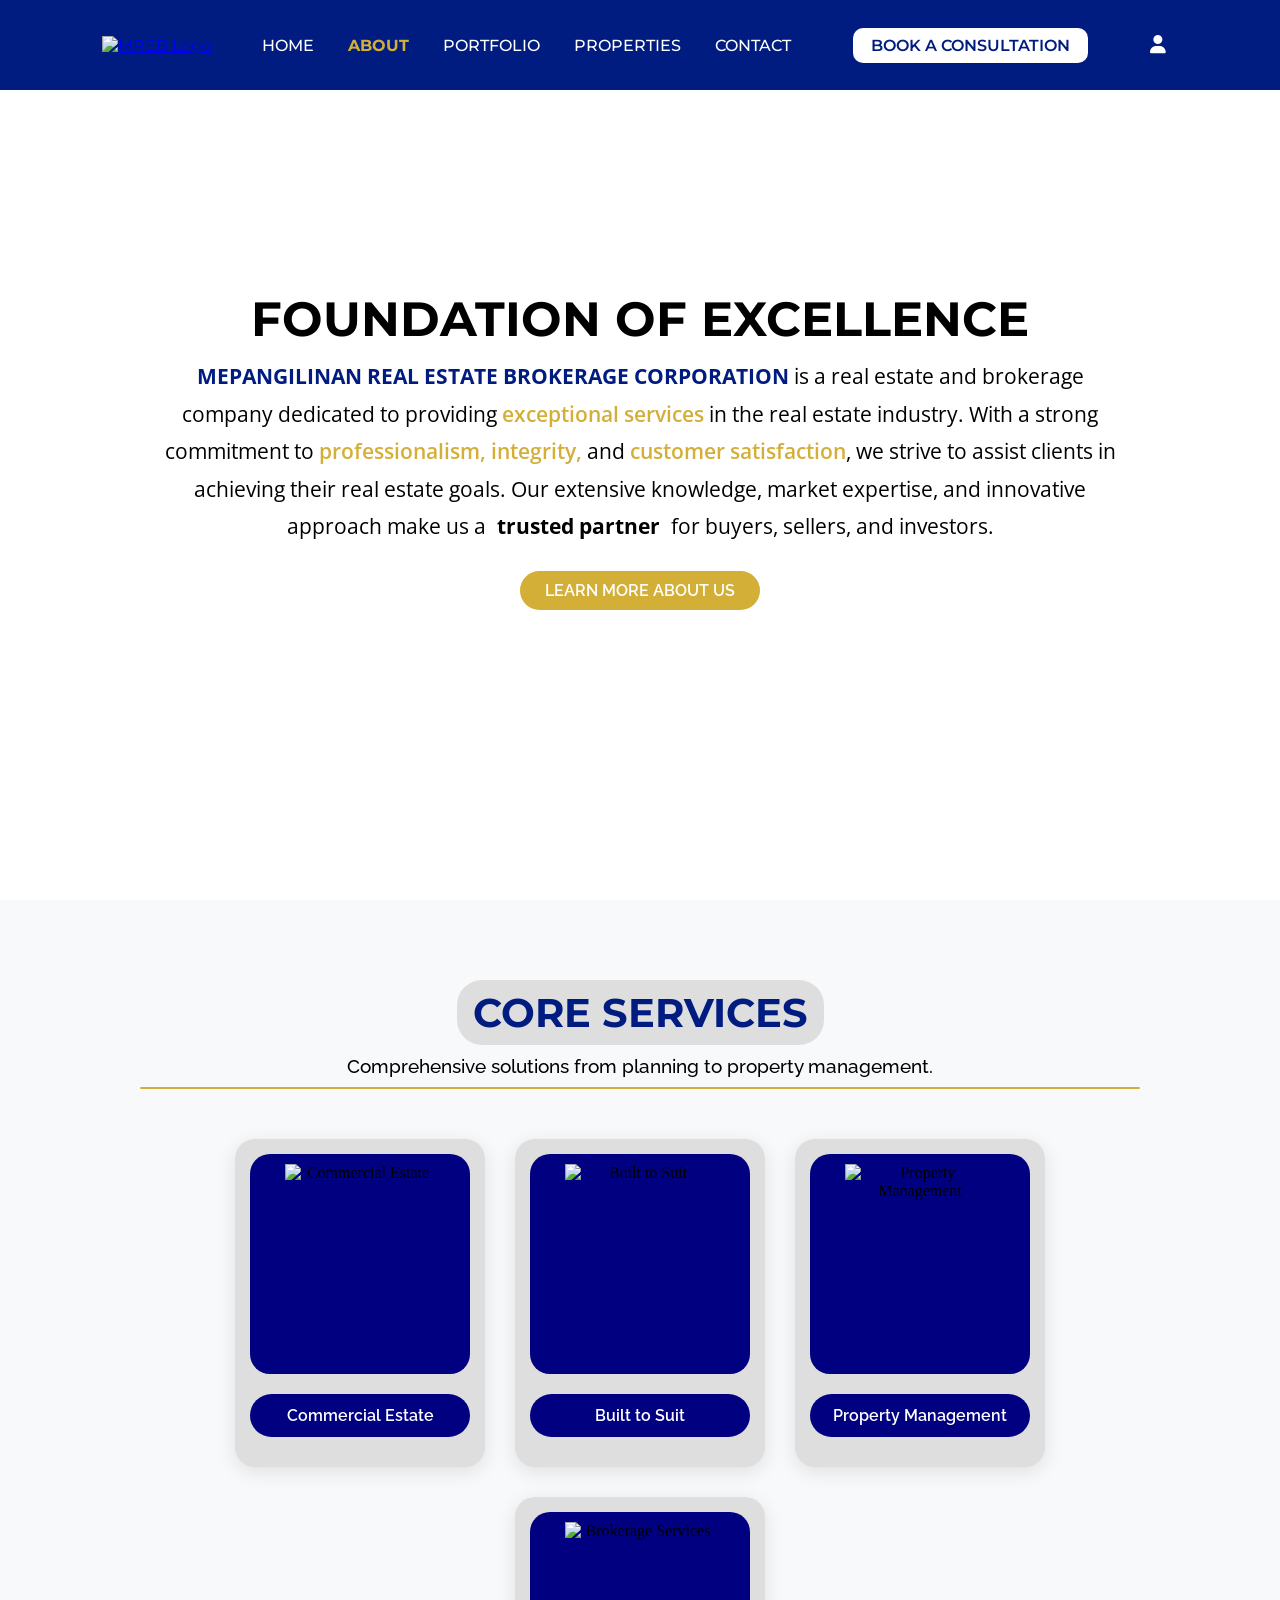
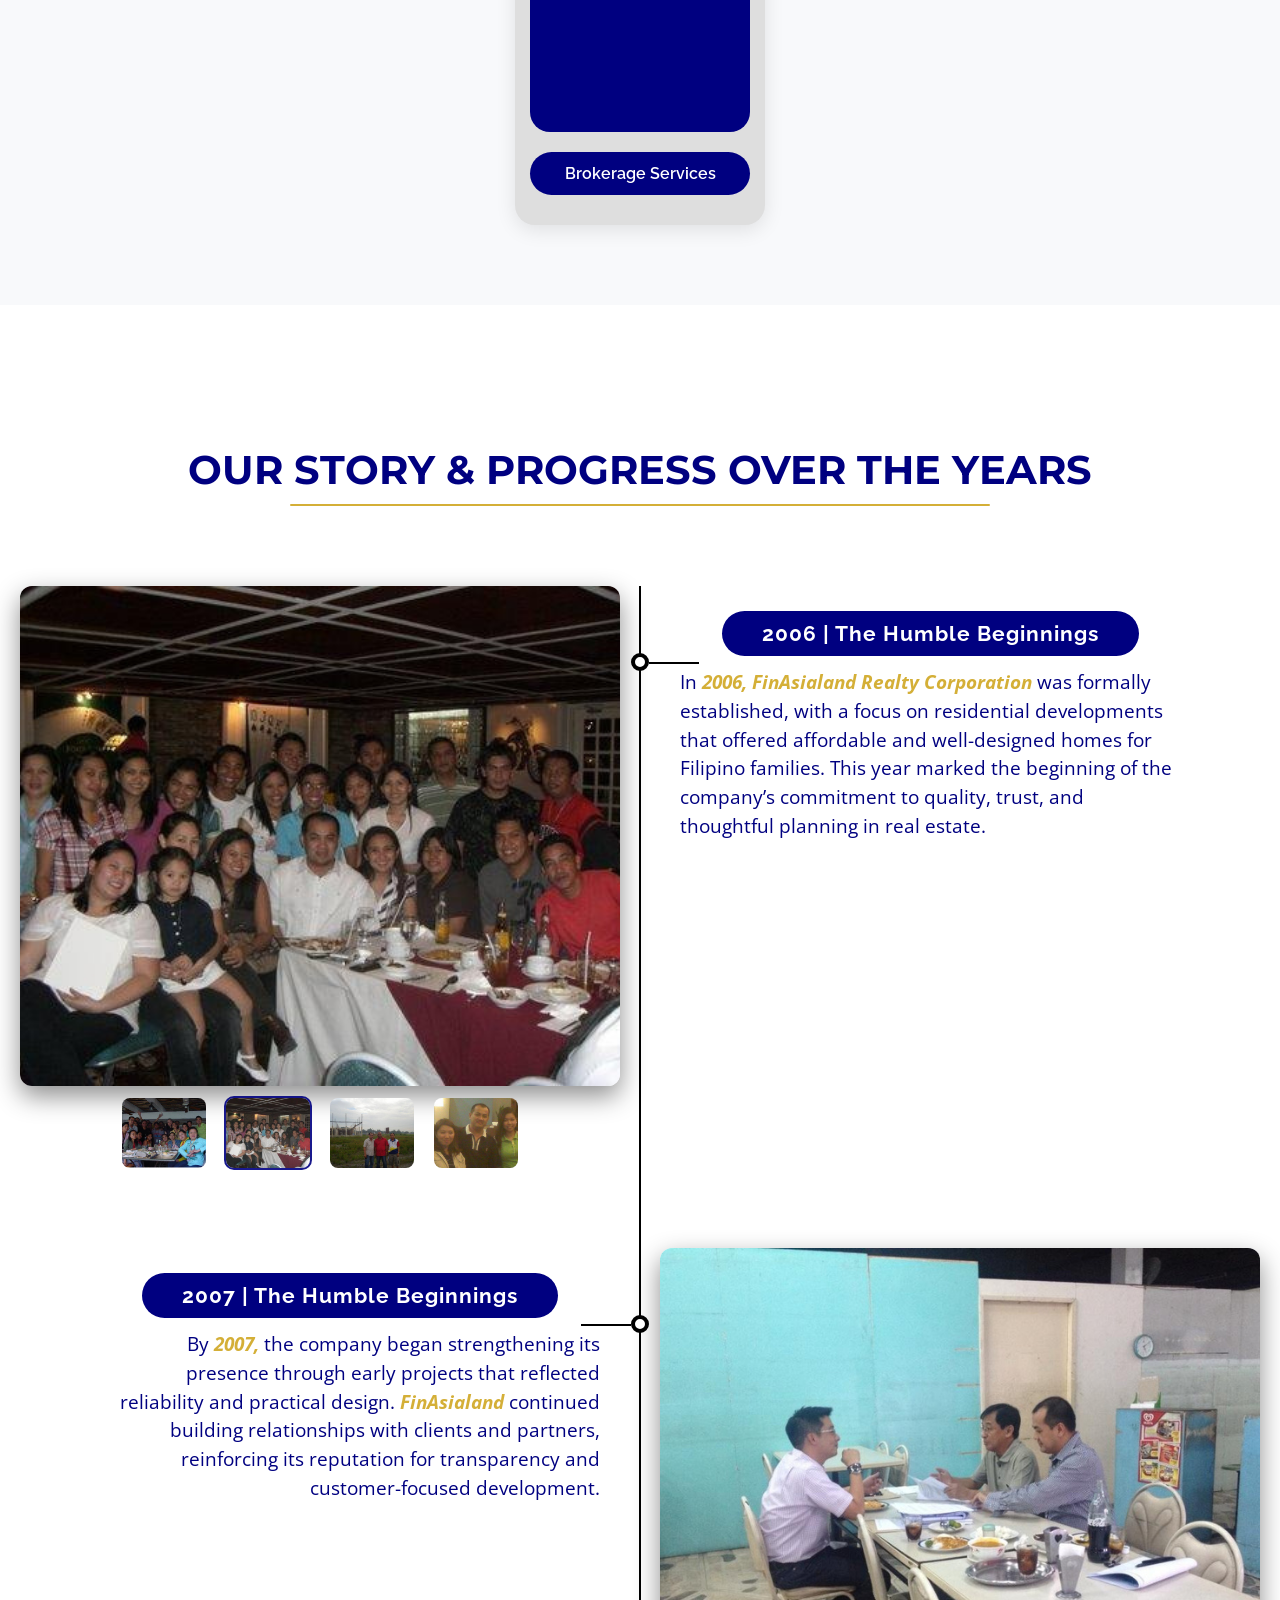
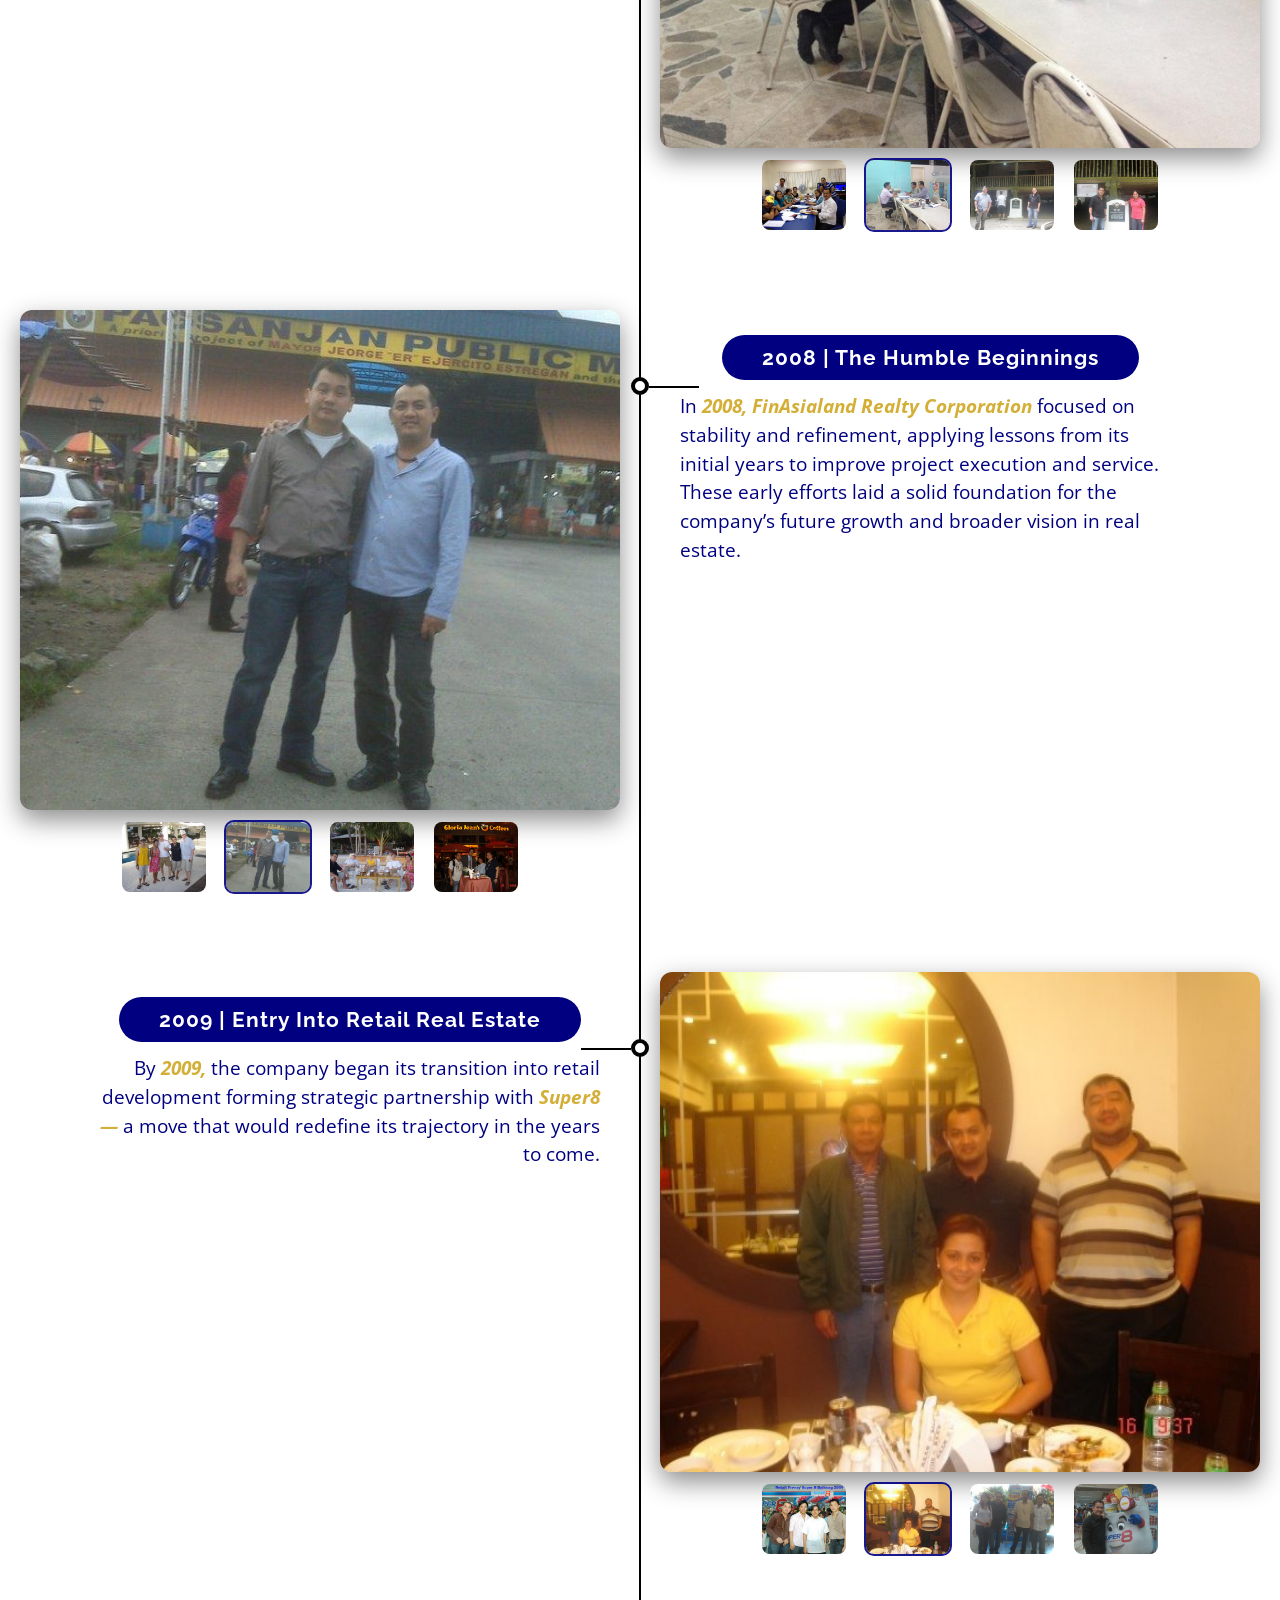
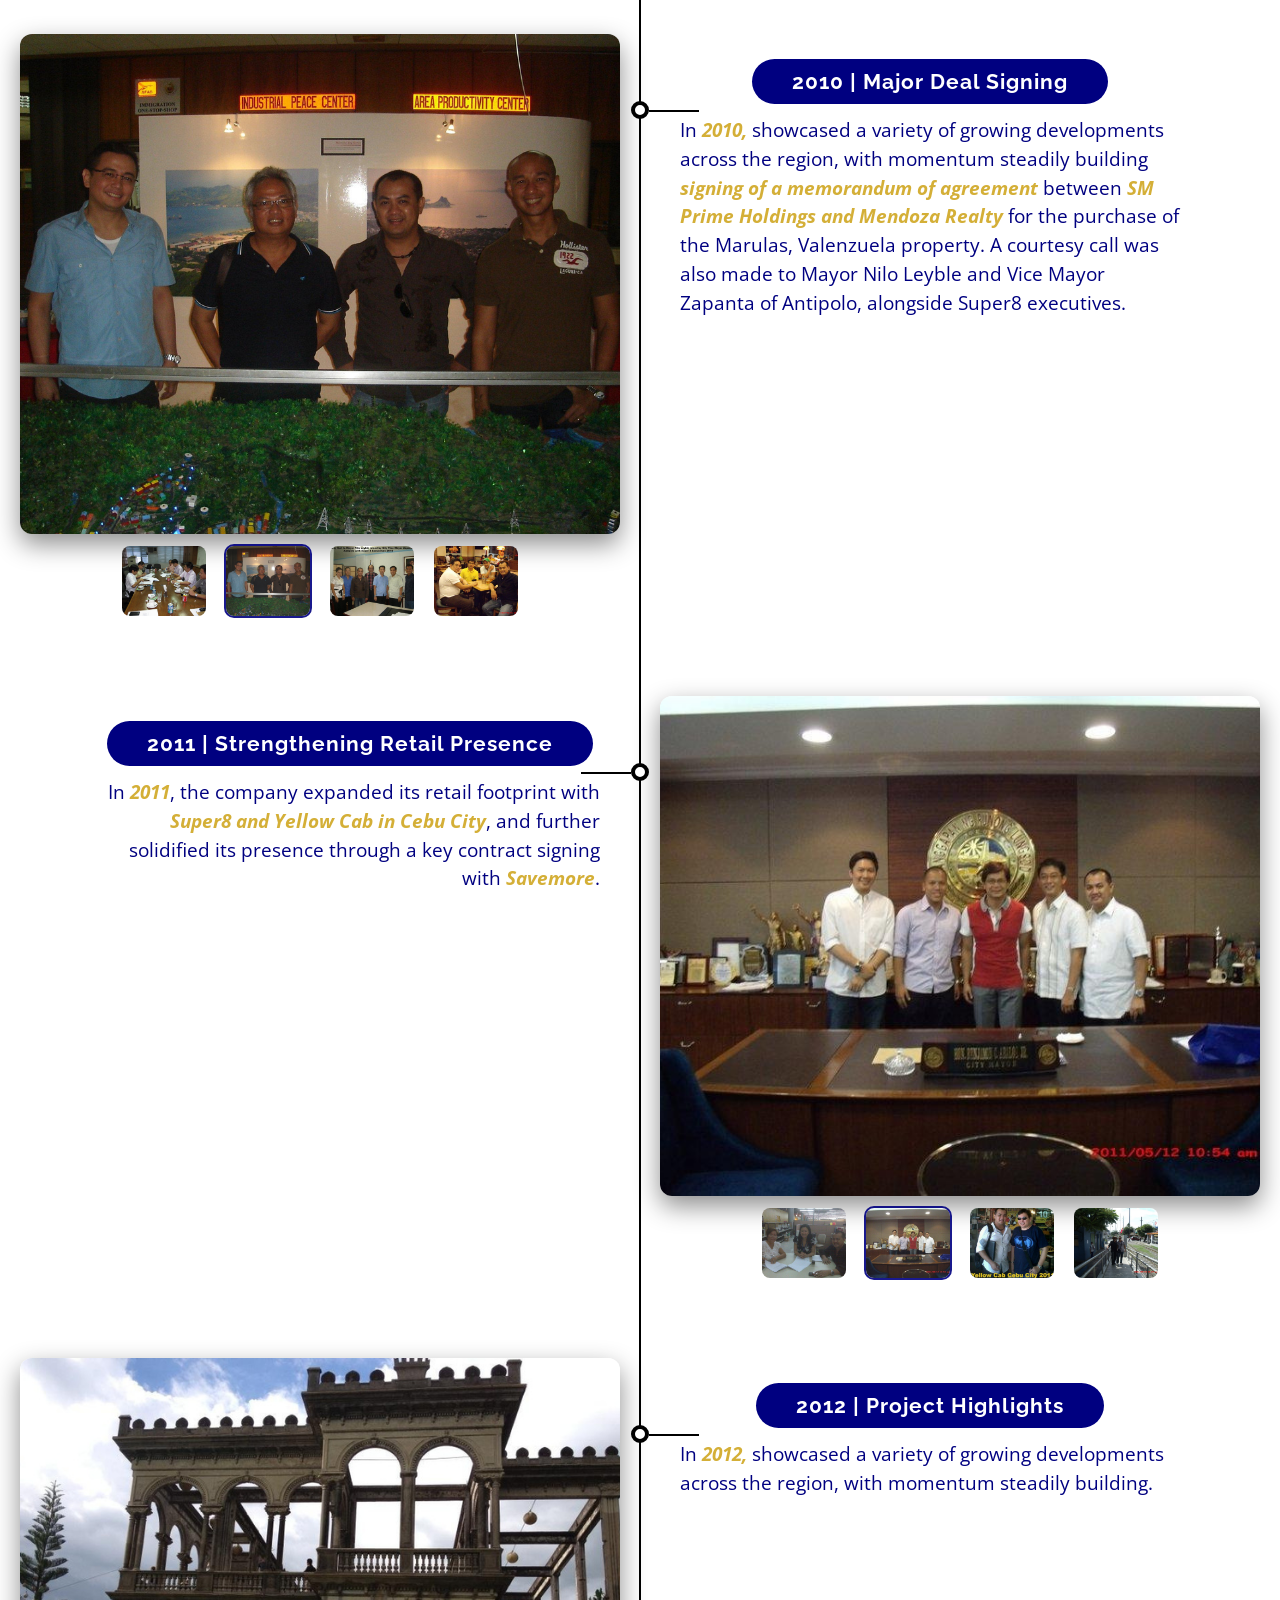
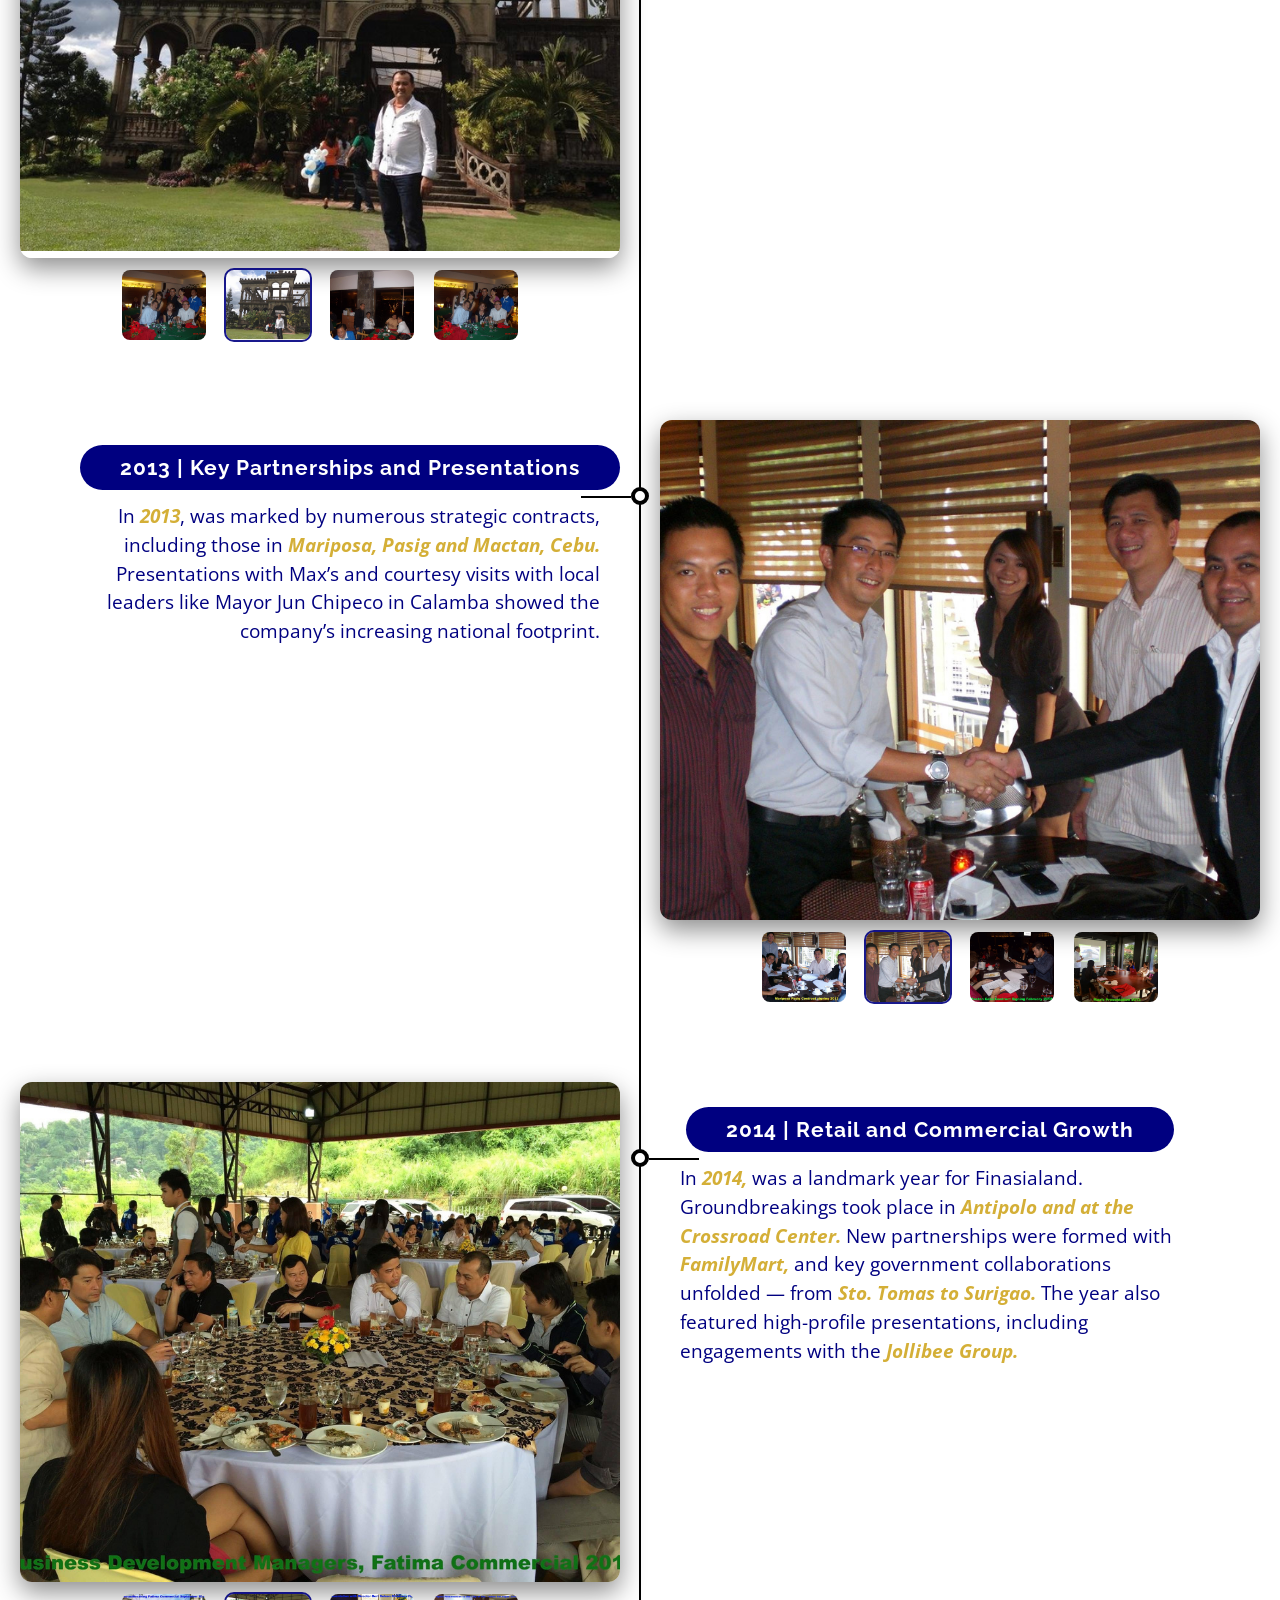
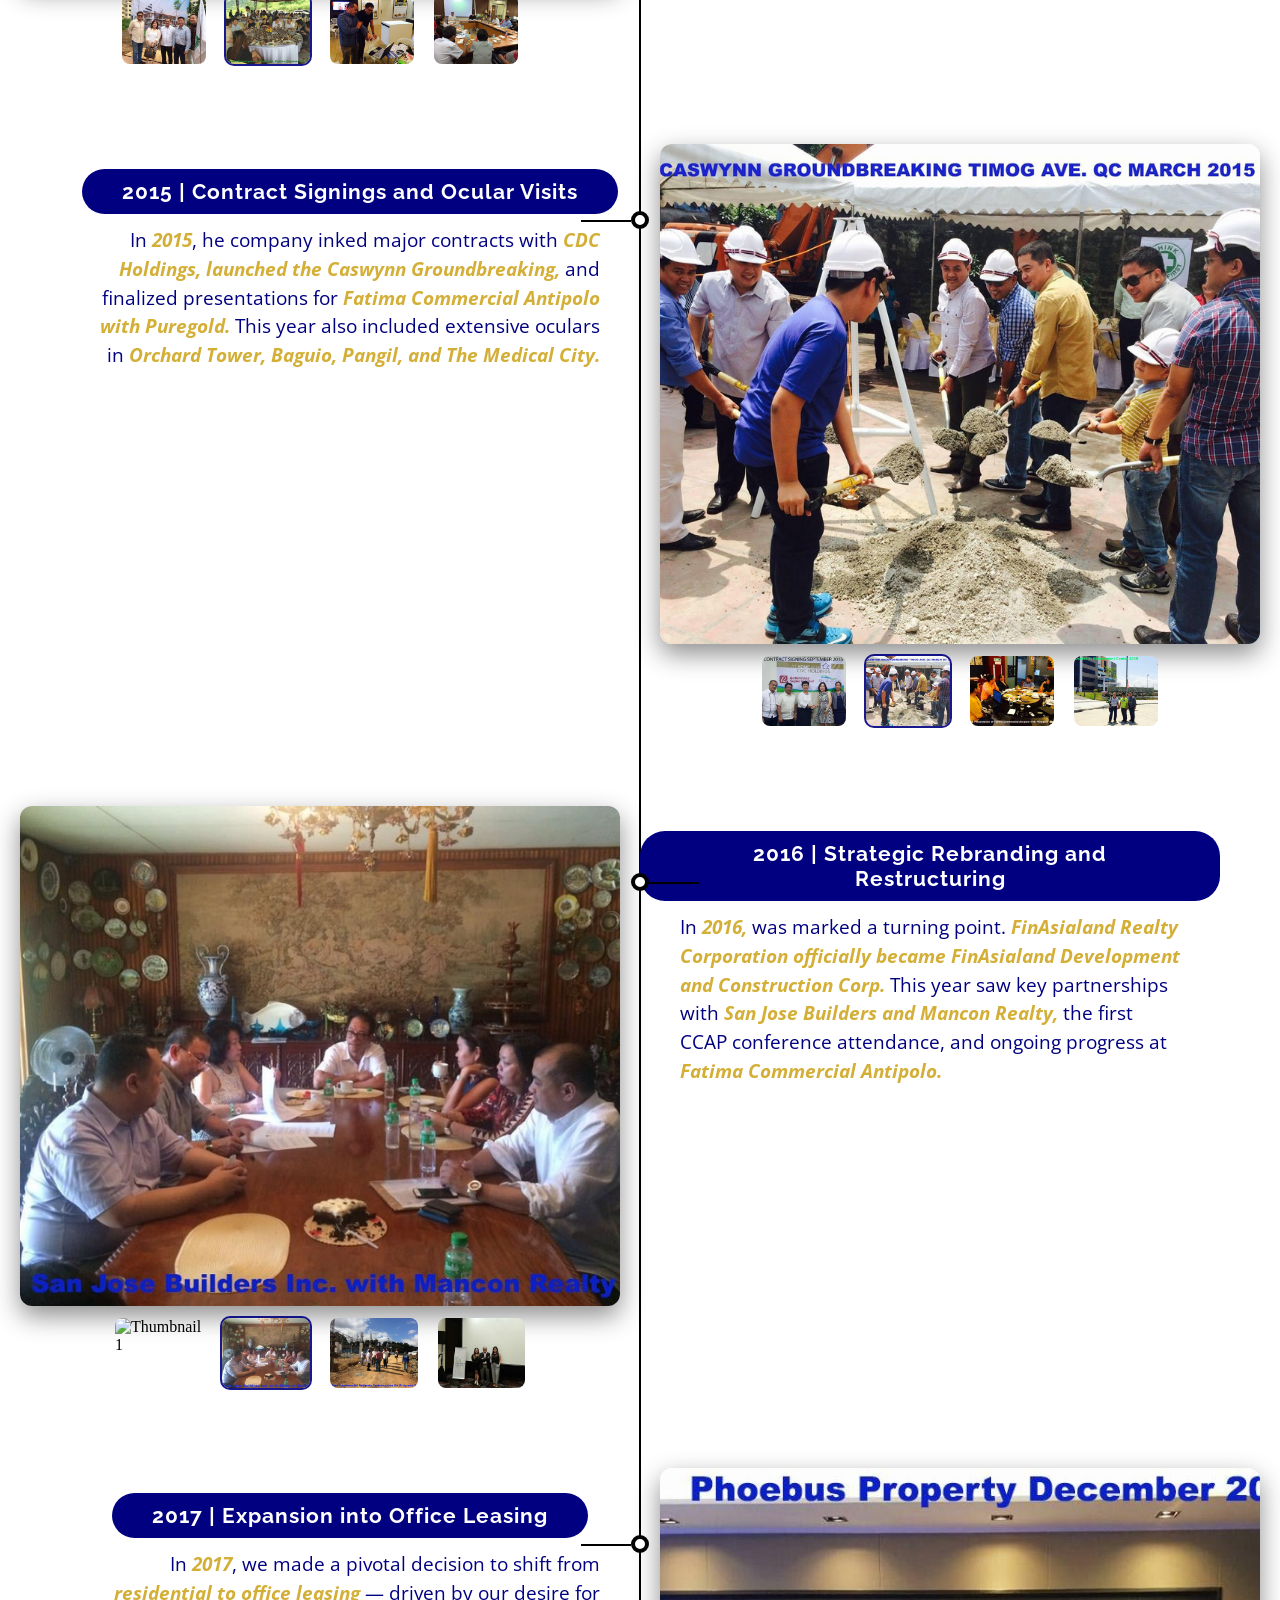
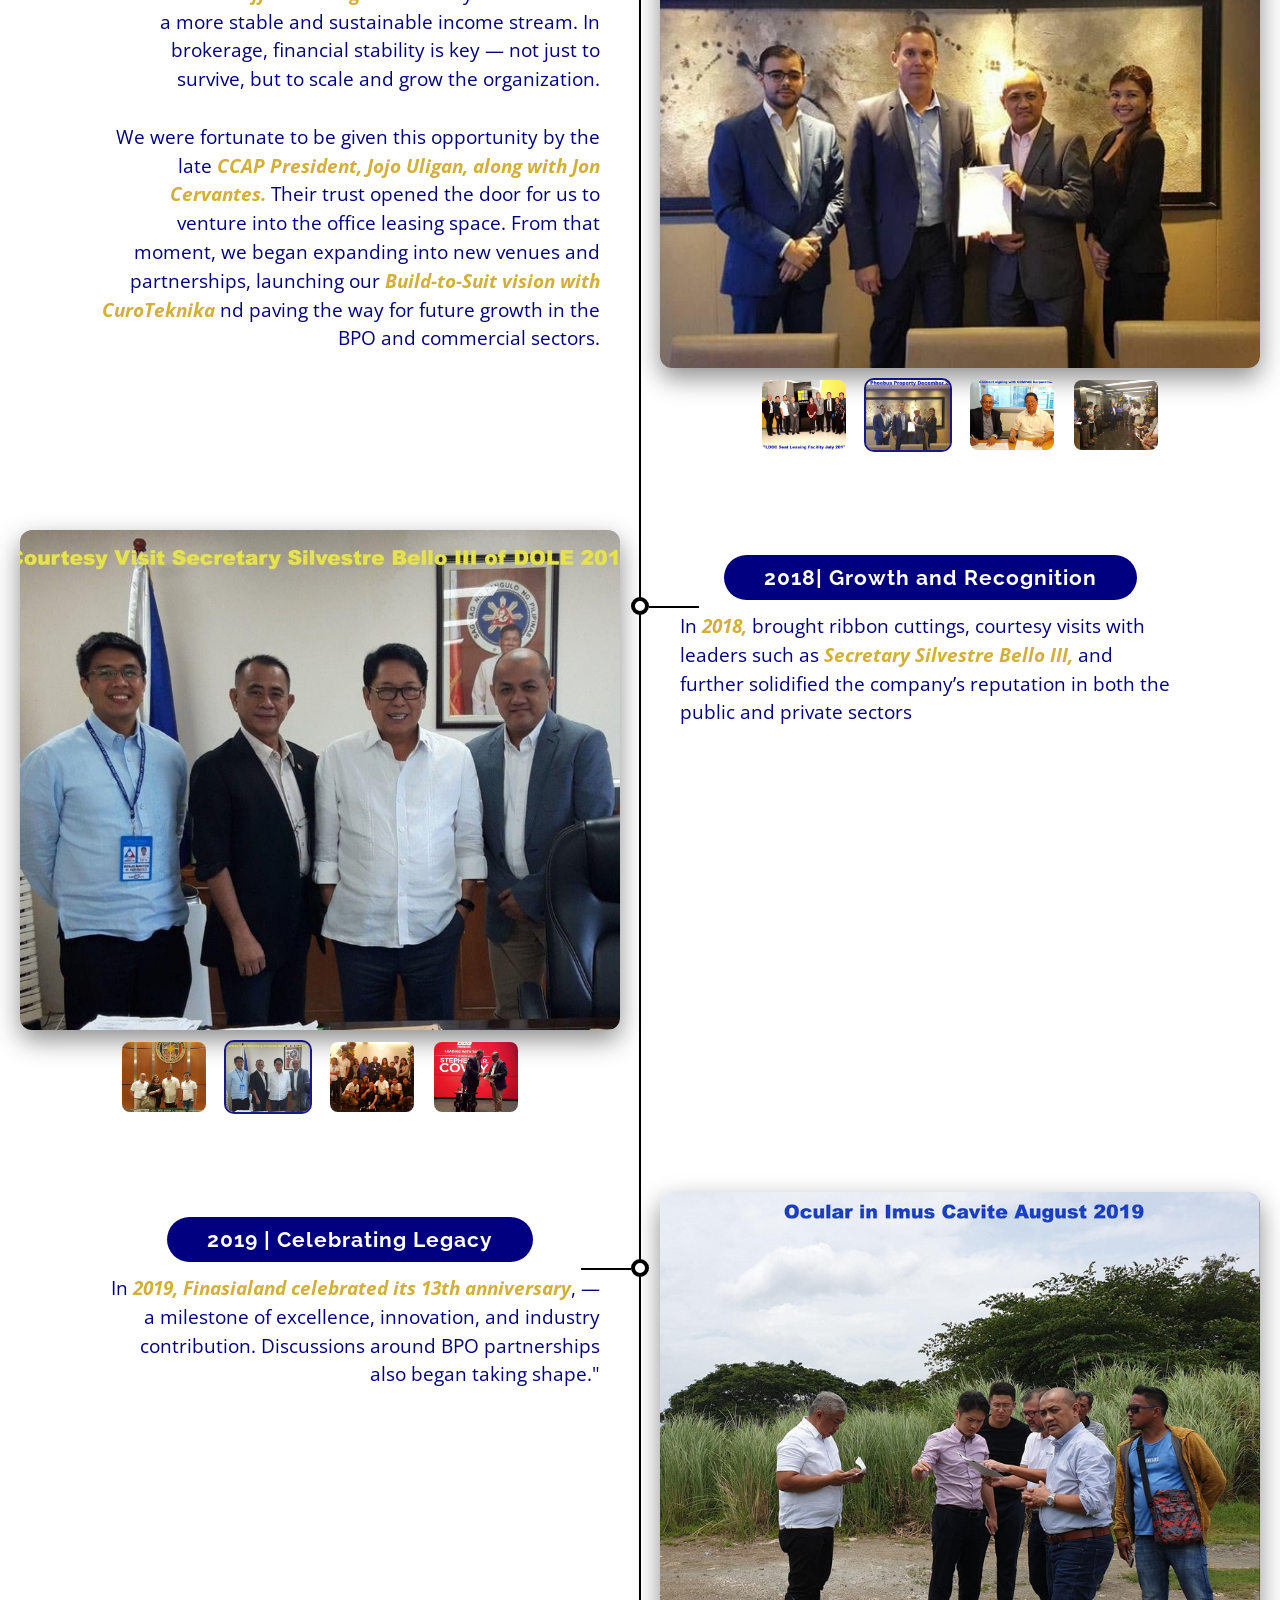
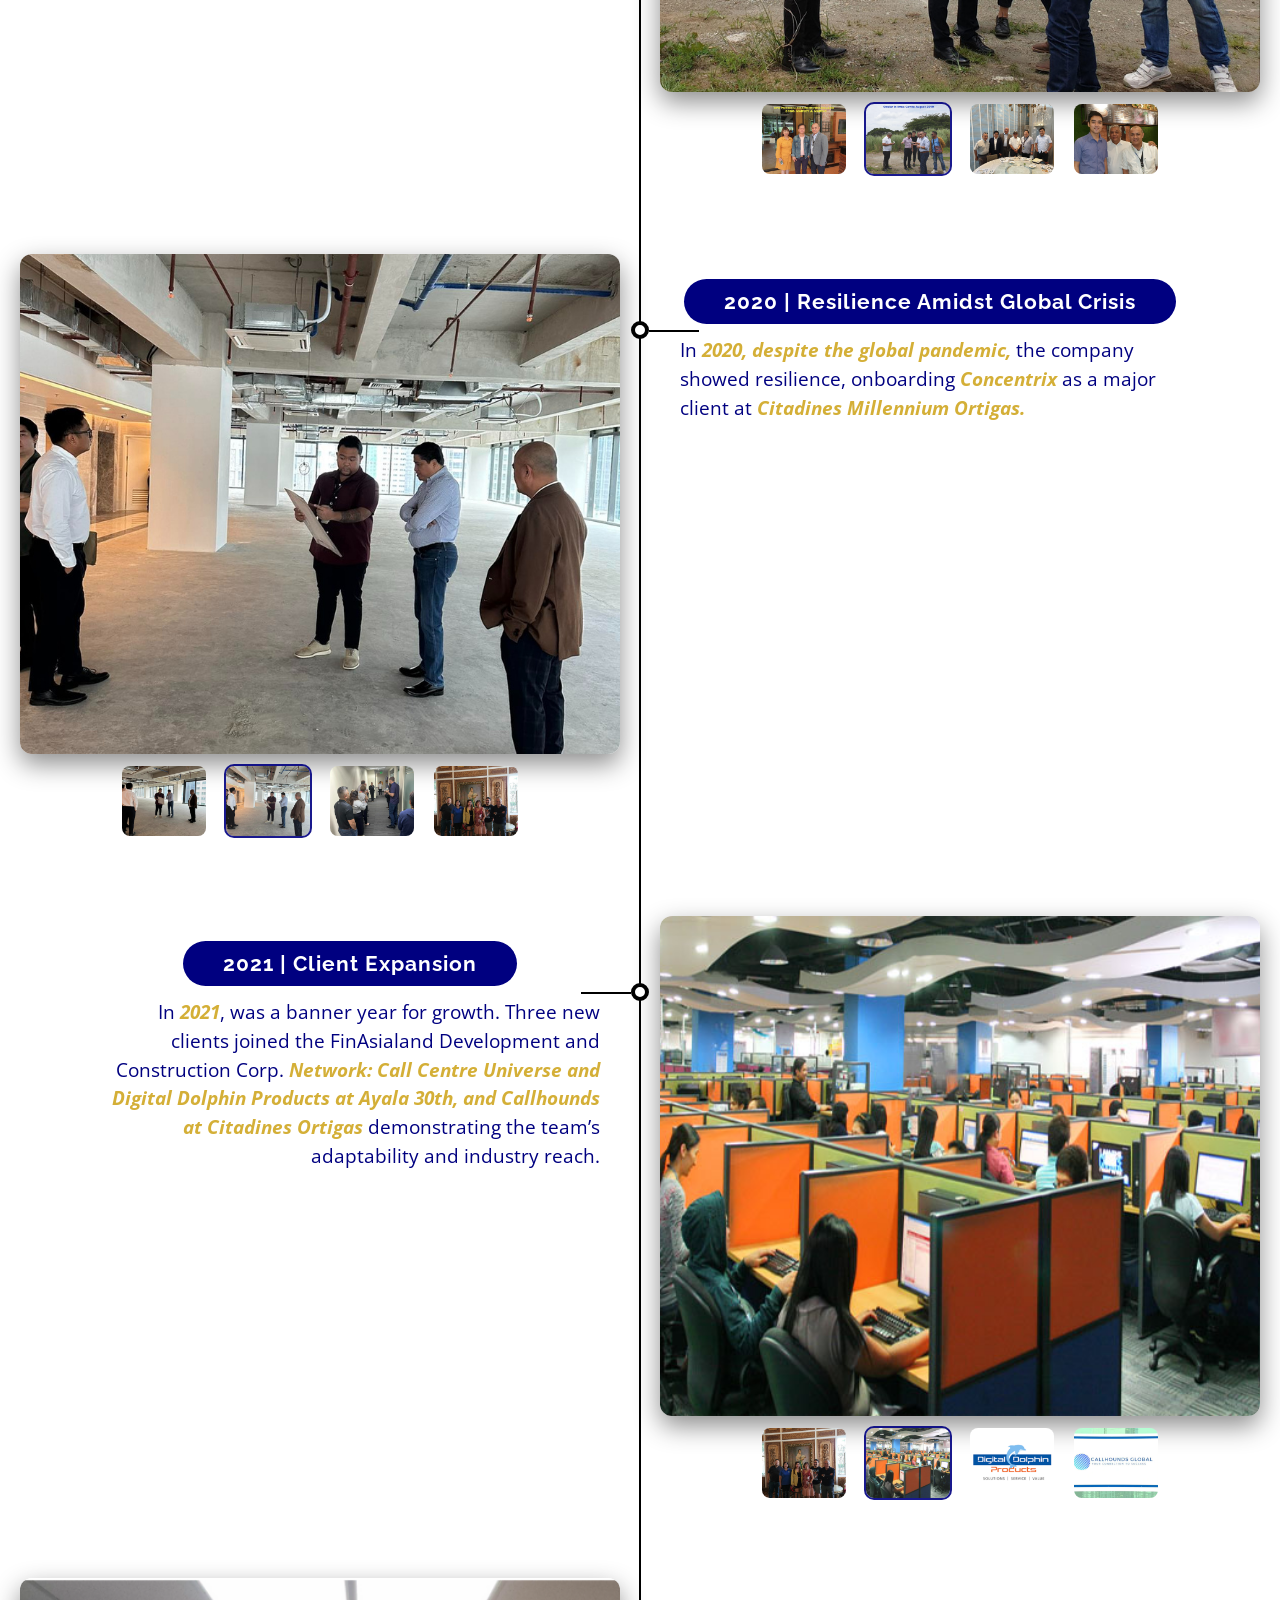
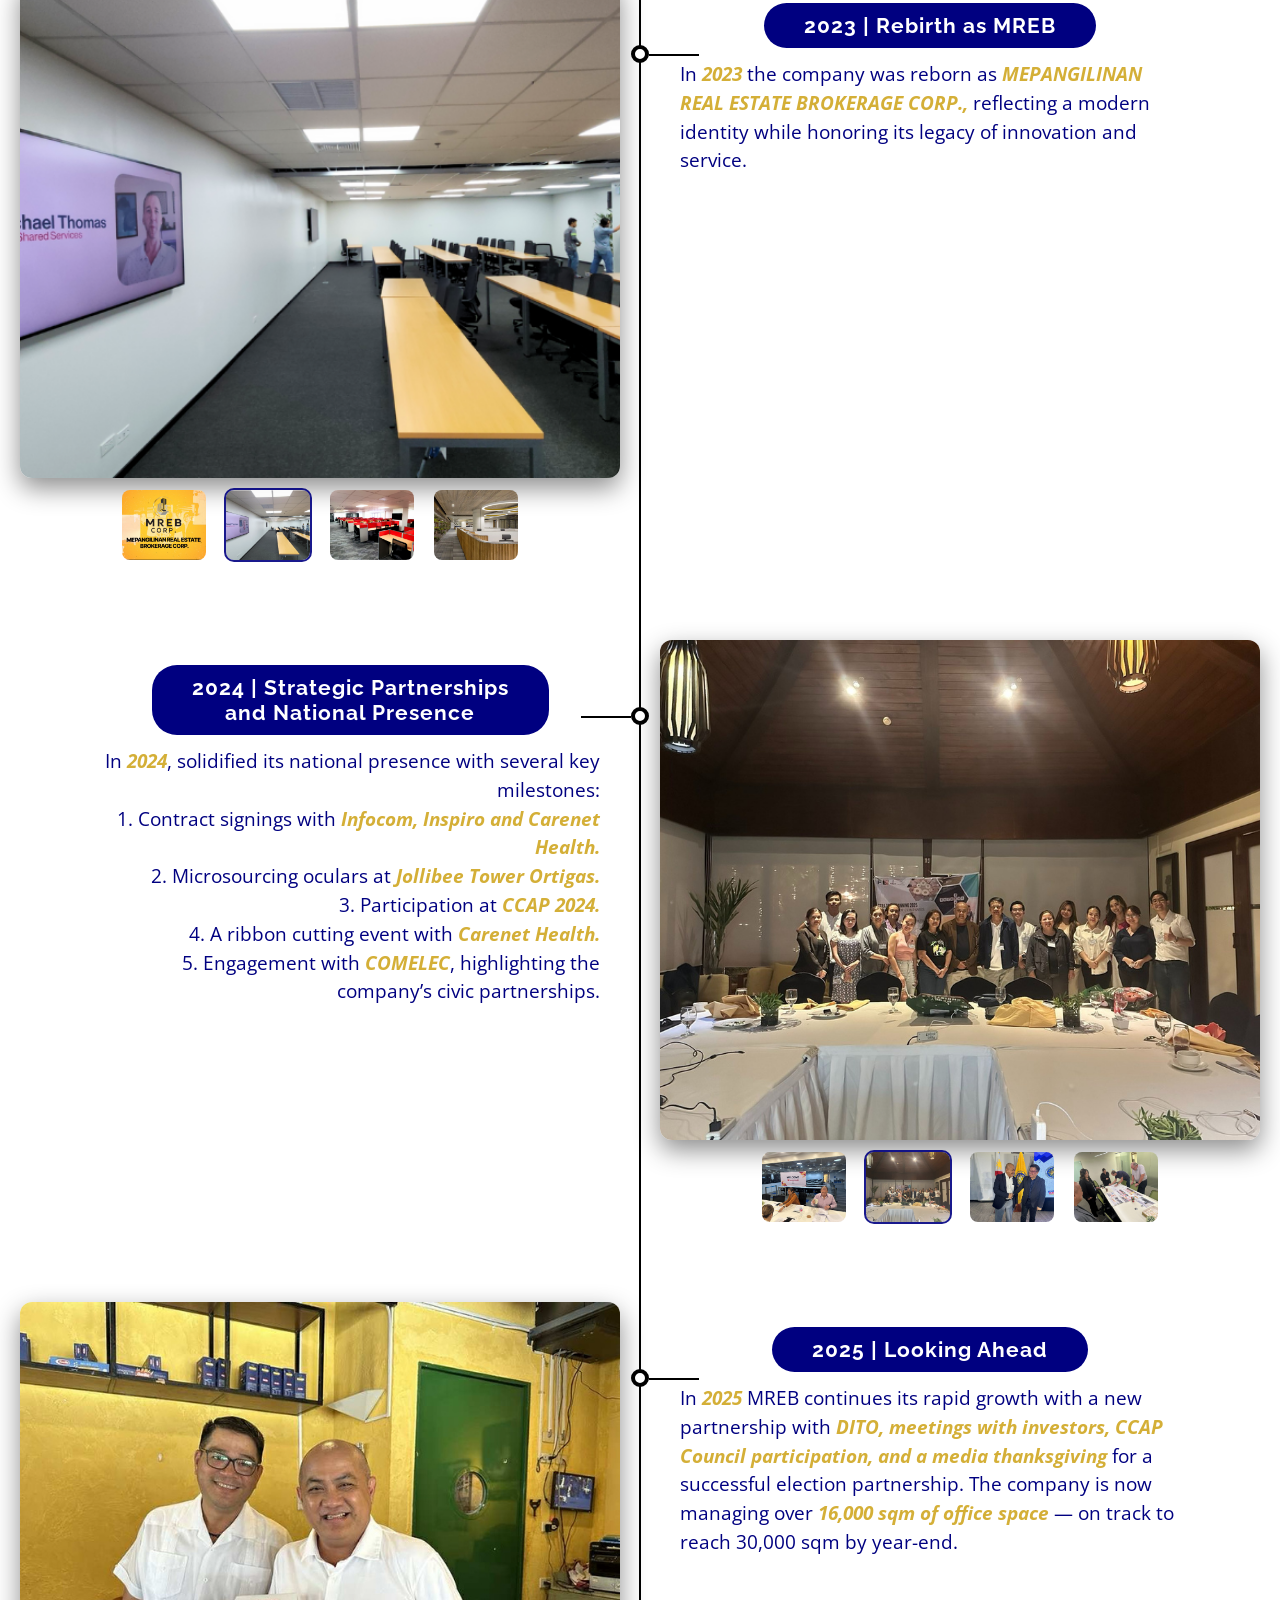
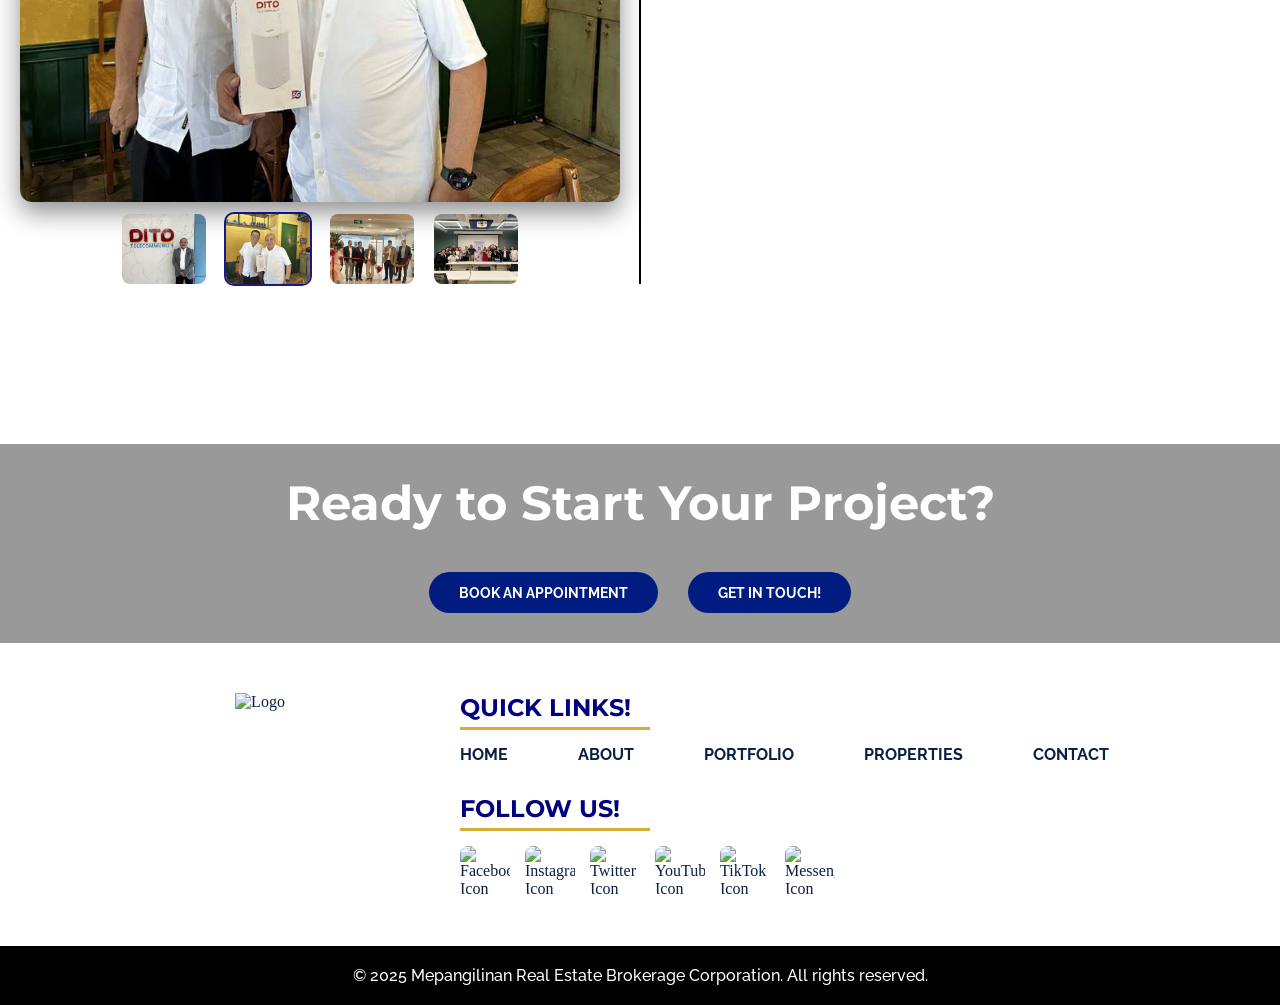
==== about.html @ 2d69bd16 "modified about size image of history" ====
<!DOCTYPE html>
<html lang="en">
<head>
  <!-- ============================
       META TAGS
  ============================ -->
  <meta charset="UTF-8">
  <meta name="viewport" content="width=device-width, initial-scale=1.0">

  
<!-- ============================
     GOOGLE FONTS (loaded early for performance)
============================ -->
<link href="https://fonts.googleapis.com/css2?family=Montserrat:wght@400;600;700&family=Open+Sans:wght@400;600&family=Raleway:wght@400;600;700&display=swap" rel="stylesheet">


  <!-- PRIMARY META -->
  <title>Mepangilinan Real Estate Brokerage Corporation | MEPREB | MREB</title>
  <meta name="description" content="Mepangilinan Real Estate Brokerage Corporation (MEPREB | MREB) offers trusted real estate solutions, property brokerage, and investment services in the Philippines.">
  <meta name="keywords" content="Mepangilinan Real Estate, MEPREB, MREB, real estate, property brokerage, Philippines">

  <!-- OPEN GRAPH / SOCIAL META -->
  <meta property="og:title" content="Mepangilinan Real Estate Brokerage Corp">
  <meta property="og:description" content="Professional real estate brokerage services in the Philippines. Trusted solutions for buying, selling, and leasing properties.">
  <meta property="og:type" content="website">
  <meta property="og:url" content="https://mepreb.com/">
  <meta property="og:image" content="https://mepreb.com/images/logo.png">

  <!-- FAVICON -->
  <link rel="icon" type="image/png" sizes="32x32" href="images/favicon.png">

  <!-- STYLESHEETS -->
  <link rel="stylesheet" href="style.css">
  <link rel="stylesheet" href="https://cdnjs.cloudflare.com/ajax/libs/font-awesome/6.5.0/css/all.min.css">
</head>

<body>

  <!-- ============================
       HEADER / NAVIGATION
  ============================ -->
  <header class="navbar">
    <div class="logo">
      <a href="index.html">
        <img src="images/logo.png" alt="MREB Logo">
      </a>
    </div>

    <!-- HAMBURGER MENU (mobile toggle) -->
    <div class="menu-toggle" id="menu-toggle">
      <span></span>
      <span></span>
      <span></span>
    </div>

    <!-- NAVIGATION LINKS -->
    <nav id="nav-menu">
      <ul>
        <li><a href="index.html">HOME</a></li>
        <li><a href="about.html" class="active">ABOUT</a></li>
        <li><a href="portfolio.html">PORTFOLIO</a></li>
        <li><a href="properties.html">PROPERTIES</a></li>
        <li><a href="contact.html">CONTACT</a></li>
      </ul>
    </nav>

    <!-- HEADER CALL-TO-ACTION BUTTONS -->
    <div class="header-buttons">
      <a href="book-a-consultation.html" class="btn-consult">BOOK A CONSULTATION</a>
      <a href="login.php" class="btn-admin" title="Admin Login">
        <i class="fa-solid fa-user"></i>
      </a>
    </div>
  </header>

  <!-- ============================
       HERO SECTION
       Video background, overlay, and hero content
  ============================ -->
  <section class="hero">
    <!-- Video Background -->
    <video autoplay muted loop class="hero-video">
      <source src="images/about1-bg.mp4" type="video/mp4">
      Your browser does not support the video tag.
    </video>

    <!-- Semi-transparent overlay for readability -->
    <div class="overlay"></div>

    <!-- Hero Text Content -->
    <div class="hero-content">
      <h1>FOUNDATION OF EXCELLENCE</h1>
      <p>
        <span class="highlight-blue"><strong>MEPANGILINAN REAL ESTATE BROKERAGE CORPORATION</strong></span>
        is a real estate and brokerage company dedicated to providing
        <span class="highlight-yellow">exceptional services</span> in the real estate industry.
        With a strong commitment to
        <span class="highlight-yellow">professionalism, integrity,</span> and
        <span class="highlight-yellow">customer satisfaction</span>,
        we strive to assist clients in achieving their real estate goals.
        Our extensive knowledge, market expertise, and innovative approach make us a
        <span class="highlight-black"><strong>trusted partner</strong></span>
        for buyers, sellers, and investors.
      </p>

      <!-- Hero CTA Button -->
      <div class="hero-buttons">
        <a href="#core-services" class="btn-yellow">LEARN MORE ABOUT US</a>
      </div>
    </div>
  </section>

  <!-- ============================
       CORE SERVICES SECTION
       Shows main services offered
  ============================ -->
  <section id="core-services" class="core-services">
    <div class="core-services-wrapper">
      <h2>CORE SERVICES</h2>
      <p class="subtitle">Comprehensive solutions from planning to property management.</p>

      <div class="core-cards">
        <!-- CARD 1: Commercial Estate -->
        <div class="core-card scroll-card from-left">
          <div class="core-card-img">
            <img src="images/commercial-estate.png" alt="Commercial Estate" />
          </div>
          <div class="core-card-content">
            <span class="core-card-btn">Commercial Estate</span>
          </div>
        </div>

        <!-- CARD 2: Built to Suit -->
        <div class="core-card scroll-card from-left">
          <div class="core-card-img">
            <img src="images/built-to-suit.png" alt="Built to Suit" />
          </div>
          <div class="core-card-content">
            <span class="core-card-btn">Built to Suit</span>
          </div>
        </div>

        <!-- CARD 3: Property Management -->
        <div class="core-card scroll-card from-right">
          <div class="core-card-img">
            <img src="images/property-management.png" alt="Property Management" />
          </div>
          <div class="core-card-content">
            <span class="core-card-btn">Property Management</span>
          </div>
        </div>

        <!-- CARD 4: Brokerage Services -->
        <div class="core-card scroll-card from-right">
          <div class="core-card-img">
            <img src="images/brokerage-services.png" alt="Brokerage Services" />
          </div>
          <div class="core-card-content">
            <span class="core-card-btn">Brokerage Services</span>
          </div>
        </div>
      </div>
    </div>
  </section>



  
  <!-- ============================
       TIMELINE SECTION
       Company milestones presented chronologically
  ============================ -->
  <section class="timeline-section">
    <!-- TIMELINE HEADER -->
    <div class="timeline-header">
      <h2>OUR STORY & PROGRESS OVER THE YEARS</h2>
      <hr>
    </div>

    <section class="timeline">

     <!-- TIMELINE ITEM 2006 -->
<div class="timeline-item left timeline-gallery">

  <!-- IMAGE + THUMBNAILS WRAPPER -->
  <div class="image-wrapper">
    <!-- MAIN IMAGE -->
    <div class="tl-image">
      <img src="images/2006-1.png" alt="2006 Story">
    </div>

    <!-- THUMBNAILS BELOW MAIN IMAGE -->
    <div class="tl-thumb-gallery">
      <img src="images/2006-1.png" class="tl-thumb active-thumb" alt="Thumbnail 1">
      <img src="images/2006-2.png" class="tl-thumb" alt="Thumbnail 2">
      <img src="images/2006-3.png" class="tl-thumb" alt="Thumbnail 3">
      <img src="images/2006-4.png" class="tl-thumb" alt="Thumbnail 4">
    </div>
  </div>

  <!-- CONTENT SECTION -->
  <div class="timeline-content">
    <h3>2006 | The Humble Beginnings</h3>
    <p>
      In
      <span class="highlight">2006, FinAsialand Realty Corporation   </span>
      was formally established, with a focus on residential developments that offered affordable and well-designed homes for Filipino families.
      This year marked the beginning of the company’s commitment to quality, trust, and thoughtful planning in real estate.
    </p>
  </div>

</div>



     <!-- TIMELINE ITEM 2007 -->
<div class="timeline-item right timeline-gallery">

  <!-- CONTENT SECTION -->
  <div class="timeline-content">
    <h3>2007 | The Humble Beginnings</h3>
    <p>
      By
      <span class="highlight">2007, </span>
         the company began strengthening its presence through early projects that reflected reliability and practical design. 
      <span class="highlight">FinAsialand</span>
         continued building relationships with clients and partners,
         reinforcing its reputation for transparency and customer-focused development.
    </p>
  </div>

    <!-- IMAGE + THUMBNAILS WRAPPER -->
  <div class="image-wrapper">
    <!-- MAIN IMAGE -->
    <div class="tl-image">
      <img src="images/2007-1.png" alt="2006 Story">
    </div>

    <!-- THUMBNAILS BELOW MAIN IMAGE -->
    <div class="tl-thumb-gallery">
      <img src="images/2007-1.png" class="tl-thumb active-thumb" alt="Thumbnail 1">
      <img src="images/2007-2.png" class="tl-thumb" alt="Thumbnail 2">
      <img src="images/2007-3.png" class="tl-thumb" alt="Thumbnail 3">
      <img src="images/2007-4.png" class="tl-thumb" alt="Thumbnail 4">
    </div>
  </div>

</div>



 <!-- TIMELINE ITEM 2008 -->
<div class="timeline-item left timeline-gallery">

  <!-- IMAGE + THUMBNAILS WRAPPER -->
  <div class="image-wrapper">
    <!-- MAIN IMAGE -->
    <div class="tl-image">
      <img src="images/2008-1.png" alt="2006 Story">
    </div>

    <!-- THUMBNAILS BELOW MAIN IMAGE -->
    <div class="tl-thumb-gallery">
      <img src="images/2008-1.png" class="tl-thumb active-thumb" alt="Thumbnail 1">
      <img src="images/2008-2.png" class="tl-thumb" alt="Thumbnail 2">
      <img src="images/2008-3.png" class="tl-thumb" alt="Thumbnail 3">
      <img src="images/2008-4.png" class="tl-thumb" alt="Thumbnail 4">
    </div>
  </div>

  <!-- CONTENT SECTION -->
  <div class="timeline-content">
    <h3>2008 | The Humble Beginnings</h3>
    <p>
      In
      <span class="highlight">2008, FinAsialand Realty Corporation </span>
       focused on stability and refinement, applying lessons from its initial years to improve project execution and service. 
       These early efforts laid a solid foundation for the company’s future growth and broader vision in real estate.
    </p>
  </div>

</div>











     <!-- TIMELINE ITEM 2009 -->
<div class="timeline-item right timeline-gallery">

  <!-- CONTENT SECTION -->
  <div class="timeline-content">
    <h3>2009 | Entry Into Retail Real Estate </h3>
    <p>
      By
      <span class="highlight">2009, </span>
       the company began its transition into retail development forming strategic partnership with 
        <span class="highlight">Super8 — </span>
        a move that would redefine its trajectory in the years to come.
    </p>
  </div>

    <!-- IMAGE + THUMBNAILS WRAPPER -->
  <div class="image-wrapper">
    <!-- MAIN IMAGE -->
    <div class="tl-image">
      <img src="images/2009-1.png" alt="2006 Story">
    </div>

    <!-- THUMBNAILS BELOW MAIN IMAGE -->
    <div class="tl-thumb-gallery">
      <img src="images/2009-1.png" class="tl-thumb active-thumb" alt="Thumbnail 1">
      <img src="images/2009-2.png" class="tl-thumb" alt="Thumbnail 2">
      <img src="images/2009-3.png" class="tl-thumb" alt="Thumbnail 3">
      <img src="images/2009-4.png" class="tl-thumb" alt="Thumbnail 4">
    </div>
  </div>

</div>





 <!-- TIMELINE ITEM 2010 -->
<div class="timeline-item left timeline-gallery">

  <!-- IMAGE + THUMBNAILS WRAPPER -->
  <div class="image-wrapper">
    <!-- MAIN IMAGE -->
    <div class="tl-image">
      <img src="images/2010-1.png" alt="2006 Story">
    </div>

    <!-- THUMBNAILS BELOW MAIN IMAGE -->
    <div class="tl-thumb-gallery">
      <img src="images/2010-1.png" class="tl-thumb active-thumb" alt="Thumbnail 1">
      <img src="images/2010-2.png" class="tl-thumb" alt="Thumbnail 2">
      <img src="images/2010-3.png" class="tl-thumb" alt="Thumbnail 3">
      <img src="images/2010-4.png" class="tl-thumb" alt="Thumbnail 4">
    </div>
  </div>

  <!-- CONTENT SECTION -->
  <div class="timeline-content">
    <h3>2010 | Major Deal Signing</h3>
    <p>
      In 
      <span class="highlight">2010, </span>
        showcased a variety of growing developments across the region, with momentum steadily building
      <span class="highlight">signing of a memorandum of agreement</span> 
      between 
      <span class="highlight">SM Prime Holdings and Mendoza Realty</span>
       for the purchase of the Marulas, Valenzuela property. A courtesy call was also made to Mayor Nilo Leyble and Vice Mayor Zapanta of Antipolo, alongside Super8 executives.
       
    </p>
  </div>

</div>





     <!-- TIMELINE ITEM 2011 -->
<div class="timeline-item right timeline-gallery">

  <!-- CONTENT SECTION -->
 <div class="timeline-content">
  <h3>2011 | Strengthening Retail Presence</h3>
  <p>
    In <span class="highlight">2011</span>, the company expanded its retail footprint with
    <span class="highlight">Super8 and Yellow Cab in Cebu City</span>, and further solidified
    its presence through a key contract signing with
    <span class="highlight">Savemore</span>.
  </p>
</div>


    <!-- IMAGE + THUMBNAILS WRAPPER -->
  <div class="image-wrapper">
    <!-- MAIN IMAGE -->
    <div class="tl-image">
      <img src="images/2011-1.png" alt="2006 Story">
    </div>

    <!-- THUMBNAILS BELOW MAIN IMAGE -->
    <div class="tl-thumb-gallery">
      <img src="images/2011-1.png" class="tl-thumb active-thumb" alt="Thumbnail 1">
      <img src="images/2011-2.png" class="tl-thumb" alt="Thumbnail 2">
      <img src="images/2011-3.png" class="tl-thumb" alt="Thumbnail 3">
      <img src="images/2011-4.png" class="tl-thumb" alt="Thumbnail 4">
    </div>
  </div>

</div>



 <!-- TIMELINE ITEM 2012 -->
<div class="timeline-item left timeline-gallery">

  <!-- IMAGE + THUMBNAILS WRAPPER -->
  <div class="image-wrapper">
    <!-- MAIN IMAGE -->
    <div class="tl-image">
      <img src="images/2012-1.png" alt="2006 Story">
    </div>

    <!-- THUMBNAILS BELOW MAIN IMAGE -->
    <div class="tl-thumb-gallery">
      <img src="images/2012-1.png" class="tl-thumb active-thumb" alt="Thumbnail 1">
      <img src="images/2012-2.png" class="tl-thumb" alt="Thumbnail 2">
      <img src="images/2012-3.png" class="tl-thumb" alt="Thumbnail 3">
      <img src="images/2012-4.png" class="tl-thumb" alt="Thumbnail 4">
    </div>
  </div>

  <!-- CONTENT SECTION -->
  <div class="timeline-content">
    <h3>2012 | Project Highlights</h3>
    <p>
      In 
      <span class="highlight">2012, </span>
        showcased a variety of growing developments across the region, with momentum steadily building.
      
    </p>
  </div>

</div>




     <!-- TIMELINE ITEM 2013 -->
<div class="timeline-item right timeline-gallery">

  <!-- CONTENT SECTION -->
 <div class="timeline-content">
  <h3>2013 | Key Partnerships and Presentations</h3>
  <p>
    In <span class="highlight">2013</span>,
    was marked by numerous strategic contracts, including those in
    <span class="highlight">Mariposa, Pasig and Mactan, Cebu.</span>
    Presentations with Max’s and courtesy visits with local leaders like Mayor Jun Chipeco in Calamba showed the company’s increasing national footprint.
  </p>
</div>


    <!-- IMAGE + THUMBNAILS WRAPPER -->
  <div class="image-wrapper">
    <!-- MAIN IMAGE -->
    <div class="tl-image">
      <img src="images/2013-1.png" alt="2006 Story">
    </div>

    <!-- THUMBNAILS BELOW MAIN IMAGE -->
    <div class="tl-thumb-gallery">
      <img src="images/2013-1.png" class="tl-thumb active-thumb" alt="Thumbnail 1">
      <img src="images/2013-2.png" class="tl-thumb" alt="Thumbnail 2">
      <img src="images/2013-3.png" class="tl-thumb" alt="Thumbnail 3">
      <img src="images/2013-4.png" class="tl-thumb" alt="Thumbnail 4">
    </div>
  </div>

</div>




 <!-- TIMELINE ITEM 2014 -->
<div class="timeline-item left timeline-gallery">

  <!-- IMAGE + THUMBNAILS WRAPPER -->
  <div class="image-wrapper">
    <!-- MAIN IMAGE -->
    <div class="tl-image">
      <img src="images/2014-1.png" alt="2006 Story">
    </div>

    <!-- THUMBNAILS BELOW MAIN IMAGE -->
    <div class="tl-thumb-gallery">
      <img src="images/2014-1.png" class="tl-thumb active-thumb" alt="Thumbnail 1">
      <img src="images/2014-2.png" class="tl-thumb" alt="Thumbnail 2">
      <img src="images/2014-3.png" class="tl-thumb" alt="Thumbnail 3">
      <img src="images/2014-4.png" class="tl-thumb" alt="Thumbnail 4">
    </div>
  </div>

  <!-- CONTENT SECTION -->
  <div class="timeline-content">
    <h3>2014 | Retail and Commercial Growth </h3>
    <p>
      In 
      <span class="highlight">2014, </span>
        was a landmark year for Finasialand. Groundbreakings took place in 
      <span class="highlight">Antipolo and at the Crossroad Center. </span> 
       New partnerships were formed with
       <span class="highlight"> FamilyMart,</span>
        and key government collaborations unfolded — from 
        <span class="highlight">Sto. Tomas to Surigao. </span>
        The year also featured high-profile presentations, including engagements with the 
        <span class="highlight">Jollibee Group.</span>
      
    </p>
  </div>

</div>




     <!-- TIMELINE ITEM 2015 -->
<div class="timeline-item right timeline-gallery">

  <!-- CONTENT SECTION -->
 <div class="timeline-content">
  <h3>2015 | Contract Signings and Ocular Visits</h3>
  <p>
    In <span class="highlight">2015</span>,
    he company inked major contracts with
    <span class="highlight">CDC Holdings, launched the Caswynn Groundbreaking,</span>
   and finalized presentations for 
    <span class="highlight">Fatima Commercial Antipolo with Puregold. </span>
    This year also included extensive oculars in 
    <span class="highlight"> Orchard Tower, Baguio, Pangil, and The Medical City. </span>
   
  </p>
</div>


    <!-- IMAGE + THUMBNAILS WRAPPER -->
  <div class="image-wrapper">
    <!-- MAIN IMAGE -->
    <div class="tl-image">
      <img src="images/2015-1.png" alt="2006 Story">
    </div>

    <!-- THUMBNAILS BELOW MAIN IMAGE -->
    <div class="tl-thumb-gallery">
      <img src="images/2015-1.png" class="tl-thumb active-thumb" alt="Thumbnail 1">
      <img src="images/2015-2.png" class="tl-thumb" alt="Thumbnail 2">
      <img src="images/2015-3.png" class="tl-thumb" alt="Thumbnail 3">
      <img src="images/2015-4.png" class="tl-thumb" alt="Thumbnail 4">
    </div>
  </div>

</div>





 <!-- TIMELINE ITEM 2016 -->
<div class="timeline-item left timeline-gallery">

  <!-- IMAGE + THUMBNAILS WRAPPER -->
  <div class="image-wrapper">
    <!-- MAIN IMAGE -->
    <div class="tl-image">
      <img src="images/2016-1.png" alt="2006 Story">
    </div>

    <!-- THUMBNAILS BELOW MAIN IMAGE -->
    <div class="tl-thumb-gallery">
      <img src="images/2016.png" class="tl-thumb active-thumb" alt="Thumbnail 1">
      <img src="images/2016-2.png" class="tl-thumb" alt="Thumbnail 2">
      <img src="images/2016-3.png" class="tl-thumb" alt="Thumbnail 3">
      <img src="images/2016-4.png" class="tl-thumb" alt="Thumbnail 4">
    </div>
  </div>

  <!-- CONTENT SECTION -->
  <div class="timeline-content">
    <h3>2016 | Strategic Rebranding and Restructuring </h3>
    <p>
      In 
      <span class="highlight">2016, </span>
        was marked a turning point. 
      <span class="highlight">FinAsialand Realty Corporation officially became FinAsialand Development and Construction Corp.</span> 
      This year saw key partnerships with
       <span class="highlight">  San Jose Builders and Mancon Realty,</span>
        the first CCAP conference attendance, and ongoing progress at 
        <span class="highlight">Fatima Commercial Antipolo.</span>
       
    </p>
  </div>

</div>






     <!-- TIMELINE ITEM 2017 -->
<div class="timeline-item right timeline-gallery">

  <!-- CONTENT SECTION -->
 <div class="timeline-content">
  <h3>2017 |  Expansion into Office Leasing </h3>
  <p>
    In <span class="highlight">2017</span>,
    we made a pivotal decision to shift from
    <span class="highlight">residential to office leasing </span>
    — driven by our desire for a more stable and sustainable income stream. In brokerage, financial stability is key — not just to survive, but to scale and grow the organization.
    <br>
    <br>
    We were fortunate to be given this opportunity by the late 
    <span class="highlight">CCAP President, Jojo Uligan, along with Jon Cervantes.  </span>
    Their trust opened the door for us to venture into the office leasing space. From that moment, we began expanding into new venues and partnerships, launching our 
    <span class="highlight"> Build-to-Suit vision with CuroTeknika </span>
    nd paving the way for future growth in the BPO and commercial sectors.
   
  </p>
</div>


    <!-- IMAGE + THUMBNAILS WRAPPER -->
  <div class="image-wrapper">
    <!-- MAIN IMAGE -->
    <div class="tl-image">
      <img src="images/2017-1.png" alt="2006 Story">
    </div>

    <!-- THUMBNAILS BELOW MAIN IMAGE -->
    <div class="tl-thumb-gallery">
      <img src="images/2017-1.png" class="tl-thumb active-thumb" alt="Thumbnail 1">
      <img src="images/2017-2.png" class="tl-thumb" alt="Thumbnail 2">
      <img src="images/2017-3.png" class="tl-thumb" alt="Thumbnail 3">
      <img src="images/2017-4.png" class="tl-thumb" alt="Thumbnail 4">
    </div>
  </div>

</div>





 <!-- TIMELINE ITEM 2018 -->
<div class="timeline-item left timeline-gallery">

  <!-- IMAGE + THUMBNAILS WRAPPER -->
  <div class="image-wrapper">
    <!-- MAIN IMAGE -->
    <div class="tl-image">
      <img src="images/2018-1.png" alt="2006 Story">
    </div>

    <!-- THUMBNAILS BELOW MAIN IMAGE -->
    <div class="tl-thumb-gallery">
      <img src="images/2018-1.png" class="tl-thumb active-thumb" alt="Thumbnail 1">
      <img src="images/2018-2.png" class="tl-thumb" alt="Thumbnail 2">
      <img src="images/2018-3.png" class="tl-thumb" alt="Thumbnail 3">
      <img src="images/2018-4.png" class="tl-thumb" alt="Thumbnail 4">
    </div>
  </div>

  <!-- CONTENT SECTION -->
  <div class="timeline-content">
    <h3>2018| Growth and Recognition </h3>
    <p>
      In 
      <span class="highlight">2018, </span>
       brought ribbon cuttings, courtesy visits with leaders such as 
      <span class="highlight">Secretary Silvestre Bello III, </span> 
      and further solidified the company’s reputation in both the public and private sectors
       
    </p>
  </div>

</div>




     <!-- TIMELINE ITEM 2019 -->
<div class="timeline-item right timeline-gallery">

  <!-- CONTENT SECTION -->
 <div class="timeline-content">
  <h3>2019 |  Celebrating Legacy </h3>
  <p>
    In <span class="highlight">2019, Finasialand celebrated its 13th anniversary</span>,
  — a milestone of excellence, innovation, and industry contribution. Discussions around BPO partnerships also began taking shape."
   
  </p>
</div>


    <!-- IMAGE + THUMBNAILS WRAPPER -->
  <div class="image-wrapper">
    <!-- MAIN IMAGE -->
    <div class="tl-image">
      <img src="images/2019-1.png" alt="2006 Story">
    </div>

    <!-- THUMBNAILS BELOW MAIN IMAGE -->
    <div class="tl-thumb-gallery">
      <img src="images/2019-1.png" class="tl-thumb active-thumb" alt="Thumbnail 1">
      <img src="images/2019-2.png" class="tl-thumb" alt="Thumbnail 2">
      <img src="images/2019-3.png" class="tl-thumb" alt="Thumbnail 3">
      <img src="images/2019-4.png" class="tl-thumb" alt="Thumbnail 4">
    </div>
  </div>

</div>








 <!-- TIMELINE ITEM 2020 -->
<div class="timeline-item left timeline-gallery">

  <!-- IMAGE + THUMBNAILS WRAPPER -->
  <div class="image-wrapper">
    <!-- MAIN IMAGE -->
    <div class="tl-image">
      <img src="images/2020-1.png" alt="2006 Story">
    </div>

    <!-- THUMBNAILS BELOW MAIN IMAGE -->
    <div class="tl-thumb-gallery">
      <img src="images/2020-1.png" class="tl-thumb active-thumb" alt="Thumbnail 1">
      <img src="images/2020-2.png" class="tl-thumb" alt="Thumbnail 2">
      <img src="images/2020-3.png" class="tl-thumb" alt="Thumbnail 3">
      <img src="images/2020-4.png" class="tl-thumb" alt="Thumbnail 4">
    </div>
  </div>

  <!-- CONTENT SECTION -->
  <div class="timeline-content">
    <h3>2020 | Resilience Amidst Global Crisis </h3>
    <p>
      In
      <span class="highlight">2020, despite the global pandemic, </span>
       the company showed resilience, onboarding 
      <span class="highlight">Concentrix</span> 
      as a major client at 
       <span class="highlight">  Citadines Millennium Ortigas.</span>
       
    </p>
  </div>

</div>



     <!-- TIMELINE ITEM 2021 -->
<div class="timeline-item right timeline-gallery">

  <!-- CONTENT SECTION -->
 <div class="timeline-content">
  <h3>2021 |  Client Expansion</h3>
  <p>
    In <span class="highlight">2021</span>,
    was a banner year for growth. Three new clients joined the FinAsialand Development and Construction Corp.
    <span class="highlight">Network: Call Centre Universe and Digital Dolphin Products at Ayala 30th, and Callhounds at Citadines Ortigas </span>
   demonstrating the team’s adaptability and industry reach.
   
  </p>
</div>


    <!-- IMAGE + THUMBNAILS WRAPPER -->
  <div class="image-wrapper">
    <!-- MAIN IMAGE -->
    <div class="tl-image">
      <img src="images/2021-1.png" alt="2006 Story">
    </div>

    <!-- THUMBNAILS BELOW MAIN IMAGE -->
    <div class="tl-thumb-gallery">
      <img src="images/2021-1.png" class="tl-thumb active-thumb" alt="Thumbnail 1">
      <img src="images/2021-2.png" class="tl-thumb" alt="Thumbnail 2">
      <img src="images/2021-3.png" class="tl-thumb" alt="Thumbnail 3">
      <img src="images/2021-4.png" class="tl-thumb" alt="Thumbnail 4">
    </div>
  </div>

</div>





 <!-- TIMELINE ITEM 2023 -->
<div class="timeline-item left timeline-gallery">

  <!-- IMAGE + THUMBNAILS WRAPPER -->
  <div class="image-wrapper">
    <!-- MAIN IMAGE -->
    <div class="tl-image">
      <img src="images/2022-1.png" alt="2006 Story">
    </div>

    <!-- THUMBNAILS BELOW MAIN IMAGE -->
    <div class="tl-thumb-gallery">
      <img src="images/2022-1.png" class="tl-thumb active-thumb" alt="Thumbnail 1">
      <img src="images/2022-2.png" class="tl-thumb" alt="Thumbnail 2">
      <img src="images/2022-3.png" class="tl-thumb" alt="Thumbnail 3">
      <img src="images/2022-4.png" class="tl-thumb" alt="Thumbnail 4">
    </div>
  </div>

  <!-- CONTENT SECTION -->
  <div class="timeline-content">
    <h3>2023 | Rebirth as MREB </h3>
    <p>
      In
      <span class="highlight">2023</span>
      the company was reborn as
      <span class="highlight">MEPANGILINAN REAL ESTATE BROKERAGE CORP.,</span> 
       reflecting a modern identity while honoring its legacy of innovation and service.
    </p>
  </div>

</div>








     <!-- TIMELINE ITEM 2024 -->
<div class="timeline-item right timeline-gallery">

  <!-- CONTENT SECTION -->
 <div class="timeline-content">
  <h3>2024 |  Strategic Partnerships <br>and National Presence </h3>
  <p>
    In 
    <span class="highlight">2024</span>,
     solidified its national presence with several key milestones:
     <br>
     1. Contract signings with <span class="highlight">Infocom, Inspiro and Carenet Health.</span><br>
     2. Microsourcing oculars at <span class="highlight">Jollibee Tower Ortigas.</span><br>
     3. Participation at <span class="highlight">CCAP 2024.</span><br>
     4. A ribbon cutting event with  <span class="highlight">Carenet Health.</span><br>
     5. Engagement with <span class="highlight">COMELEC</span>, highlighting the company’s civic partnerships.<br>
  </p>
</div>


    <!-- IMAGE + THUMBNAILS WRAPPER -->
  <div class="image-wrapper">
    <!-- MAIN IMAGE -->
    <div class="tl-image">
      <img src="images/2024-1.png" alt="2006 Story">
    </div>

    <!-- THUMBNAILS BELOW MAIN IMAGE -->
    <div class="tl-thumb-gallery">
      <img src="images/2024-1.png" class="tl-thumb active-thumb" alt="Thumbnail 1">
      <img src="images/2024-2.png" class="tl-thumb" alt="Thumbnail 2">
      <img src="images/2024-3.png" class="tl-thumb" alt="Thumbnail 3">
      <img src="images/2024-4.png" class="tl-thumb" alt="Thumbnail 4">
    </div>
  </div>

</div>







 <!-- TIMELINE ITEM 2025 -->
<div class="timeline-item left timeline-gallery">

  <!-- IMAGE + THUMBNAILS WRAPPER -->
  <div class="image-wrapper">
    <!-- MAIN IMAGE -->
    <div class="tl-image">
      <img src="images/2025-1.png" alt="2006 Story">
    </div>

    <!-- THUMBNAILS BELOW MAIN IMAGE -->
    <div class="tl-thumb-gallery">
      <img src="images/2025-1.png" class="tl-thumb active-thumb" alt="Thumbnail 1">
      <img src="images/2025-2.png" class="tl-thumb" alt="Thumbnail 2">
      <img src="images/2025-3.png" class="tl-thumb" alt="Thumbnail 3">
      <img src="images/2025-4.png" class="tl-thumb" alt="Thumbnail 4">
    </div>
  </div>

  <!-- CONTENT SECTION -->
  <div class="timeline-content">
    <h3>2025 | Looking Ahead </h3>
    <p>
      In
      <span class="highlight">2025</span>
      MREB continues its rapid growth with a new partnership with 
      <span class="highlight">DITO, meetings with investors, CCAP Council participation, and a media thanksgiving </span> 
      for a successful election partnership. The company is now managing over
      <span class="highlight">16,000 sqm of office space</span>
      — on track to reach 30,000 sqm by year-end.
    </p>
  </div>

</div>
    </section>
  </section>

  <!-- ============================
       CALL TO ACTION (CTA) SECTION
  ============================ -->
  <section class="cta-section">
    <h2>Ready to Start Your Project?</h2>
    <div class="cta-buttons">
      <a href="book-a-consultation.html" class="btn-primary">BOOK AN APPOINTMENT</a>
      <a href="contact.html" class="btn-primary">GET IN TOUCH!</a>
    </div>
  </section>

  <!-- ============================
       FOOTER SECTION
       Includes logo, quick links, and social icons
  ============================ -->
  <section class="footer-section">
    <div class="footer-container">

      <!-- LEFT COLUMN: COMPANY LOGO -->
      <div class="footer-column logo-column">
        <img src="images/logo.png" alt="Logo" class="footer-logo">
      </div>

      <!-- RIGHT COLUMN: QUICK LINKS & SOCIAL ICONS -->
      <div class="footer-column links-column">
        <!-- QUICK LINKS -->
        <div class="footer-block">
          <h3>QUICK LINKS!</h3>
          <ul class="quick-links">
            <li><a href="index.html">HOME</a></li>
            <li><a href="about.html" class="active">ABOUT</a></li>
            <li><a href="portfolio.html">PORTFOLIO</a></li>
            <li><a href="properties.html">PROPERTIES</a></li>
            <li><a href="contact.html">CONTACT</a></li>
          </ul>
        </div>

        <!-- SOCIAL ICONS -->
        <div class="footer-block social-block">
          <h3>FOLLOW US!</h3>
          <div class="social-icons">
            <!-- Each social-item contains icon + hover label -->
            <div class="social-item facebook">
              <img src="images/facebook.png" alt="Facebook Icon">
              <div class="social-hover">Facebook</div>
            </div>
            <div class="social-item instagram">
              <img src="images/ig.png" alt="Instagram Icon">
              <div class="social-hover">Instagram</div>
            </div>
            <div class="social-item twitter">
              <img src="images/twitter.png" alt="Twitter Icon">
              <div class="social-hover">Twitter</div>
            </div>
            <div class="social-item youtube">
              <img src="images/youtube.png" alt="YouTube Icon">
              <div class="social-hover">YouTube</div>
            </div>
            <div class="social-item tiktok">
              <img src="images/tiktok.png" alt="TikTok Icon">
              <div class="social-hover">TikTok</div>
            </div>
            <div class="social-item messenger">
              <img src="images/messenger.png" alt="Messenger Icon">
              <div class="social-hover">Messenger</div>
            </div>
          </div>
        </div>
      </div>

    </div>
  </section>

  <!-- ============================
       FOOTER BOTTOM
       Copyright notice
  ============================ -->
  <footer class="footer-bottom">
    © 2025 Mepangilinan Real Estate Brokerage Corporation. All rights reserved.
  </footer>

  <!-- ============================
       SCRIPT
  ============================ -->
  <script src="script.js"></script>

</body>
</html>
---- style.css ----
/* RESET */
* {
  margin: 0;
  padding: 0;
  box-sizing: border-box;
}

html {
  scroll-behavior: smooth;
}




/*GLOBAL BUTTONS ANG HIGHLIGHTS*/
/* === HERO HIGHLIGHT COLORS === */
.highlight-blue {
  color: #001c80;
  font-weight: 500;
}

.highlight-yellow {
  color: #d4af37;
  font-weight: 600;
}

.highlight-black {
  color: black;
  padding: 2px 6px;
  border-radius: 4px;
}

.highlight-mreb {
  color: #001c80;
  font-weight: 800;
}

/* PRIMARY BUTTON STYLE */
.btn-primary {
    font-family: 'Raleway', sans-serif;
  background-color: #001c80;
  color: #fff;
  padding: 10px 20px;
  border-radius: 30px;
  text-decoration: none;
  transition: background-color 0.3s ease, transform 0.2s ease, box-shadow 0.3s ease;
  display: inline-block;
}

.btn-primary:hover {
  
  transform: scale(1.08);
  box-shadow: 0 4px 12px rgba(0, 0, 0, 0.2);
}


/* YELLOW BUTTON STYLE */
.btn-yellow {
  background-color: #d4af37; /* gold/yellow color */
  color: white;
  padding: 10px 25px;
  border-radius: 30px;
  font-weight: 600;
  text-decoration: none;
  display: inline-block;
  font-size: 1rem;
  transition: background-color 0.3s ease, transform 0.2s ease, box-shadow 0.3s ease;
  text-align: center;
  white-space: nowrap;
}

.btn-yellow:hover {
  background-color: #b8962f; /* darker gold */
  transform: scale(1.08);
  box-shadow: 0 4px 12px rgba(0, 0, 0, 0.2);
}






/* NAVBAR */
.navbar {
  font-family: 'Montserrat', sans-serif;
  background-color: #001c80;
  color: #fff;
  display: flex;
  align-items: center;
  padding: 25px 8%;
  position: fixed;
  top: 0;
  width: 100%;
  z-index: 1000;
}

/* LOGO */
.navbar .logo {
  display: flex;
  align-items: center;
  gap: 10px;
}

.navbar .logo img {
  height: 40px;
}

/* NAVIGATION MENU */
.navbar nav {
  margin-left: auto;
  display: flex;
  align-items: center;
  gap: 20px;
}

.navbar nav ul {
  display: flex;
  list-style: none;
  gap: 10px;
}

.navbar nav ul li a {
  color: #fff;
  text-decoration: none;
  font-weight: 500;
  padding: 5px 12px;
  position: relative;
  transition: color 0.3s ease, transform 0.3s ease;
}

.navbar nav ul li a::after {
  content: "";
  position: absolute;
  left: 0;
  bottom: 0;
  width: 100%;
  height: 2px;
  background-color: #d4af37;
  transform: scaleX(0);
  transform-origin: left;
  transition: transform 0.3s ease;
}

.navbar nav ul li a:hover {
  color: #d4af37;
  transform: scale(1.08);
}

.navbar nav ul li a:hover::after {
  transform: scaleX(1);
}

.navbar nav ul li a.active {
  color: #d4af37;
  font-weight: bold;
}

/* CONSULTATION BUTTON */
.btn-consult {
  background-color: #fff;
  color: #001c80;
  padding: 8px 18px;
  border-radius: 10px;
  font-weight: 600;
  text-decoration: none;
  transition: 0.3s;
  margin-left: 50px;
}

.btn-consult:hover {
  background-color: #d4af37;
  color: #000;
  transform: scale(1.08);
  box-shadow: 0 4px 12px rgba(0, 0, 0, 0.2);
}

.header-buttons {
  display: flex;
  align-items: center;
  gap: 50px;
}

.btn-admin {
  display: flex;
  align-items: center;
  justify-content: center;
  width: 40px;
  height: 40px;
  color: #fff;
  border-radius: 50%;
  text-decoration: none;
  font-size: 18px;
  transition: background 0.3s;
}

.btn-admin:hover {
  color: #001c80;
  background-color: white;
}

/* ============================ */
/* NAV SLIDE-IN ANIMATIONS */
/* ============================ */

.navbar .logo,
.navbar nav ul li,
.navbar .header-buttons {
  opacity: 0;
  transform: translateX(-40px);
  animation: slideIn 0.6s ease-out forwards;
}

@keyframes slideIn {
  to {
    opacity: 1;
    transform: translateX(0);
  }
}

/* Delays for staggered slide-in */
.navbar .logo { animation-delay: 0.1s; }

.navbar nav ul li:nth-child(1) { animation-delay: 0.25s; }
.navbar nav ul li:nth-child(2) { animation-delay: 0.35s; }
.navbar nav ul li:nth-child(3) { animation-delay: 0.45s; }
.navbar nav ul li:nth-child(4) { animation-delay: 0.55s; }
.navbar nav ul li:nth-child(5) { animation-delay: 0.65s; }

.navbar .header-buttons { animation-delay: 0.8s; }



/* ============================= */
/* HERO SECTION (image from HTML) */
/* ============================= */
.hero {
  position: relative; /* keep relative */
  width: 100%;
  min-height: 100vh;
  overflow: hidden; /* prevent extra scroll */
  display: flex;
  justify-content: center;
  align-items: center;
  text-align: center;
  padding: 0 5%;
  color: #000;
}

.hero-video {
  position: fixed; /* change from fixed to absolute */
  top: 0;
  left: 0;
  width: 100%;
  height: 100%;
  object-fit: cover;
  z-index: -1;
}



/* HERO OVERLAY */
.hero .overlay {
  position: absolute;
  top: 0;
  left: 0;
  width: 100%;
  height: 100%;
  background: rgba(255, 255, 255, 0.6);
  z-index: 0;
}

.hero-content {
  position: relative;
  z-index: 1;
  max-width: 1000px;
  margin: 0 auto;
  padding: 0 15px;
  box-sizing: border-box;
}

/* HERO TITLE */
.hero h1 {
  font-family: 'Montserrat', sans-serif;
  font-size: 3rem;
  margin-bottom: 10px;
  color: #000;
}

.hero h1 .real-estate {
  color: #001c80;
}

/* HERO SUBTITLE */
.hero-content .hero-subtitle {
   font-family: 'Raleway', sans-serif;
  font-size: 1.5rem;
  font-weight: bold;
  color: #001c80;
  margin-bottom: 20px;
}

/* HERO PARAGRAPH */
.hero-content p:not(.hero-subtitle) {
  font-family: 'Open Sans', sans-serif;
  font-size: 1.3rem;
  line-height: 1.8;
  color: #000;
  margin-bottom: 25px;
}

/* HERO BUTTONS */
.hero-buttons {
  font-family: 'Raleway', sans-serif;
  display: flex;
  justify-content: center;
  gap: 20px;
  margin-top: 20px;
}


/* ============================= */
/* HERO CONTENT SLIDE-UP ANIMATION */
/* ============================= */

.hero-content,
.hero-content h1,
.hero-content .hero-subtitle,
.hero-content p,
.hero-content .hero-buttons {
  opacity: 0;
  transform: translateY(40px);
  animation: heroSlideUp 0.8s ease-out forwards;
}

/* Keyframes */
@keyframes heroSlideUp {
  to {
    opacity: 1;
    transform: translateY(0);
  }
}

/* Stagger effect (one-by-one appear) */
.hero-content { animation-delay: 0.1s; }
.hero-content h1 { animation-delay: 0.25s; }
.hero-content .hero-subtitle { animation-delay: 0.40s; }
.hero-content p:nth-of-type(1) { animation-delay: 0.55s; }
.hero-content p:nth-of-type(2) { animation-delay: 0.70s; }
.hero-content .hero-buttons { animation-delay: 0.85s; }





/* ============================= */
/* HAMBURGER ICON WITH ANIMATION */
/* ============================= */
.menu-toggle {
  font-family: 'Montserrat', sans-serif;
  font-weight: 500;
  display: none;
  flex-direction: column;
  justify-content: space-between;
  width: 28px;
  height: 20px;
  cursor: pointer;
  position: fixed;  /* make it stay visible above overlay */
  top: 25px;
  right: 25px;
  z-index: 2000;  /* higher than black background */
}


.menu-toggle span {
  height: 3px;
  width: 100%;
  background-color: #fff;
  border-radius: 3px;
  transition: all 0.4s ease;
}

/* X animation when active */
.menu-toggle.active span:nth-child(1) {
  transform: rotate(45deg) translate(5px, 5px);
}

.menu-toggle.active span:nth-child(2) {
  opacity: 0;
}

.menu-toggle.active span:nth-child(3) {
  transform: rotate(-45deg) translate(5px, -5px);
}


/* MENU OVERLAY */
.menu-overlay {
  display: none;
  position: fixed;
  top: 0;
  left: 0;
  width: 100%;
  height: 100%;
  background: rgba(0,0,0,0.5);
  z-index: 1001;
  opacity: 0;
  transition: opacity 0.3s ease;
}

.menu-overlay.active {
  display: block;
  opacity: 1;
}
@media (max-width: 1024px) {
  html, body {
    overflow-x: hidden; /* prevent horizontal scroll */
  }

  .navbar {
    justify-content: space-between;
    padding: 15px 5%;
  }

  .menu-toggle {
    display: flex;
  }

  .navbar nav {
    margin-left: 0;
  }

  #nav-menu {
    position: fixed;
    top: 0;
    left: -100%;
    width: 100%;
    height: 100%;
    background-color: black;
    transition: left 0.4s ease;
    z-index: 1002;
    display: flex;
    flex-direction: column;
    justify-content: flex-start;
    align-items: flex-start;
    padding: 100px 5%;
    box-sizing: border-box;
  }

  #nav-menu.active {
    left: 0;
  }

  #nav-menu ul {
    list-style: none;
    display: flex;
    flex-direction: column;
    gap: 25px;
    width: 100%;
  }

  #nav-menu ul li a {
    font-family: 'Montserrat', sans-serif;
    color: #fff;
    text-decoration: none;
    font-size: 1.8rem;
    font-weight: 500;
    transition: 0.3s;
    text-align: left;
  }

  #nav-menu ul li a:hover,
  #nav-menu ul li a.active {
    color: #ffda00;
  }

  .btn-consult {
    display: none;
  }

  /* ============================= */
  /* HERO MOBILE FIX (NO BLUR) */
  /* ============================= */

  .hero {
    padding-top: 90px;
    padding-bottom: 90px;
    overflow-x: hidden;
    width: 100%;
    box-sizing: border-box;
  }

  /* FIX: mobile video blur */
  .hero-video {
    position: absolute; /* was fixed on desktop */
    top: 0;
    left: 0;
    width: 100%;
    height: 100%;
    object-fit: cover;
    z-index: -1;
      transform: translateZ(0); /* GPU rendering fix for sharper text */
  }

  /* Improve text readability (NO font change) */
  .hero .overlay {
    background: rgba(255, 255, 255, 0.65);
  }

   /* Hero Text - remove blur caused by transforms */
  .hero-content,
  .hero-content h1,
  .hero-content .hero-subtitle,
  .hero-content p,
  .hero-content .hero-buttons {
    transform: none !important;
    opacity: 1 !important;
    animation: none !important;
    -webkit-font-smoothing: antialiased;
    -moz-osx-font-smoothing: grayscale;
    backface-visibility: hidden;
  }

  .hero h1 {
    font-size: 2rem;
    line-height: 1.3;
  }

  .hero-subtitle {
    font-size: 1.1rem;
  }

  .hero p {
    font-size: 1rem;
  }

  .hero .hero-content p {
    font-size: 1rem;
  }

  .hero-buttons {
    flex-direction: column;
    gap: 15px;
    align-items: center;
    justify-content: center;
    margin-top: 30px;
  }

  .btn-primary {
    width: 80%;
    max-width: 200px;
    text-align: center;
  }

  .btn-yellow {
    width: 80%;
    max-width: 250px;
    text-align: center;
    font-size: 13px;
  }
}












/* ========================== */
/* SECTION BASE */
/* ========================== */
.what-we-do {
  background-color: #f4f6fc;
  text-align: left;
  padding: 80px 8%;
}

.what-we-do h2 {
  font-family: 'Montserrat', sans-serif;
  color: #000080;
  font-size: 2rem;
  margin-bottom: 10px;
  margin-left: 70px;
}

.what-we-do .subtitle {
  font-family: 'Raleway', sans-serif;
  color: #000080;
  font-size: 1.3rem;
  font-weight: 400;
  margin-bottom: 50px;
  margin-left: 70px;
}

/* Align heading with cards */
.container {
  max-width: 1200px;
  margin: 0 auto;
}

/* CARD GRID */
.cards {
  display: flex;
  justify-content: center;
  flex-wrap: wrap;
  gap: 25px;
  text-align: center;
}

/* INDIVIDUAL CARD */
.card {
  background-color: #a6a6a6;
  border-radius: 22px;
  padding: 15px 20px;
  width: 270px;
  text-align: center;
  box-shadow: 0 4px 8px rgba(0, 0, 0, 0.1);
  transition: transform 0.3s ease;
}

.card:hover {
  transform: scale(1.03);
}

/* CARD IMAGE */
.card-img {
  background-color: #fff;
  border: 8px solid #d9d9d9;
  border-radius: 25px;
  padding: 20px;
  margin-bottom: 15px;
  display: flex;
  justify-content: center;
  align-items: center;
}

.card-img img {
  width: 200px;
  height: 200px;
  object-fit: contain;
}

/* BUTTON STYLE */
.card-btn {
  font-family: 'Raleway', sans-serif;
  display: inline-block;
  background-color: #d4af37;
  color: #fff;
  font-weight: 700;
  font-size: 0.9rem;
  border-radius: 25px;
  padding: 8px 18px;
  margin-bottom: 15px;
  transition: transform 0.3s ease, box-shadow 0.3s ease;
  cursor: pointer;
  text-decoration: none;
}

.card-btn:hover {
  transform: scale(1.08);
  box-shadow: 0 4px 12px rgba(0, 0, 0, 0.2);
}

/* TEXT CONTENT */
.card h3 {
  font-family: 'Montserrat', sans-serif;
  color: #000080;
  font-size: 1rem;
  margin-bottom: 10px;
}

.card-text {
  background-color: #d9d9d9;
  display: inline-block;
  padding: 6px 10px;
  border-radius: 10px;
  color: #000;
  font-size: 14px;
  line-height: 1.5;
  text-align: justify;
  width: 230px;
  height: 120px;
  word-wrap: break-word;
}

.card p {
  font-family: 'Open Sans', sans-serif;
  font-size: 0.9rem;
  line-height: 1.4;
  color: #333333;
}

/* ========================== */
/* RESPONSIVE FOR MOBILE <=768px */
/* ========================== */
@media (max-width: 768px) {
  .what-we-do {
    text-align: center;
    padding: 60px 5%;
  }

  .what-we-do h2,
  .what-we-do .subtitle {
    text-align: center;
    margin-left: 0;
  }

  .what-we-do h2 {
    font-size: 1.8rem;
  }

  .what-we-do .subtitle {
    font-size: 1.1rem;
    margin-bottom: 30px;
  }

  .cards {
    flex-direction: column;
    align-items: center;
    justify-content: center;
    gap: 30px;
  }

  .card {
    width: 90%;
    max-width: 300px;
  }

  .card-img img {
    width: 150px;
    height: 150px;
  }

  .card-text {
    width: 90%;
    height: auto;
    font-size: 0.85rem;
    margin: 0 auto;
  }

  .card-btn {
    font-size: 0.9rem;
    padding: 6px 14px;
  }
}


/* ========================== */
/* TITLE SCROLL ANIMATION */
/* ========================== */


/* hidden by default */
.what-we-do h2,
.what-we-do .subtitle {
  opacity: 0;
  transform: scale(0.8); /* zoomed out */
  transition: transform 0.6s ease, opacity 0.6s ease;
}

/* when visible */
.what-we-do h2.show,
.what-we-do .subtitle.show {
  opacity: 1;
  transform: scale(1); /* zoom in */
}

/* ========================== */
/* SCROLL ANIMATIONS (UPDATED) */
/* ========================== */

/* hidden by default */
.scroll-card {
  opacity: 0;
  transform: translateY(50px); /* start slightly down for smoother effect */
  transition: opacity 0.6s ease-out, transform 0.6s ease-out;
}

/* from left */
.scroll-card.from-left {
  transform: translateX(-100px); /* adjust distance for left slide */
}

/* from right */
.scroll-card.from-right {
  transform: translateX(100px); /* adjust distance for right slide */
}

/* when visible */
.scroll-card.show {
  opacity: 1;
  transform: translateX(0) translateY(0);
}








/* FEATURED PROJECTS SECTION */
.featured-projects {
  position: relative; /* Needed for overlay positioning */
  text-align: center;
  padding: 80px 8%;
  background: url("images/home-featured-project.png") no-repeat center center;
  background-attachment: fixed; /* Parallax effect */
  background-size: cover;
  min-height: 100vh; /* Full screen height */
  color: #000; /* Adjust text color if needed */
  overflow: hidden;
}

/* Overlay layer for soft visibility effect */
.featured-projects::before {
  content: "";
  position: absolute;
  inset: 0;
  background: rgba(255, 255, 255, 0.6); /* Light overlay — adjust opacity */
  z-index: 0;
}

/* Make sure content stays above the overlay */
.featured-projects * {
  position: relative;
  z-index: 1;
}

.featured-projects h2 {
  color: #000080;
  font-size: 2rem;
  font-family: 'Montserrat', sans-serif;
  margin-bottom: 10px;
  margin-left: 70px;
}

.featured-projects .subtitle {
   color: #000080;
  font-size: 1.3rem;
  font-family: 'Raleway', sans-serif;
  font-weight: 600;
  margin-bottom: 50px;
  margin-left: 70px;
}



/* PROJECT LIST */
.project-list {
  display: flex;
  flex-direction: column;
  gap: 80px;
}

/* PROJECT ITEM LAYOUT */
.project-item {
  display: flex;
  align-items: center;
  gap: 40px; /* keeps image and text almost touching */
  justify-content: center; /* center horizontally in container */
  margin: 0 auto; /* ensures item is centered */
}


/* Alternate sides for each project */
.project-item:nth-child(even) {
  flex-direction: row-reverse;
}
/* IMAGE CARD */
.project-card {
  flex: 0 0 auto; /* image keeps its natural size */
  border-radius: 20px;
  overflow: hidden;
  background-color: #fff;
  transition: all 0.4s ease;
  box-shadow: 0 4px 15px rgba(0, 0, 0, 20); /* subtle shadow */
}


.project-card img {
  display: block;
  width: auto; /* natural width */
  height: 320px; /* consistent height */
  max-width: 100%; /* prevent overflow on smaller screens */
  border-radius: 20px;
  transition: transform 0.4s ease;
}

.project-card:hover {
  box-shadow: 0 8px 20px rgba(0, 0, 0, 0.15);
  border: 3px solid #001c80;
  transform: translateY(-5px);
}

.project-card:hover img {
  transform: scale(1.03);
}



.project-card video {
  display: block;
  width: auto;            /* same as image */
  height: 320px;          /* same height as image */
  max-width: 100%;        /* prevent overflow */
  object-fit: cover;      /* same crop look */
  border-radius: 20px;    /* match rounded corners */
  transition: transform 0.4s ease;
}


/* CONTENT AREA */
.project-content {
  flex: 1 1 auto; /* take remaining space */
  display: flex;
  flex-direction: column;
  justify-content: center;
  margin: 0;
  padding-left: 10px; /* optional tiny space */
  max-width: none; /* remove width restriction */
}

/* ALIGNMENTS */
.project-item:nth-child(odd) .project-content {
  text-align: left;
}

.project-item:nth-child(even) .project-content {
  text-align: right;
}

/* TITLE */
.project-title {
  color: #001c80;
  font-size: 1.8em;
   font-family: 'Montserrat', sans-serif;
  margin-bottom: 10px;
  position: relative;
  display: inline-block;
  cursor: pointer;
}

.project-title::after {
  content: '';
  position: absolute;
  left: 0;
  bottom: -3px;
  width: 0%;
  height: 3px;
  background-color: #d4af37;
  transition: width 0.3s ease;
}

.project-title:hover::after {
  width: 100%;
}

/* SUBTITLE */
.project-subtitle {
  color: #333333;
   font-family: 'Raleway', sans-serif;
  font-weight: 700;
  margin-bottom: 15px;
}

/* DESCRIPTION */
.project-content p {
   font-family: 'Open Sans', sans-serif;
  color: #333333;
  line-height: 1.6;
  margin-bottom: 20px;
}

/* GOLD BUTTON */
.btn-gold {
   font-family: 'Raleway', sans-serif;
  display: inline-block;
  background-color: #d4af37;
  color: #fff;
  font-weight: 700;
  font-size: 0.9rem;
  border-radius: 25px;
  padding: 8px 18px;
  transition: transform 0.3s ease, box-shadow 0.3s ease;
  cursor: pointer;
  border: none;
  text-decoration: none;
  align-self: flex-start;
}

/* Align button properly for reversed layout */
.project-item:nth-child(even) .btn-gold {
  align-self: flex-end;
}

.btn-gold:hover {
  transform: scale(1.08);
  box-shadow: 0 4px 12px rgba(0, 0, 0, 0.2);
}

/* RESPONSIVE */
@media (max-width: 900px) {
  .featured-projects {
    text-align: center;
  }

  .featured-projects h2,
  .featured-projects .subtitle {
    text-align: center;
    margin-left: 0;
  }

  .project-item {
    flex-direction: column;
    text-align: center;
    gap: 40px;
  }

  .project-item:nth-child(even) {
    flex-direction: column;
  }

  .project-content {
    text-align: center !important;
    margin: 0 auto;
    padding-left: 0; /* remove padding on small screens */
  }

  .btn-gold {
    align-self: center !important;
  }
  
}

/* TITLE & SUBTITLE SCROLL ANIMATION */
.featured-projects h2,
.featured-projects .subtitle {
  opacity: 0;
  transform: scale(0.8); /* start slightly smaller */
  transition: all 0.6s ease;
}

.featured-projects h2.show,
.featured-projects .subtitle.show {
  opacity: 1;
  transform: scale(1); /* zoom to full size */
}

/* ========================== */
/* SCROLL ANIMATIONS FOR FEATURED PROJECTS */
/* ========================== */
/* SCROLL ANIMATION FOR PROJECT ITEMS */
.project-item {
  opacity: 0;
  transform: translateX(0); /* default, overridden per side */
  transition: all 0.8s ease;
}

/* Slide from left for odd items */
.project-item:nth-child(odd) {
  transform: translateX(-150px);
}

/* Slide from right for even items */
.project-item:nth-child(even) {
  transform: translateX(150px);
}

/* When visible */
.project-item.show {
  opacity: 1;
  transform: translateX(0);
}






/* CTA SECTION */
.cta-section {
  position: relative; /* needed for overlay */
  background-image: url('images/ready.png'); /* background image */
  background-size: cover;
  background-position: center;
  background-repeat: no-repeat;
  text-align: center;
  padding: 30px 8%;
  color: #ffffff; /* ensures text is readable on image */
  overflow: hidden; /* ensures overlay stays inside */
}

/* Transparent overlay */
.cta-section::before {
  content: "";
  position: absolute;
  top: 0;
  left: 0;
  width: 100%;
  height: 100%;
  background-color: rgba(0, 0, 0, 0.4); /* black overlay with 40% opacity */
  z-index: 0; /* behind content */
}

/* Make sure text is above overlay */
.cta-section h2,
.cta-buttons {
  position: relative;
  z-index: 1;
}

.cta-section h2 {
   font-family: 'Montserrat', sans-serif;
  color: #ffffff; /* adjust if needed */
  font-size: 3rem;
  margin-bottom: 40px;
}

/* CTA BUTTONS CONTAINER */
.cta-buttons {
  display: flex;
  justify-content: center;
  gap: 30px;
  flex-wrap: wrap;
}

.cta-buttons a {
  display: inline-block;
  background-color: #001c80;
  color: #ffffff;
  font-weight: 700;
  font-size: 0.9rem;
  border-radius: 25px;
  padding: 12px 30px;
  text-decoration: none;
  transition: transform 0.3s ease, box-shadow 0.3s ease;
}

.cta-buttons a:hover {
  transform: scale(1.05);
  box-shadow: 0 4px 12px rgba(0, 0, 0, 0.2);
}


/* MOBILE RESPONSIVENESS */
@media (max-width: 768px) {
  .cta-section {
    background-size: 150% auto; /* zoom more on mobile if needed */
    background-position: center; /* show the top part of image */
  }
}









/* MAIN FOOTER SECTION */
.footer-section {
  background-color: #ffffff; /* white background */
  color: #0a1f44; /* dark blue text for links */
  padding: 50px 8%;
  box-sizing: border-box;
}

/* Container for columns */
.footer-container {
  display: flex;
  justify-content: center; /* center horizontally */
  align-items: flex-start;
  flex-wrap: wrap;
  gap: 60px; /* space between logo and right column */
  max-width: 1200px;
  margin: 0 auto;
}

/* COLUMNS */
.footer-column {
  display: flex;
  flex-direction: column;
}

/* Logo column */
.logo-column {
  flex: 0 0 200px; /* fixed width */
  display: flex;
  justify-content: center; /* center horizontally */
  align-items: center;     /* center vertically */
}

/* Links column */
.links-column {
  flex: 0 0 700px; /* fixed width for right column */
  display: flex;
  flex-direction: column;
  gap: 30px;
  padding-left: 40px; /* space from logo */
  text-align: left;
}

/* FOOTER LOGO */
.footer-logo {
  max-width: 150px;
  height: auto;
}

/* Titles with underline */
.footer-block h3 {
   font-family: 'Montserrat', sans-serif;
  font-size: 1.5rem;
  margin-bottom: 15px;
  position: relative;
  display: inline-block;
  color: #000080; /* blue titles */
}

.footer-block h3::after {
  content: '';
  display: block;
  width: 190px;
  height: 3px;
  background-color: #d4af37;
  margin-top: 5px;
}

/* QUICK LINKS */
.quick-links {
  font-weight: bold;
  list-style: none;
  padding: 0;
  margin: 0;
  display: flex;
  gap: 70px;
  flex-wrap: wrap;
}

.quick-links li a {
  font-family: 'Raleway', sans-serif;
  color: #0a1f44; /* dark blue links */
  text-decoration: none;
  font-weight: 700;
  transition: color 0.3s ease;
}

.quick-links li a:hover {
  color: #d4af37;
}









/* SOCIAL ICONS CONTAINER */
.social-icons {
  display: flex;
  gap: 15px;
  flex-wrap: wrap;
  justify-content: left;
}

/* INDIVIDUAL SOCIAL ITEM */
.social-item {
  position: relative;
  width: 50px;           /* icon size */
  height: 50px;
  overflow: hidden;
  cursor: pointer;
  border-radius: 8px;
  transition: width 0.4s ease; /* expand width smoothly on hover */
}

/* ICON IMAGE */
.social-item img {
  width: 100%;
  height: 100%;
  object-fit: contain;
  display: block;
  transition: opacity 0.4s ease;
}

/* HOVER DIV (Background + Text) */
.social-item .social-hover {
  position: absolute;
  top: 0;
  left: 0;
  height: 50px;
  display: flex;
  align-items: center;
  justify-content: center;
  color: #fff;
  font-weight: 700;
  font-size: 1rem;
  border-radius: 12px;
  transform: translateX(100%); /* start outside right */
  opacity: 0;                  /* hide initially */
  transition: transform 0.4s ease, opacity 0.4s ease, box-shadow 0.4s ease;
  white-space: nowrap;
  padding: 0 12px;
  box-shadow: 0 4px 12px rgba(0, 0, 0, 0.3); /* soft shadow */
}

/* HOVER EFFECTS */
.social-item:hover img {
  opacity: 0; /* hide icon */
}

.social-item:hover {
  width: 140px;  /* expand width to show background + text */
  height: 50px;  /* keep height same */
}

.social-item:hover .social-hover {
   font-family: 'Raleway', sans-serif;
  transform: translateX(0); /* slide in from right */
  opacity: 1;               /* show background + text */
  box-shadow: 0 6px 18px rgba(0, 0, 0, 0.35); /* enhanced shadow on hover */
}

/* BRAND COLORS / GRADIENTS */
.social-item.facebook .social-hover {
  background: #1877f2; /* Facebook blue */
}

.social-item.messenger .social-hover {
  background: linear-gradient(135deg, #00c6ff, #0078ff); /* Messenger gradient */
}

.social-item.instagram .social-hover {
  background: linear-gradient(45deg, #feda75, #fa7e1e, #d62976, #962fbf, #4f5bd5); /* Instagram gradient */
}

.social-item.tiktok .social-hover {
  background: linear-gradient(135deg, #010101, #69c9d0, #ee1d52); /* TikTok gradient */
}

.social-item.twitter .social-hover {
  background: #1da1f2; /* Twitter blue */
}

.social-item.youtube .social-hover {
  background: linear-gradient(135deg, #ff0000, #ff5500); /* YouTube gradient */
}

/* Mobile / smaller devices */
@media (max-width: 768px) {
  .social-icons {
    gap: 10px; /* smaller spacing between icons */
    justify-content: center;
  }

  .social-item {
    width: 40px;   /* smaller width */
    height: 40px;  /* smaller height */
  }

  .social-item img {
    width: 100%;
    height: 100%;
  }

  .social-item .social-hover {
    font-size: 0.9rem; /* smaller text on hover */
    padding: 0 8px;
  }
}



/* Initial hidden state */
.zoom-scroll {
  opacity: 0;
  transform: scale(0.5);
  transition: transform 0.8s ease, opacity 0.8s ease;
}

/* Visible state when in viewport */
.zoom-scroll.active {
  opacity: 1;
  transform: scale(1);
}










/* BOTTOM FOOTER */
.footer-bottom {
  width: 100%;
  font-family: 'Raleway', sans-serif;
  background-color: #000000;
  color: #ffffff;
  text-align: center;
  padding: 20px 0;
  font-weight: 500;
  font-size: 1rem;
}


/* RESPONSIVE */
@media (max-width: 900px) {
   .cta-section h2 {
    font-size: 2rem;
  }
  .footer-container {
    flex-direction: column;
    align-items: center;
    text-align: center;
    gap: 40px;
  }

  .logo-column, .links-column {
    flex: auto;
    padding-left: 0;
  }

  .links-column {
    text-align: center;
  }

  .quick-links {
    justify-content: center;
    gap: 30px;
  }

  .social-icons {
    justify-content: center;
  }
  
}






/* === HERO HIGHLIGHT COLORS === */
.highlight-blue {
  color: #001c80;
  font-weight: 500;
}

.highlight-yellow {
  color: #d4af37;
  font-weight: 600;
}

.highlight-black {
  color: black;
  padding: 2px 6px;
  border-radius: 4px;
}
















/* CORE SERVICES SECTION */
.core-services {
  background-color: #f8f9fb;
  padding: 80px 8%;
  text-align: center;
}

.core-services-wrapper {
  max-width: 1200px;
  margin: 0 auto;
}
.core-services h2 {
  font-family: 'Montserrat', sans-serif;
  display: inline-block; /* make background wrap around text */
  font-size: 2.5rem;
  color: #001c80;
  background: #dedede;
  padding: 8px 16px; /* adds breathing space around text */
  border-radius: 25px; /* makes the corners rounded */
  margin-bottom: 10px;
}


.core-services .subtitle {
  font-family: 'Raleway', sans-serif;
  font-weight: 500;
  font-size: 1.2rem;
  color: black;
  margin-bottom: 50px;
}

.core-services .subtitle::after {
  content: "";
  display: block;
  width: 1000px; /* default for large screens */
  height: 2px;
  background-color: #d4af37;
  margin: 10px auto 0;
  border-radius: 2px;
}
/* CARD LAYOUT */
.core-cards {
  display: flex;
  justify-content: center;
  flex-wrap: wrap;
  gap: 30px;
}
.core-card {
  background: #dedede;
  border-radius: 20px;
  box-shadow: 0 5px 20px rgba(0, 0, 0, 0.1);
  flex: 1 1 300px; /* increased from 250px to 300px */
  max-width: 250px; /* makes card slightly larger vertically */
  min-height: 300px; /* add this to make card taller */
  transition: transform 0.3s ease;
  text-align: center;
  display: flex;
  flex-direction: column;
  justify-content: space-between; /* keeps image, text, and button evenly spaced */
}

.core-card:hover {
  transform: translateY(-10px);
}


.core-card-img {
  background-color: #000080; /* blue background */
  border-radius: 20px;
  margin: 15px 15px 20px; /* slightly more outer space */
  padding: 10px; /* increased inner space */
  min-height: 120px; /* ensures a taller image box */
  display: flex;
  justify-content: center;
  align-items: center;
}

.core-card-img img {
  width: 150px;
  height: 200px;
  object-fit: contain;
}
/* BUTTON STYLE */
.core-card-btn {
  font-family: 'Raleway', sans-serif;
  display: inline-block;
  background-color: #000080;
  color: #fff;
  padding: 12px 0; /* top and bottom padding only */
  width: 220px; /* fixed width for all buttons */
  text-align: center; /* center text */
  border-radius: 25px;
  font-weight: 600;
  margin-bottom: 30px;
  transition: background 0.3s ease, transform 0.3s ease;
  white-space: nowrap; /* prevents wrapping if text is long */
}

.core-card-btn:hover {
  transform: scale(1.05);
}


/* ========================== */
/* TITLE SCROLL ANIMATION */
/* ========================== */


/* hidden by default */
.core-services h2,
.core-services .subtitle {
  opacity: 0;
  transform: scale(0.8); /* zoomed out */
  transition: transform 0.6s ease, opacity 0.6s ease;
}

/* when visible */
.core-services h2.show,
.core-services .subtitle.show {
  opacity: 1;
  transform: scale(1); /* zoom in */
}

/* ========================== */
/* SCROLL ANIMATIONS (UPDATED) */
/* ========================== */

/* hidden by default */
.scroll-card {
  opacity: 0;
  transform: translateY(50px); /* start slightly down for smoother effect */
  transition: opacity 0.6s ease-out, transform 0.6s ease-out;
}

/* from left */
.scroll-card.from-left {
  transform: translateX(-100px); /* adjust distance for left slide */
}

/* from right */
.scroll-card.from-right {
  transform: translateX(100px); /* adjust distance for right slide */
}

/* when visible */
.scroll-card.show {
  opacity: 1;
  transform: translateX(0) translateY(0);
}




/* RESPONSIVE DESIGN */
@media (max-width: 768px) {

   .core-services h2 {
    font-size: 1.5rem;
    padding: 6px 12px;
    border-radius: 20px;
  }
   .core-services .subtitle::after {
    width: 300px;
  }
  .core-cards {
    flex-direction: column;
    align-items: center;
  }

  .core-card {
    width: 80%;
    max-width: 320px;
  }
}







/* ============================= */
/* TIMELINE SECTION WITH BG      */
/* ============================= */
.timeline-section {
  position: relative;
  padding: 80px 0;
  background: url("images/about.png") no-repeat center center;
  background-attachment: fixed; /* FIXED / PARALLAX */
  background-size: cover;
  min-height: 100vh;
  overflow: hidden;
  z-index: 1;
}

/* Overlay for readability */
.timeline-section::before {
  content: "";
  position: absolute;
  inset: 0;
  background: rgba(255, 255, 255, 0.75); /* adjust opacity as needed */
  z-index: 0;
}

/* Make sure everything inside stays above overlay */
.timeline-section * {
  position: relative;
  z-index: 2;
}

/* -------------------- */
/* TIMELINE HEADER      */
/* -------------------- */
.timeline-header {
  text-align: center;
  margin-top: 60px;
  margin-bottom: 40px; /* space between header and timeline */
}

.timeline-header h2 {
  font-family: 'Montserrat', sans-serif;
  color: #000080; /* navy text */
  margin-bottom: 10px;
  font-size: 2.5rem;
}

.timeline-header hr {
  width: 700px; /* line length */
  height: 2px; /* line thickness */
  background-color: #d4af37; /* gold line */
  border: none; /* remove default hr border */
  margin: 0 auto; /* center the line */
  border-radius: 2px; /* optional rounded edges */
}

/* -------------------- */
/* TIMELINE CONTAINER    */
/* -------------------- */
.timeline {
  position: relative;
  width: 100%;
  max-width: 1500px;
  margin: 80px auto;
  display: flex;
  flex-direction: column;
  gap: 80px;
}

/* Center vertical line */
.timeline::before {
  content: "";
  position: absolute;
  top: 0;
  bottom: 0;
  left: 50%;
  width: 2px;
  background: #000000;
  transform: translateX(-50%);
  z-index: 1;
}

/* -------------------- */
/* TIMELINE ITEM         */
/* -------------------- */
.timeline-item {
  display: grid;
  grid-template-columns: 1fr 1fr;
  align-items: start;
  position: relative;
  z-index: 2;
  opacity: 0;
  transform: translateY(40px);
  transition: all 0.8s ease;
}

.timeline-item.show {
  opacity: 1;
  transform: translateY(0);
}

/* LEFT side slides from left */
.timeline-item.left {
  transform: translateX(-80px);
}

.timeline-item.left.show {
  transform: translateX(0);
}

/* RIGHT side slides from right */
.timeline-item.right {
  transform: translateX(80px);
}

.timeline-item.right.show {
  transform: translateX(0);
}

/* -------------------- */
/* DOT & ARROW           */
/* -------------------- */
.timeline-item::before {
  content: "";
  position: absolute;
  top: 13%;
  left: 50%;
  width: 10px;
  height: 10px;
  background: #fff;
  border: 4px solid #000000;
  border-radius: 50%;
  transform: translate(-50%, -50%);
  z-index: 3;
}

.timeline-item::after {
  content: "";
  position: absolute;
  top: 13%;
  width: 50px;
  height: 2px;
  background: #000000;
  z-index: 2;
}

.timeline-item.left::after {
  left: calc(50% + 9px);
}

.timeline-item.right::after {
  right: calc(50% + 9px);
}

/* Arrow triangle heads */
.timeline-item.left::after::after,
.timeline-item.right::after::after {
  content: "";
  position: absolute;
  top: -4px;
  width: 0;
  height: 0;
  border-top: 5px solid transparent;
  border-bottom: 5px solid transparent;
}

.timeline-item.left::after::after {
  right: -8px;
  border-left: 8px solid #4CAF50;
}

.timeline-item.right::after::after {
  left: -8px;
  border-right: 8px solid #4CAF50;
}

/* -------------------- */
/* TIMELINE CONTENT      */
/* -------------------- */
.timeline-item.left .timeline-content {
  text-align: left;
  padding-left: 0;
  padding-right: 60px;
}

.timeline-item.right .timeline-content {
  text-align: right;
  padding-right: 0;
  padding-left: 60px;
}

.timeline-content {
  margin-top: 15px;
  padding: 10px 20px;
  display: flex;
  flex-direction: column;
  align-items: center;
}

.timeline-content h3 {
  font-family: 'Raleway', sans-serif;
  font-size: 1.3rem;
  color: #fff;
  background: #000080;
  padding: 10px 40px;
  border-radius: 25px;
  margin-bottom: 12px;
  letter-spacing: 1px;
  text-align: center;
}

.timeline-content p {
  font-family: 'Open Sans', sans-serif;
  color: #000080; /* navy as default */
  font-size: 1.2rem;
  line-height: 1.5;
  max-width: 500px;
  margin: 0;
}

.timeline-content ul.timeline-list li {
  font-family: 'Open Sans', sans-serif;
  font-size: 1.2rem;
  line-height: 1.5;
  max-width: 500px;
  margin: 0 0 10px 0;
  word-wrap: break-word;
}

.timeline-content .highlight {
  color: #d4af37;
  font-weight: bold;
  font-style: italic;
}

/* Navy blue strong text */
.timeline-content .navy {
  color: #000080;
}

/* Bold emphasized words */
.timeline-content .bold {
  color: #000080;
  font-weight: 700;
  letter-spacing: 0.3px;
}

/* -------------------- */
/* IMAGE + THUMBNAILS    */
/* -------------------- */
.timeline-gallery .image-wrapper {
  display: flex;
  flex-direction: column;
  align-items: center;
  gap: 12px;
}

.tl-image {
  width: 600px;
  height: 500px;
  border-radius: 12px;
  overflow: hidden;
  box-shadow: 0 10px 26px rgba(0, 0, 0, 0.45);
}

.tl-image img {
  width: 100%;
  height: 100%;
  object-fit: cover;
  display: block;
  opacity: 1;
  transition: opacity 0.5s ease-in-out;
}

.tl-thumb-gallery {
  display: flex;
  gap: 20px;
  justify-content: center;
  flex-wrap: nowrap;
  max-width: 600px;
}

.tl-thumb {
  width: 22%;
  height: 70px;
  object-fit: cover;
  border-radius: 8px;
  cursor: pointer;
  transition: transform 0.3s ease, opacity 0.3s ease;
}

.tl-thumb:hover {
  transform: scale(1.1);
  opacity: 0.8;
}

.tl-thumb.active-thumb {
  outline: 2px solid #000080;
  opacity: 0.9;
}

/* -------------------- */
/* SCROLL ANIMATION      */
/* -------------------- */
.timeline-section h2,
.timeline-section hr {
  opacity: 0;
  transform: scale(0.9);
  transition: transform 0.6s ease, opacity 0.6s ease;
}

.timeline-section h2.show,
.timeline-section hr.show {
  opacity: 1;
  transform: scale(1);
}

@media (max-width: 768px) {

  /* -------------------- */
  /* TIMELINE STRUCTURE   */
  /* -------------------- */

  .timeline {
    gap: 60px;
  }
  .timeline-section {
    padding-left: 16px;
    padding-right: 16px;
  }

  .timeline::before {
    display: none;
  }

  .timeline-item {
    display: flex;
    flex-direction: column;
    align-items: center;
    text-align: center;
    transform: none;
    
  }

  .timeline-item.left,
  .timeline-item.right {
    transform: none;
  }

  .timeline-item::before,
  .timeline-item::after {
    display: none;
  }

  /* -------------------- */
  /* IMAGE (FIRST)        */
  /* -------------------- */

  .timeline-gallery .image-wrapper {
    order: 1;
    width: 100%;
    display: flex;
    flex-direction: column;
    align-items: center;
  }

  .tl-image {
    width: 90%;
    max-width: 420px;
    aspect-ratio: 4 / 3;
    height: auto;
    margin: 0 auto;
  }

  /* -------------------- */
  /* THUMBNAILS (SECOND)  */
  /* -------------------- */

  .tl-thumb-gallery {
    order: 2;
     scroll-snap-type: x mandatory;
    width: 100%;
      padding-left: 10px; 
        padding-right: 10px;
    max-width: 350px;
    margin: 12px auto 0;
    display: flex;
    justify-content: flex-start;
    gap: 14px;
    padding: 0 10px;
    overflow-x: auto;
    scroll-snap-type: x mandatory;
  }
  .tl-thumb-gallery::after {
  content: "";
  flex: 0 0 10px; /* same as padding-right */
}

  .tl-thumb {
    flex: 0 0 auto;
    width: 100px;
    height: 60px;
    scroll-snap-align: start;
  }

  /* -------------------- */
  /* CONTENT (TRUE CENTER) */
  /* -------------------- */

  .timeline-content {
    order: 3;
    display: flex;
    flex-direction: column;
    align-items: center;
    justify-content: center;
    text-align: center;

    /* 🔴 IMPORTANT FIX */
    padding: 20px 16px;
    width: 100%;
    max-width: 520px;
    margin: 0 auto;
  }

  /* RESET DESKTOP LEFT/RIGHT PADDING */
  .timeline-item.left .timeline-content,
  .timeline-item.right .timeline-content {
    padding-left: 0 !important;
    padding-right: 0 !important;
  }

  .timeline-content h3 {
    text-align: center;
    margin: 20px auto 12px;
    font-size: 1.1rem;
  }

  .timeline-content p,
  .timeline-content ul.timeline-list li {
    max-width: 100%;
    text-align: center;
    margin: 0 auto;
    font-size: 1rem; /* 16px */
   line-height: 1.4;
  }

  /* -------------------- */
  /* HEADER               */
  /* -------------------- */

  .timeline-header h2 {
    font-size: 1.8rem;
    text-align: center;
  }

  .timeline-header hr {
    width: 90%;
  }
}
@media (max-width: 1024px) {

  /* -------------------- */
  /* TIMELINE SECTION     */
  /* -------------------- */
  .timeline-section {
    padding-left: 24px;
    padding-right: 24px;
  }

  /* -------------------- */
  /* TIMELINE CONTAINER   */
  /* -------------------- */
  .timeline {
    gap: 60px;
    margin: 60px auto;
  }

  /* Center vertical line */
  .timeline::before {
    left: 50%;
    width: 2px;
  }

  /* -------------------- */
  /* TIMELINE ITEM        */
  /* -------------------- */
  .timeline-item {
    grid-template-columns: 1fr 1fr;
    gap: 20px;
  }

  .timeline-item.left .timeline-content,
  .timeline-item.right .timeline-content {
    padding-left: 20px;
    padding-right: 20px;
  }

  /* -------------------- */
  /* IMAGE + THUMBNAILS   */
  /* -------------------- */
  .timeline-gallery .image-wrapper {
    gap: 10px;
  }

  .tl-image {
    width: 90%;           /* scale down from 600px */
    max-width: 400px;     /* ensure it doesn’t exceed the center line */
    height: auto;
    border-radius: 12px;
    box-shadow: 0 8px 20px rgba(0, 0, 0, 0.35);
  }

  .tl-image img {
    width: 100%;
    height: 100%;
    object-fit: cover;
  }

  .tl-thumb-gallery {
    max-width: 500px;     /* slightly smaller than big image */
    gap: 14px;
    justify-content: center;
  }

  .tl-thumb {
    width: 80px;
    height: 55px;
  }

  /* -------------------- */
  /* CONTENT (TEXT)       */
  /* -------------------- */
  .timeline-content h3 {
    font-size: 1.2rem;
    padding: 8px 30px;
  }

  .timeline-content p,
  .timeline-content ul.timeline-list li {
    font-size: 1.1rem;
    max-width: 480px;
  }

  /* -------------------- */
  /* HEADER               */
  /* -------------------- */
  .timeline-header h2 {
    font-size: 2.2rem;
  }

  .timeline-header hr {
    width: 90%;
  }
}



/* ============================== */
/* PORTFOLIO HERO SECTION */
/* ============================== */
.portfolio-hero-section {
  background: url("images/portfolio-bg.png") no-repeat center center / cover;
  position: relative;
  overflow: hidden;
  display: flex;
  flex-direction: column; /* Stack grid and buttons vertically */
  justify-content: center; /* Center vertically */
  align-items: center; /* Center horizontally */
  min-height: 100vh; /* Full height */
  padding: 0 8%;
  margin-top: 0;
  box-sizing: border-box;
}

/* Overlay layer for soft contrast */
.portfolio-hero-section::before {
  content: "";
  position: absolute;
  inset: 0;
  background: rgba(255, 255, 255, 0.7); /* adjust 0.7 → 0.5 for darker overlay */
  z-index: 0;
}

/* Keep content above overlay */
.portfolio-hero-container,
.portfolio-hero-section .hero-buttons {
  position: relative;
  z-index: 1;
}

/* GRID LAYOUT */
.portfolio-hero-section .portfolio-hero-container {
  display: grid;
  grid-template-columns: 1fr 1fr;
  align-items: center;
  gap: 60px;
  max-width: 1400px;
  width: 100%;
}

/* HERO BUTTONS */
.portfolio-hero-section .hero-buttons {
  display: flex;
  justify-content: center;
  width: 100%;
  margin-top: 40px;
}

/* TEXT AREA */
.portfolio-hero-text h1 {
  font-family: 'Montserrat', sans-serif;
  font-size: 2.5rem;
  margin-bottom: 10px;
  color: #000;
  text-align: center;
}

.portfolio-hero-line {
  width: 600px;
  height: 2px;
  background-color: #d4af37;
  border: none;
  margin: 0 auto 25px auto;
}

.portfolio-hero-text p {
    font-family: 'Open Sans', sans-serif;
  font-size: 1.3rem;
  line-height: 1.8;
  text-align: justify;
  color: #000;
  margin-bottom: 25px;
}

/* IMAGE AREA */
.portfolio-hero-image img {
  width: 100%;
  height: auto;
  border-radius: 20px;
  box-shadow: 0 6px 18px rgba(0, 0, 0, 0.15);
  object-fit: cover;
}

/* BUTTON ARROW ANIMATION */
.btn-yellow .arrow {
  display: inline-block;
  transform: rotate(90deg);
  margin-left: 8px;
  transition: transform 0.3s ease;
}

.btn-yellow:hover .arrow {
  transform: rotate(90deg) translateY(4px);
}

/* ============================== */
/* RESPONSIVE — 768px AND BELOW */
/* ============================== */
@media (max-width: 768px) {
  .portfolio-hero-section {
    padding: 60px 6%;
    min-height: auto; /* prevents large empty space */
     padding-top: 120px;
  }

  .portfolio-hero-section .portfolio-hero-container {
    grid-template-columns: 1fr;
    text-align: center;
    gap: 30px;
  }

  .portfolio-hero-text h1 {
    font-size: 2rem;
    line-height: 1.3;
  }

  .portfolio-hero-line {
    width: 60%;
    margin: 0 auto 25px auto;
  }

  .portfolio-hero-text p {
    text-align: center;
    font-size: 1.1rem;
  }

  .portfolio-hero-image {
    margin-top: 20px;
  }

  .portfolio-hero-section .hero-buttons {
    margin-top: 30px;
  }
}











  /* ============================== */
  /* PROJECT HIGHLIGHTS SECTION */
  /* ============================== */

  .project-highlights {
    padding: 80px 8%;
    background-color: #ffffff;
  }

  .project-highlights .section-header {
    text-align: center;
    margin-bottom: 60px;
  }

  .project-highlights .section-header h2 {
     font-family: 'Montserrat', sans-serif;
    background-color: #dedede;
    display: inline-block;
    padding: 10px 20px;
    color: #000080;
    font-size: 2rem;
    border-radius: 20px;
  }

  .project-highlights .section-header p {
     font-family: 'Raleway', sans-serif;
     font-weight: 500;
    font-size: 1.5rem;
    color: black;
    margin-top: 10px;
  }

  /* ============================== */
  /* GRID STRUCTURE */
  /* ============================== */
  .highlight-item {
    display: grid;
    grid-template-columns: 1fr 1fr;
    align-items: start;
    gap: 40px;
    margin-bottom: 80px;
    
  }

  /* REVERSE LAYOUT */
  .highlight-item.reverse {
    grid-template-columns: 1fr 1fr;
    align-items: start; 
  }

  .highlight-item.reverse .highlight-image {
    order: 2;
  }

  .highlight-item.reverse .highlight-info {
    order: 1;
    text-align: right;
    display: block;
    flex-direction: column;
    align-items: flex-end;
  }

  /* ============================== */
  /* IMAGE + THUMBNAILS */
  /* ============================== */
  .highlight-image {
    display: flex;
    flex-direction: column;
    
  }

  /* ✅ Image positioning */
  .highlight-item:not(.reverse) .highlight-image {
    align-items: flex-end; /* move right when on the left */
  }

  .highlight-item.reverse .highlight-image {
    align-items: flex-start; /* move left when on the right */
  }

.highlight-image img {
  width: 100%;
  max-width: 480px;
  height: 360px;
  object-fit: cover;
  border-radius: 15px;
  box-shadow: 0 15px 30px rgba(0, 0, 0, 0.25); /* stronger shadow on hover */
  /* fade effect */
  transition: opacity 0.3s ease-in-out;
  opacity: 0.7;
}



  /* THUMBNAILS BELOW MAIN IMAGE */
  .thumbnail-gallery {
    display: flex;
    gap: 10px;
    margin-top: 15px;
    flex-wrap: nowrap;
    max-width: 480px;
  }

  /* ✅ Align thumbnails same direction as image */
  .highlight-item:not(.reverse) .thumbnail-gallery {
    justify-content: flex-end; /* right-aligned */
  }

  .highlight-item.reverse .thumbnail-gallery {
    justify-content: flex-start; /* left-aligned */
  }

  .thumbnail-gallery .thumb {
    width: 18%;
    height: 60px;
    object-fit: cover;
    cursor: pointer;
    border-radius: 8px;
    transition: transform 0.3s ease, opacity 0.3s ease;
  }

  .thumbnail-gallery .thumb:hover {
    transform: scale(1.1);
    opacity: 0.8;
  }

  .thumb.active-thumb {
    outline: 2px solid #000080;
    opacity: 0.9;
  }
  /* ============================== */
  /* INFO BOX */
  /* ============================== */
  /* Base highlight-info */
.highlight-info {
  background-color: #f4f6fc;
  padding: 20px 25px;
  border-radius: 10px;
  width: 100%;      /* fills its grid column */
  max-width: 550px; /* optional: limit width so it doesn't stretch too much */
  min-height: 350px;
  margin: 0;        /* remove auto centering */
}

/* Normal layout: image left, info right */
.highlight-item:not(.reverse) .highlight-info {
  margin-left: 0;   /* stick to left of its column */
  margin-right: auto;
}

/* Reverse layout: image right, info left */
.highlight-item.reverse .highlight-info {
  margin-left: auto; /* stick to right of its column */
  margin-right: 0;
  text-align: right; /* optional: align text to right for consistency */
}

  .highlight-info h3 {
    font-family: 'Montserrat', sans-serif;
    color: #000080;
    font-size: 1.5rem;
    margin-bottom: 10px;
  }

  .highlight-info hr {
    border: none;
    border-top: 2px solid #000080;
    margin: 10px 0;
  }

  .highlight-info .location {
     font-family: 'Raleway', sans-serif;
    color: #000080;
    font-style: italic;
    margin-bottom: 20px;
    font-size: 1rem;
    font-weight: 700;
  }

  .highlight-details p {
  font-family: 'Open Sans', sans-serif;
    color: #000;
    margin-bottom: 5px;
  }

  .project-btn {
  font-family: 'Raleway', sans-serif;
  background-color: #d4af37; /* gold/yellow */
  color: white;
  padding: 10px 25px;
  border-radius: 30px;
  font-weight: 700;
  text-decoration: none;
  display: inline-block;
  font-size: 0.7rem;
  transition: background-color 0.3s ease, transform 0.2s ease, box-shadow 0.3s ease;
  margin: 15px auto 0; /* top margin + horizontal auto to center */
  border: none;
  cursor: pointer;
}

.project-btn:hover {
  background-color: #b8962f; /* darker gold */
  transform: scale(1.08);
  box-shadow: 0 4px 12px rgba(0,0,0,0.2);
}




@media (max-width: 900px) {
  .highlight-item {
    display: flex;
    flex-direction: column; /* stack vertically */
    overflow-x: hidden;      /* prevent horizontal scroll of main container */
    gap: 20px;
    margin-bottom: 40px;
  }

  /* Image area first */
  .highlight-image {
    order: 1;          
    width: 100%;
    display: flex;
    flex-direction: column;
    align-items: center;
  }

  .highlight-image img {
    width: 100%;
    height: auto;
    border-radius: 15px;
    box-shadow: 0 10px 25px rgba(0,0,0,0.25);
    transition: opacity 0.3s ease-in-out;
  }

  /* Make thumbnails scrollable for all highlight-items */
  .highlight-item .thumbnail-gallery {
    display: flex;
    gap: 10px;
    flex-wrap: nowrap;
    overflow-x: auto;
    scroll-behavior: smooth;
    padding: 10px 0 5px;
    justify-content: flex-start;
    scroll-snap-type: x mandatory;
    -webkit-overflow-scrolling: touch;
  }

  .highlight-item .thumbnail-gallery::-webkit-scrollbar {
    display: none; /* hide scrollbar */
  }

  .highlight-item .thumbnail-gallery .thumb {
    flex: 0 0 auto;
    width: 40%;
    height: 55px;
    border-radius: 8px;
    object-fit: cover;
    cursor: pointer;
    scroll-snap-align: start;
    transition: transform 0.3s ease, opacity 0.3s ease, border 0.3s ease;
  }

  .highlight-item .thumbnail-gallery .thumb.active {
    border: 2px solid #001c80;
  }

  /* Description area below image */
  .highlight-info {
    order: 2;          
    width: 100%;
    max-width: 100%;
    text-align: left;  
    margin: 0;
  }

  /* Override reverse layout for mobile stacking */
  .highlight-item.reverse .highlight-info {
    text-align: left;
    order: 2;
  }
}











/* ===== OUR DEVELOPMENT JOURNEY SECTION ===== */
.development-journey {
  padding: 80px 8%;
  font-family: 'Poppins', sans-serif;
  text-align: center;
  position: relative;
  overflow: hidden;
  background: linear-gradient(to bottom, #ffffff, #f8faff);
}

/* Section Header */
.development-journey h2 {
   font-family: 'Montserrat', sans-serif;
  background-color: #d9d9d9;
  color: #000080;
  display: inline-block;
  padding: 10px 25px;
  border-radius: 50px;
  font-size: 1.8rem;
  margin-bottom: 10px;
}

.development-journey .subtitle {
   font-family: 'Raleway', sans-serif;
  color: #555;
  font-size: 1.2rem;
  margin-bottom: 50px;
  font-weight: 500;
}

/* Cards Container */
.journey-cards {
  max-width: 600px;
  margin: 0 auto;
  display: flex;
  flex-direction: column;
  gap: 60px;
  position: relative;
  z-index: 1;
}

/* Gradient Vertical Progress Line */
.progress-line {
  position: absolute;
  top: 60px;
  bottom: 60px;
  left: 50%;
  transform: translateX(-50%);
  width: 4px;
  background: linear-gradient(to bottom, #004aad, #e385ec);
  box-shadow: 0 0 6px rgba(0,74,173,0.3);
  border-radius: 10px;
  z-index: 0;
}

/* Moving Dot */
.moving-dot {
  position: absolute;
  top: -10px;
  left: 50%;
  transform: translateX(-50%);
  width: 16px;
  height: 16px;
  border-radius: 50%;
  background-color: #000;
  animation: moveDown 6s ease-in-out infinite, pulse 1.5s ease-in-out infinite;
  z-index: 2;
  box-shadow: 0 0 8px rgba(0, 0, 0, 0.2);
}

/* Dot Animations */
@keyframes moveDown {
  0% { top: -10px; }
  100% { top: calc(100% - 10px); }
}
@keyframes pulse {
  0%, 100% { transform: translateX(-50%) scale(1); }
  50% { transform: translateX(-50%) scale(1.3); }
}

/* Journey Card */
.journey-card {
  display: flex;
  align-items: center;
  justify-content: space-between;
  background-color: #dedede;
  border-radius: 20px;
  padding: 30px;
  gap: 30px;
  box-shadow: 0 6px 16px rgba(0,0,0,0.4);
  height: 170px;
  position: relative;
  z-index: 2;
  border: 2px solid #e6e6e6;
  transition: transform 0.3s ease, box-shadow 0.3s ease;
}
.journey-card:hover {
  transform: translateY(-5px);
  box-shadow: 0 10px 20px rgba(0,0,0,0.1);
}

/* Circular Image */
.journey-image img {
  width: 120px;
  height: 120px;
  border-radius: 50%;
  object-fit: cover;
  flex-shrink: 0;
}

/* Text Content */
.journey-content {
  flex: 1;
  text-align: center;
  display: flex;
  flex-direction: column;
  align-items: center;
}

/* Stage Title */
.stage-title {
   font-family: 'Raleway', sans-serif;
  background-color: #f4f6fc;
  color: #000080;
  border-radius: 12px;
  padding: 10px 18px;
  font-size: 1.2rem;
  font-weight: 600;
  margin-bottom: 10px;
  width: 100%;
}

/* Stage Description */
.stage-desc {
    font-family: 'Open Sans', sans-serif;
  background-color: #f4f6fc;
  border-radius: 12px;
  padding: 12px 18px;
  color: #333;
  font-size: 0.95rem;
  line-height: 1.6;
  width: 100%;
}


/* =============================== */
/* RESPONSIVE DESIGN (≤ 768px) */
/* =============================== */
@media (max-width: 768px) {
  .development-journey {
    padding: 60px 6%;
  }

  .development-journey h2 {
    font-size: 1.5rem;
    padding: 8px 20px;
  }

  .development-journey .subtitle {
    font-size: 1rem;
    margin-bottom: 40px;
  }

  .journey-cards {
    max-width: 90%;
    gap: 40px;
  }

  .progress-line {
    width: 3px;
    top: 40px;
    bottom: 40px;
  }

  .moving-dot {
    width: 12px;
    height: 12px;
    top: -8px;
  }

  .journey-card {
    padding: 20px;
    height: 150px;
    gap: 20px;
    border-radius: 16px;
  }

  .journey-image img {
    width: 90px;
    height: 90px;
  }

  .stage-title {
    font-size: 0.9rem;
    padding: 8px 14px;
  }

  .stage-desc {
    font-size: 0.65rem;
    padding: 10px 14px;
  }
}































/* ============================== */
/* PROPERTY FILTER HEADER SECTION */
/* ============================== */
.property-filter-header {
  position: relative; /* Needed for overlay positioning */
  background: url("images/featured-project.png") center/cover no-repeat;
  color: #fff;
  padding: 60px 8%;
  display: flex;
  align-items: center;
  justify-content: center;
  overflow: hidden;
}

/* Transparent overlay */
.property-filter-header::before {
  content: "";
  position: absolute;
  top: 0;
  left: 0;
  width: 100%;
  height: 100%;
  background-color: rgba(0, 0, 0, 0.6); /* stronger overlay for readability */
  z-index: 1;
}

/* Ensure all content is above the overlay */
.property-filter-header * {
  position: relative;
  z-index: 2;
}

/* Layout container */
.filter-header-content {
  display: flex;
  align-items: center;
  justify-content: space-between;
  width: 100%;
  gap: 10px;
  flex-wrap: nowrap;
}

/* Title styling */
.header-left h2 {
  font-family: 'Montserrat', sans-serif;
  font-size: 2.5rem;
  max-width: 1000px;
  color: #fff;
  line-height: 1.3;
  text-align: center; /* aligned to the right for visual balance */
  margin: 0;
}

/* Right-side layout */
.header-right {
  display: flex;
  align-items: center;
  justify-content: flex-start;
}

/* Filter control container */
.filter-controls {
  
  display: flex;
  align-items: center;
  gap: 8px;
  flex-wrap: nowrap;
}

/* Input & Select fields */
.filter-controls input,
.filter-controls select {
   font-family: 'Open Sans', sans-serif;
  padding: 10px 15px;
  border-radius: 8px;
  border: none;
  font-size: 14px;
  width: 220px;
  transition: all 0.3s ease;
  box-shadow: 0 2px 6px rgba(0, 0, 0, 0.25);
}

/* Hover & Focus effects */
.filter-controls input:hover,
.filter-controls select:hover,
.filter-controls input:focus,
.filter-controls select:focus {
  color: #000080;
  box-shadow: 10px 10px 20px rgba(0, 64, 160, 0.45);
  transform: translateY(-2px);
  outline: none;
}

/* Placeholder color */
.filter-controls input::placeholder {
  color: #555;
}

/* Responsive adjustments */
@media (max-width: 900px) {
  .filter-header-content {
    flex-direction: column;
    align-items: center;
    text-align: center;
  }

  .header-left h2 {
    font-size: 22px;
    max-width: 100%;
    text-align: center;
  }

  .filter-controls {
    width: 100%;
    justify-content: center;
    flex-wrap: wrap;
  }

  .filter-controls input,
  .filter-controls select {
    width: 100%;
  }
}





/* ============================== */
/* PROPERTY GRID */
/* ============================== */
.property-list {
  padding: 60px 8%;
  background-color: #f9f9f9;
  text-align: center;
}

.property-list h2 {
   font-family: 'Montserrat', sans-serif;
  background-color: #dedede;
  color: #000080;
  display: inline-block;
  padding: 12px 30px;
  border-radius: 20px;
  margin-bottom: 40px;
  font-size: 2rem;
}

/* Grid Layout */
.property-grid {
  display: grid;
  grid-template-columns: repeat(auto-fit, minmax(320px, 1fr));
  gap: 30px;
  justify-items: center;
}

/* ============================== */
/* CARD STYLE */
/* ============================== */
.property-card {
  background: #fff;
  border-radius: 15px;
  box-shadow: 0 4px 12px rgba(0,0,0,0.15);
  overflow: hidden;
  transition: all 0.3s ease;
  text-align: center;
  width: 330px;
  height: auto; /* allow content to fit dynamically */
  display: flex;
  flex-direction: column;
  justify-content: flex-start;
  align-items: center;
}

.property-card:hover {
  transform: translateY(-5px);
  box-shadow: 0 6px 18px rgba(0,0,0,0.25);
}

/* ============================== */
/* IMAGE CONTAINER */
/* ============================== */
.image-container {
  width: 280px;             /* fixed square width */
  height: 280px;            /* fixed square height */
  margin: 20px auto 10px;   /* top & bottom spacing */
  border-radius: 10px;
  overflow: hidden;
  display: flex;
  align-items: center;
  justify-content: center;
  background-color: #f4f4f4; /* fallback background */
  box-shadow: 0 2px 6px rgba(0,0,0,0.1);
}

.image-container img {
  width: 90%;
  height: 90%;
  object-fit: cover;         /* prevents stretching */
  display: block;
  border-radius: 10px;
}

/* ============================== */
/* PROPERTY INFO */
/* ============================== */
.property-info {
  padding: 10px 20px 20px;
  width: 100%;
  flex-grow: 1;
  display: flex;
  flex-direction: column;
  justify-content: flex-start;
}

.property-info h3 {
    font-family: 'Raleway', sans-serif;
  background-color: #dedede;
  color: #000080;
  font-size: 15px;
  font-weight: 800;
  padding: 10px 0;
  margin: 10px 0;
  border-radius: 10px;
}

.property-info p {
   font-family: 'Open Sans', sans-serif;
  font-size: 15px;
  color: #333;
  line-height: 1.5;
  margin: 5px 0;
}

.property-info p strong {
  font-weight: 700;
  color: #000;
}

/* ============================== */
/* BUTTON STYLE */
/* ============================== */
.view-details,
.project-btn {
  font-family: 'Raleway', sans-serif;
  background-color: #d4af37; /* gold/yellow */
  color: white;
  padding: 10px 25px;
  border-radius: 30px;
  font-weight: 700;
  text-decoration: none;
  display: inline-block;
  font-size: 0.8rem;
  transition: background-color 0.3s ease, transform 0.2s ease, box-shadow 0.3s ease;
  margin: 15px auto 20px;
  border: none;
  cursor: pointer;
}

.view-details:hover,
.project-btn:hover {
  background-color: #b8962f;
  transform: scale(1.08);
  box-shadow: 0 4px 12px rgba(0,0,0,0.2);
}

/* ============================== */
/* RESPONSIVE DESIGN */
/* ============================== */
@media (max-width: 900px) {
  .property-grid {
    grid-template-columns: 1fr;
  }

  .property-card {
    width: 100%;
    max-width: 400px;
  }

  .image-container {
    width: 280px;
    height: 280px; /* stays square on smaller screens */
  }

  .property-info h3 {
    font-size: 16px;
  }
}




/* ============================== */
/* MODAL */
/* ============================== */
.modal {
  display: none; /* keep hidden until opened */
  position: fixed;
  inset: 0;
  z-index: 999;
  width: 100%;
  height: 100%;
  background: rgba(0,0,0,0.5); /* dark overlay */
  align-items: center;   /* center vertically */
  justify-content: center; /* center horizontally */
    overflow-y: auto;
}

/* ============================== */
/* MODAL CONTENT */
/* ============================== */
.modal-content {
  font-family: 'Open Sans', sans-serif;
  background: #fff;
  padding: 25px;
  width: 90%;
  line-height: 25px;
  max-width: 700px;
  border-radius: 10px;
  position: relative;
  box-shadow: 0 5px 20px rgba(0,0,0,0.3);
  animation: fadeIn 0.3s ease;
  margin: 0; /* ensures perfect centering */
    max-height: 60vh; /* limit height to viewport */
  overflow-y: auto; /* enable scrolling inside modal */

}

.modal-title {
  font-family: 'Montserrat', sans-serif;
  color: #001c80;
  font-weight: 600;
}

.modal-content h4{
  font-family: 'Raleway', sans-serif;
  color: #001c80;
  font-weight: 600;

}




/* Close Button */
.close {
  position: absolute;
  top: 15px;
  right: 20px;
  font-size: 25px;
  cursor: pointer;
  color: #000080;
  background: transparent;
  border-radius: 50%;
  padding: 8px;
  transition: all 0.3s ease;
}

/* Hover Effect: Blue Circle */
.close:hover {
  background-color: rgba(0, 64, 160, 0.15); /* light blue circle */
  color: #000080; /* navy blue icon */
  transform: scale(1.1);
}

/* Active (when clicked) */
.close:active {
  background-color: rgba(0, 64, 160, 0.25); /* darker blue */
  transform: scale(0.95);
}

/* Title */
#modalDetails h3 {
  margin-top: 0;
  color: #001c80;
}

/* Optional smooth fade-in */
@keyframes fadeIn {
  from {
    opacity: 0;
    transform: scale(0.95);
  }
  to {
    opacity: 1;
    transform: scale(1);
  }
}
@media (max-width: 768px) {
  .modal {
    align-items: flex-start; /* start from top */
    padding-top: 90px;       /* adjust to avoid nav height */
  }

  .modal-content {
    max-height: calc(90vh - 60px); /* subtract nav height */
  }
}






/* ============================== */
/* CONTACT SECTION */
/* ============================== */
.contact-section {
  padding: 80px 8%;
  background: url("images/contact-bg.png") no-repeat center center/cover;
  position: relative;
  color: #fff;
    scroll-margin-top: 100px; /* helps when navigating via anchor links */
  padding-top: 130px; /* adjust based on actual navbar height */
}

.contact-section::before {
  content: "";
  position: absolute;
  inset: 0;
  background: rgba(0, 0, 0, 0.4); /* overlay for text contrast */
  z-index: 1;
}

.contact-section .container {
  position: relative;
  z-index: 2;
}

.contact-content {
  display: flex;
  align-items: flex-start;
  justify-content: space-between;
  flex-wrap: wrap;
  gap: 50px;
}

/* LEFT SIDE TEXT */
.contact-text {
  flex: 1;
  min-width: 300px;
  color: #fff;
}

.contact-text h2 {
   font-family: 'Montserrat', sans-serif;
  margin-top: 100px;
  margin-bottom: 10px;
  font-size: 2.5rem;
  color: #fff;
  text-shadow: 0 2px 4px rgba(0, 0, 0, 0.5);
}

.contact-text p {
  margin-bottom: 40px;
  color: #f1f1f1;
  font-size: 1rem;
  line-height: 1.6;
  max-width: 500px;
}

/* ============================== */
/* ENHANCEMENTS - LEFT SIDE TEXT */
/* ============================== */

.contact-text {
  position: relative;
  flex: 1;
  min-width: 300px;
  color: #fff;
}

.contact-text .underline {
  width: 60px;
  height: 4px;
  background-color: #d4af37;
  margin: 10px 0 20px;
  border-radius: 2px;
}

.contact-text .tagline {
   font-family: 'Raleway', sans-serif;
  font-style: italic;
  font-size: 1.3rem;
  color: #f5d76e;
  margin-bottom: 25px;
}

.contact-text p{
  font-family: 'Open Sans', sans-serif;
}

.contact-info {
  margin-top: 40px;
   font-size: 1rem;
}

.contact-info p {
  font-family: 'Open Sans', sans-serif;
  display: flex;
  align-items: center;
  gap: 10px;
  font-size: 1rem;
  color: #f1f1f1;
  margin-bottom: 10px;
}

.contact-info img {
  width: 18px;
  height: 18px;
  filter: brightness(0) invert(1);
}


/* ============================== */
/* FORM STYLING */
/* ============================== */
form#contactForm {
  flex: 1.2;
  min-width: 350px;
  text-align: left;
  background: rgba(255, 255, 255, 0.15);
  padding: 30px;
  border-radius: 15px;
  box-shadow: 0 4px 20px rgba(0, 0, 0, 0.3);
}

.form-group {
  font-family: 'Open Sans', sans-serif;
  margin-bottom: 20px;
}

.form-group label {
  display: block;
  font-weight: 600;
  margin-bottom: 8px;
  color: #fff;
}

.form-group input,
.form-group select,
.form-group textarea {
  font-family: 'Open Sans', sans-serif;
  width: 100%;
  padding: 10px 15px;
  border-radius: 20px;
  border: 1px solid #000;
  font-size: 0.85rem;
  background-color: rgba(255, 255, 255, 0.85);
  transition: all 0.3s ease;
}

.form-group input:focus,
.form-group select:focus,
.form-group textarea:focus {
  outline: none;
  box-shadow: 0 0 5px #000080;
}

textarea {
  resize: vertical;
  min-height: 60px;
}



/* BUTTON */
.btn-submit {
  font-family: 'Raleway', sans-serif;
  background-color: #d4af37;
  color: #fff;
  border: none;
  padding: 12px 30px;
  border-radius: 30px;
  font-weight: 500;
  cursor: pointer;
  transition: all 0.3s ease;
  display: block;
  margin: 20px auto 0;
}

.btn-submit:hover {
  background-color: #b8962f;
  transform: scale(1.05);
}

/* ============================== */
/* RESPONSIVE DESIGN */
/* ============================== */
@media (max-width: 768px) {
  .contact-section {
    padding: 60px 6%;
  }

  .contact-content {
    flex-direction: column;
    align-items: center;
    text-align: center;
  }

  .contact-text {
    text-align: center;
  }

  .contact-text h2 {
    font-size: 1.6rem;
    padding: 10px;
  }

  .contact-text p {
    font-size: 0.9rem;
    margin-bottom: 30px;
  }

  form#contactForm {
    width: 100%;
    backdrop-filter: none;
    background: rgba(255, 255, 255, 0.25);
    padding: 20px;
    border-radius: 12px;
  }

  .form-group input,
  .form-group select,
  .form-group textarea {
    font-size: 0.8rem;
    padding: 10px 12px;
  }

  .btn-submit {
    padding: 10px 25px;
    font-size: 0.9rem;
  }
  .contact-text .underline {
    margin: 0 auto 15px;
  }
  .contact-text .tagline {
    font-size: 0.9rem;
  }
  .contact-info {
    margin-top: 25px;
    text-align: center;
  }
  .contact-info p {
    justify-content: center;
  }
}






/* ============================== */
/* BOOK A CONSULTATION SECTION */
/* ============================== */
.consultation-section {
  padding: 80px 8%;
  background: url("images/book-a-consultation.png") no-repeat center center/cover;
  text-align: center;
  position: relative;
  color: #fff;
}

.consultation-section::before {
  content: "";
  position: absolute;
  inset: 0;
  background: rgba(0, 0, 0, 0.4); /* overlay for text contrast */
  z-index: 1;
}

.consultation-section .container {
  position: relative;
  z-index: 2;
}

.consultation-section h2 {
    font-family: 'Montserrat', sans-serif;
  color: #fff;
  margin-bottom: 5px;
  margin-top: 30px;
  font-size: 2.5rem;
  text-shadow: 0 2px 4px rgba(0,0,0,0.5);
}

.consultation-section p {
  font-family: 'Raleway', sans-serif;
  margin-bottom: 40px;
  color: #f1f1f1;
  font-size: 1.3rem;
}

















/* ============================== */
/* FORM STYLING */
/* ============================== */
form#consultationForm {
  max-width: 700px;
  margin: 0 auto;
  text-align: left;
  background: rgba(255, 255, 255, 0.15 );
  padding: 30px;
  border-radius: 15px;
  box-shadow: 0 4px 20px rgba(0,0,0,0.3);
}

.form-group {
  
  margin-bottom: 20px;
}

.form-group label {
   font-family: 'Open Sans', sans-serif;
  display: block;
  font-weight: 600;
  margin-bottom: 8px;
  color: #fff;
}

.form-group input,
.form-group select,
.form-group textarea {
   font-family: 'Open Sans', sans-serif;
  width: 100%;
  padding: 10px 15px;
  border-radius: 20px;
  border: 1px solid #000;
  font-size: 0.8rem;
  background-color: rgba(255,255,255,0.85);
  transition: all 0.3s ease;
}

.form-group input:focus,
.form-group select:focus,
.form-group textarea:focus {
  outline: none;
  box-shadow: 0 0 5px #000080;
}
.checkbox-group {
  display: flex;
  flex-wrap: wrap;
  gap: 20px; /* ✅ even spacing between checkboxes */
}

.checkbox-group label {
  display: flex;
  align-items: center;
  gap: 6px; /* ✅ small space between checkbox and text */
  font-weight: 500;
  color: #fff;
  cursor: pointer;
  margin: 0; /* remove uneven margins */
}

textarea {
  resize: vertical;
  min-height: 60px;
}

.btn-submit {
  background-color: #d4af37;
  color: #fff;
  border: none;
  padding: 12px 30px;
  border-radius: 30px;
  font-weight: 700;
  cursor: pointer;
  transition: all 0.3s ease;
  display: block;
  margin: 20px auto 0;
}

.btn-submit:hover {
  background-color: #b8962f;
  transform: scale(1.05);
}



/* ============================== */
/* RESPONSIVE DESIGN (Below 768px) */
/* ============================== */
@media (max-width: 1024px) {
  form#consultationForm {
    backdrop-filter: none;
    background: rgba(255, 255, 255, 0.25); /* semi-transparent only */
  }
  .consultation-section {
    padding: 60px 6%;
  }

  .consultation-section h2 {
    font-size: 1.5rem;
    padding: 20px;
  }

  .consultation-section p {
    font-size: 0.80rem;
    margin-bottom: 30px;
  }

  form#consultationForm {
    padding: 20px;
    border-radius: 12px;
  }

  .form-group input,
  .form-group select,
  .form-group textarea {
    font-size: 0.70rem;
    padding: 10px 12px;
  }

  .btn-submit {
    padding: 10px 25px;
    font-size: 0.9rem;
  }
    /* Make PROPERTY TYPE align vertically */
  .checkbox-group {
    display: flex;
    flex-direction: column; /* vertical stack */
    align-items: flex-start; /* align to the left */
    gap: 8px; /* spacing between checkboxes */
  }

  .checkbox-group label {
    display: flex;
    align-items: center;
    gap: 6px; /* space between box and text */
    font-size: 0.85rem;
    cursor: pointer;
  }

  .checkbox-group input[type="checkbox"] {
    width: auto;
    height: auto;
    margin: 0;
  }
}






/* CAPTCHA wrapper: centers the iframe */
.captcha-wrapper {
  display: flex;
  justify-content: center;
  margin: 20px 0;
}

/* Scale the reCAPTCHA for smaller devices */
@media (max-width: 768px) {
  .captcha-wrapper {
    transform: scale(0.85);        /* shrink slightly on tablets */
    transform-origin: center;
  }
}

@media (max-width: 480px) {
  .captcha-wrapper {
    transform: scale(0.7);         /* shrink more on mobile phones */
    transform-origin: center;
  }
}























.login-container {
  display: flex;
  height: 100vh;
}

.login-left {
  flex: 0 0 30%;
  background: linear-gradient(to top, #000080, #2a72f0);
  color: white;
  display: flex;
  flex-direction: column;
  justify-content: center;
  align-items: center;
  padding: 40px;
  text-align: center;
}

.login-left h1 {
  font-family: 'Montserrat', sans-serif;
  font-size: 3rem;
  margin-bottom: 20px;
}

.login-left p {
  font-family: 'Raleway', sans-serif;
  font-size: 1.1rem;
}

.login-right {
  flex: 0 0 70%;
  display: flex;
  justify-content: center;
  align-items: center;
  background: #f5f5f5;
  padding: 20px;
}

.login-form {
  background: white;
  padding: 50px 40px;
  border-radius: 20px;
  box-shadow: 0 6px 20px rgba(0,0,0,0.15);
  width: 100%;
  max-width: 420px;
  display: flex;
  flex-direction: column;
  align-items: center;
  text-align: center;
}

.login-form h2 {
  font-family: 'Montserrat', sans-serif;
  margin-bottom: 15px;
  font-size: 2.2rem;
  color: #333;
}

.login-form p {
  font-family: 'Raleway', sans-serif;
  margin-bottom: 25px;
  color: #666;
  font-size: 1.1rem;
}

/* Input group with flexbox for icon alignment */
.input-group {
  display: flex;
  flex-direction: column;
  margin-bottom: 25px;
  width: 100%;
}

.input-group label {
  font-family: 'Raleway', sans-serif;
  font-size: 0.95rem;
  margin-bottom: 6px;
  color: #333;
  text-align: left;
  width: 100%;
  position: relative;
}

/* Required icon using pseudo-element */
.input-group label::after { 
  color: red;
  font-size: 0.85rem;
  margin-left: 4px;
  vertical-align: middle;
}

/* Wrapper for icon + input */
.input-wrapper {
  display: flex;
  align-items: center;
  width: 100%;
  background: white;
  border: 1px solid #ccc;
  border-radius: 15px;
  padding: 0 12px;
  box-sizing: border-box;
}

.input-wrapper img {
  width: 22px;
  height: 22px;
  margin-right: 10px;
  object-fit: contain;
}

.input-wrapper input {
  flex: 1;
  border: none;
  outline: none;
  font-family: 'Open Sans', sans-serif;
  font-size: 0.9rem;
  padding: 12px 0;
  background: transparent;
  box-sizing: border-box;
}

.login-btn {
  font-family: 'Raleway', sans-serif;
  width: 50%;
  padding: 14px;
  background: #000080;
  color: white;
  border: none;
  border-radius: 15px;
  font-size: 1rem;
  cursor: pointer;
  transition: transform 0.3s ease, background 0.3s ease;
  margin-top: 10px;
}

.login-btn:hover {
  transform: scale(1.1);
  background: #2575fc;
}

.form-options {
  width: 100%;
  display: flex;
  justify-content: space-between;
  align-items: center;
  margin-bottom: 20px;
  font-family: 'Raleway', sans-serif;
  font-size: 0.95rem;
}

.form-options .remember-me {
  display: flex;
  align-items: center;
  gap: 5px;
}

.form-options input[type="checkbox"] {
  width: 16px;
  height: 16px;
  accent-color: #000080;
  cursor: pointer;
}

.form-options .forgot-password {
  text-decoration: none;
  color: #2575fc;
  transition: color 0.3s;
}

.form-options .forgot-password:hover {
  color: #6a11cb;
}

/* ----- RESPONSIVE BREAKPOINTS ----- */

/* Smaller laptops (1024px) */
@media(max-width: 1024px){
  .login-left { flex: 0 0 35%; padding: 30px 25px; }
  .login-left h1 { font-size: 2.5rem; }
  .login-left p { font-size: 1.05rem; }
  .login-right { flex: 0 0 65%; margin-top: -10vh; padding: 0 25px 20px; }
  .login-form { max-width: 380px; }
}

/* Tablets/iPads (768px - 1024px) */
@media(max-width: 768px){
  .login-container { flex-direction: column; }
  .login-left { width: 100%; height: 45vh; padding: 30px 20px; text-align: center; }
  .login-left h1 { font-size: 2rem; }
  .login-left p { font-size: 1rem; }
  .login-right { width: 100%; margin-top: -10vh; padding: 0 20px 20px; background: transparent; align-items: flex-start; }
  .login-form { max-width: 340px; padding: 30px 20px; width: 90%; }
  .login-form h2 { font-size: 1.8rem; }
  .login-form p { font-size: 1rem; }
  .input-wrapper input { font-size: 1rem; padding: 10px 0; }
  .login-btn { width: 60%; font-size: 1rem; padding: 12px; }
  .form-options { font-size: 0.9rem; }
}

/* Mobile landscape (576px - 768px) */
@media(max-width: 576px){
  .login-left { height: 40vh; padding: 25px 15px; }
  .login-left h1 { font-size: 1.8rem; }
  .login-left p { font-size: 0.95rem; }
  .login-right { margin-top: -10vh; padding: 0 15px 15px; }
  .login-form { max-width: 300px; padding: 25px 15px; width: 95%; }
  .login-form h2 { font-size: 1.6rem; }
  .login-form p { font-size: 0.95rem; }
  .input-wrapper input { font-size: 0.95rem; padding: 9px 0; }
  .login-btn { width: 65%; font-size: 0.95rem; padding: 11px; }
  .form-options { font-size: 0.85rem; }
}

/* Mobile portrait (below 480px) */
@media(max-width: 480px){
  .login-left { height: 35vh; padding: 20px 10px; }
  .login-left h1 { font-size: 1.5rem; }
  .login-left p { font-size: 0.9rem; }
  .login-right { margin-top: -10vh; padding: 0 10px 10px; }
  .login-form { max-width: 280px; padding: 20px 10px; width: 95%; }
  .login-form h2 { font-size: 1.4rem; }
  .login-form p { font-size: 0.9rem; }
  .input-wrapper input { font-size: 0.9rem; padding: 8px 0; }
  .login-btn { width: 70%; font-size: 0.95rem; padding: 10px; }
  .form-options { font-size: 0.8rem; }
}







/* ------------------------------
   HEADER / NAVBAR (LOGOUT + SEARCH + NOTIFICATIONS)
------------------------------ */
.admin-header {
    position: relative;
    z-index: 10;
    display: flex;
    justify-content: flex-end;
    align-items: center;
    gap: 25px;
    padding: 32px 8%;          /* match navbar padding */
    background-color: #001c80; /* same as navbar */
    color: #fff;
    flex-wrap: wrap;
}


/* ------------------------------
   SEARCH BAR
------------------------------ */
.search-container {
    display: flex;
    align-items: center;
    gap: 10px;
}

.search-input {
    padding: 6px 30px 6px 10px; /* leave space for icon inside */
    border-radius: 15px;
    border: 1px solid #fff;
    font-size: 14px;
    background-color: #2a2a2a;
    color: #fff;
}
.search-input::placeholder {
    color: #fff;
    opacity: 1;
}

.search-btn {
    background-color: transparent;
    border: none;
    cursor: pointer;
}

.icon {
    width: 24px;
    height: 24px;
    color: #fff;
}

/* ------------------------------
   NOTIFICATION BELL + DROPDOWN
------------------------------ */
.notification-container {
    position: relative;
}
.notification-bell-wrapper {
    cursor: pointer;
    display: flex;          /* allow proper click area */
    align-items: center;
    position: relative;
    pointer-events: auto;   /* ensure clickable */
    z-index: 100;
}

.notification-bell {
    width: 24px;
    height: 24px;
    color: #fff;
        pointer-events: none;   
}

/* Notification count badge */
.notification-count {
   font-family: 'Raleway', sans-serif;
    position: absolute;
    top: -5px;
    right: -5px;
    background: red;
    color: white;
    font-size: 12px;
    font-weight: bold;
    padding: 2px 6px;
    border-radius: 50%;
}

/* Dropdown menu styling */
.notification-dropdown {
    display: none;
    position: fixed;  /* <-- ensures it floats above everything */
    top: 70px;        /* adjust based on header height */
    right: 50px;      /* align with bell */
    background-color: #fff;
    width: 300px;
    border-radius: 6px;
    box-shadow: 0 4px 12px rgba(0,0,0,0.2);
    max-height: 400px;
    overflow-y: auto;
    z-index: 9999;
    transition: all 0.2s ease-in-out;
}

.notification-dropdown.show {
    display: block;
}

.notification-list {
    list-style: none;
    margin: 0;
    padding: 0;
}

.notification-item {
    padding: 12px 10px;
    border-bottom: 1px solid #eee;
    font-size: 14px;
    line-height: 1.4;
    color: #333;
    transition: background 0.2s;
}
.notification-item:hover {
    background-color: #f5f5f5;
}


/* Type label styling */
.notification-item strong {
   font-family: 'Montserrat', sans-serif;
    display: block;
    color: #007bff;   /* blue for type */
    font-size: 13px;
}

/* Title styling */
.notification-item span {
    font-family: 'Raleway', sans-serif;
    color: #333;
    margin-bottom: 2px;
}

/* Message styling */
.notification-item small {
  font-family: 'Open Sans', sans-serif;
    display: block;
    color: #666;
    font-size: 12px;
}

.notification-item:last-child {
    border-bottom: none;
}

/* Placeholder when no notifications */
.no-notif {
    font-family: 'Montserrat', sans-serif;
    padding: 10px;
    text-align: center;
    font-style: italic;
    color: #888;
}
.modal-table {
    font-family: 'Open Sans', sans-serif;
    border-collapse: collapse;
    width: 100%;
    margin: 10px 0;
    overflow-x: auto;
    display: block;
}

.modal-table th,
.modal-table td {
    border: 1px solid #ddd;
    padding: 8px;
    text-align: left;
}

.modal-table th {
    background-color: #f2f2f2;
    font-family: 'Montserrat', sans-serif;
    color: #333;
}

.modal-name {
    color: #007BFF;
    font-family: 'Montserrat', sans-serif;
    margin-bottom: 5px;
}

.modal-purpose {
    color: #007BFF;
    font-family: 'Raleway', sans-serif;
    margin-bottom: 10px;
}





/* ------------------------------
   LOGOUT BUTTON
------------------------------ */
.logout-btn {
    display: flex;
    align-items: center;
    cursor: pointer;
    color: #fff;
    transition: color 0.2s;
}
.logout-btn:hover {
    color: #f00;
}

/* ------------------------------
   RESPONSIVE HEADER
------------------------------ */
@media screen and (max-width: 768px) {
    .admin-header {
        justify-content: space-between;
        padding: 15px 20px;
    }
    .search-container {
        flex: 1 1 100%;
        margin-bottom: 10px;
    }
}



/* ------------------------------
   INFO CARDS SECTION
------------------------------ */
.info-cards-section {
    display: flex;
    justify-content: center;
    margin: 40px 0 20px 0;
}

.info-cards-container {
    display: flex;
    gap: 50px;
    flex-wrap: wrap; /* allows wrapping on smaller screens */
    justify-content: center;
}

.info-card {
    display: flex;
    flex-direction: column;
    justify-content: flex-start; /* pins content to top */
    align-items: center;
    width: 180px;
    height: 120px;
    border-radius: 15px;
    box-shadow: 0px 5px 15px rgba(0,0,0,0.2);
    transition: transform 0.3s ease;
    padding: 10px 0;
}
.info-card:hover {
    transform: scale(1.05);
}

.metric-number {
    font-family: 'Montserrat', sans-serif;
    font-size: 3rem;
    font-weight: bold;
    color: #fff;
    margin: 0;
     text-align: center;

}

.metric-text {
    font-family: 'Raleway', sans-serif;
    font-size: 1rem;
    font-weight: 500;
    color: #fff;
    margin: 5px 0 0 0;
    text-align: center;
}


/* Wrapper for card + title */
.info-card-wrapper {
    display: flex;
    flex-direction: column;
    align-items: center;
    gap: 8px; /* space between card and title */
}

/* Card titles below the cards */
.info-card-title {
  font-family: 'Montserrat', sans-serif;
    font-weight: 600;
    font-size: 1rem;
    text-align: center;
}

.title-blue { color: #004aad; }
.title-green { color: #2e6417; }
.title-yellow { color: #e2b808; }
.title-red { color: #7a0000; }



/* Individual card colors */
.card-blue { background-color: #004aad; }
.card-green { background-color: #2e6417; }
.card-yellow { background-color: #e2b808; color: #000; } /* dark text for contrast */
.card-red { background-color: #7a0000; }













/* ------------------------------
   PAGE TITLE + SUBTITLE
------------------------------ */
.admin-page-title {
    text-align: center;
    margin-top: 40px;
}

.admin-page-title h1 {
  font-family: 'Montserrat', sans-serif;
    font-size: 2.5rem;
    color: black;
    margin-bottom: 5px;
}

.admin-page-title p {
     font-family: 'Raleway', sans-serif;
    font-size: 1.5rem;
    font-weight: 600;
    color: black;
    margin-top: 0;
}

/* ------------------------------
   MAIN SECTION CONTAINER
------------------------------ */
.admin-section {
    display: flex;
    justify-content: center;
    margin-top: 30px;
}

.admin-buttons {
    display: flex;
    flex-direction: row; /* vertical alignment */
    gap: 35px;
    align-items: center;
}

/* ------------------------------
   CARD BUTTONS
------------------------------ */
.admin-card {
    background: #00206B;
    width: 260px;
    padding: 25px 20px;
    border-radius: 30px;
    text-align: center;
    text-decoration: none;
    color: #fff;
    box-shadow: 0px 6px 12px rgba(0,0,0,0.2);
    transition: transform 0.3s ease, background 0.3s ease;
}

/* Wrapper to stack button + description */
.admin-card-wrapper {
    display: flex;
    flex-direction: column;
    align-items: center;
    gap: 8px; /* space between button and description */
}

/* Optional: smaller text inside button (Consultation / Contact) */
.card-inner-text {
     font-family: 'Montserrat', sans-serif;
    font-size: 1rem;
    font-weight: bold;
    color: #fff;
}

.admin-card:hover {
     transform: scale(1.1);
    box-shadow: 0px 10px 20px rgba(0,0,0,0.25);
}

.admin-icon {
    width: 100px;
    height: 100px;
}

/* Card text for bold + italic titles */
.card-title {
   font-family: 'Raleway', sans-serif;
    margin-top: 12px;
    font-size: 15px;
    font-weight: bold;
    font-style: italic;
    color: #001c80;
}

/* ------------------------------
   RESPONSIVE (TABLET & MOBILE)
------------------------------ */
@media (max-width: 768px) {
    .admin-buttons {
        gap: 25px;
    }

    .admin-card {
        width: 80%;
        max-width: 320px;
    }

    .admin-page-title h1 {
        font-size: 22px;
    }
}









/* ============ HEADER BAR FOR SHOWING DATA PAGES ============ */
.show-header {
    width: 100%;
    background: #001c80;
    padding: 25px 8%;           /* match navbar and admin-header */
    display: flex;
    align-items: center;
    gap: 20px;
    box-shadow: 0px 3px 10px rgba(0,0,0,0.2);
}

.back-btn img {
    width: 40px;
    height: 40px;
    cursor: pointer;
    transition: 0.2s ease-in-out;
}

.back-btn img:hover {
    transform: scale(1.1);
}

/* ============ TABLE CONTAINER ============ */
.table-container {
    width: 80%;
    margin: 60px auto;
    background: white;
    padding: 25px;
    border-radius: 10px;
    box-shadow: 0 4px 15px rgba(0,0,0,0.1);
    overflow-x: auto;
}

/* ============ TABLE STYLE ============ */
.styled-table {
    width: 100%;
    border-collapse: collapse;
    min-width: 900px;
}

.styled-table thead tr {
    font-family: 'Raleway', sans-serif;
    background-color: #001c80;
    color: #ffffff;
    text-align: left;
}

.styled-table th,
.styled-table td {
    font-family: 'Open Sans', sans-serif;
    padding: 10px;
    border-bottom: 1px solid #ddd;
    vertical-align: top;
}

.styled-table tbody tr {
    background-color: #ffffff;
    transition: 0.2s ease-in-out;
}

.styled-table tbody tr:nth-of-type(even) {
    background-color: #f3f6ff;
}

.styled-table tbody tr:hover {
    background-color: #e6ecff;
}

/* ============ RESPONSIVE ============ */
@media (max-width: 768px) {
    .show-header h2 {
        font-size: 18px;
    }

    .table-container {
        padding: 15px;
    }

    .styled-table th,
    .styled-table td {
        padding: 10px;
    }
}

/* ============ PAGINATION ============ */
.pagination {
    margin-top: 20px;
    display: flex;
    justify-content: center;
    gap: 10px;
}

.pag-btn {
    font-family: 'Montserrat', sans-serif;
    background-color: #001c80;
    color: white;
    padding: 8px 16px;
    text-decoration: none;
    border-radius: 10px;
    transition: background-color 0.3s ease, transform 0.2s ease, box-shadow 0.3s ease;
}

.pag-btn:hover {
    transform: scale(1.08);
    box-shadow: 0 4px 12px rgba(0,0,0,0.2);
}

.pag-btn.active {
    background-color: #ff0000;
}

.pag-btn.disabled {
    pointer-events: none;
    opacity: 0.5;
}

/* ============ TABLE HEADER + SEARCH BAR ============ */
.table-header-container {
    display: flex;
    flex-direction: column;
    gap: 10px; /* space between top and bottom rows */
    margin-bottom: 15px;
}

.table-top-row,
.table-bottom-row {
    display: flex;
    justify-content: space-between;
    align-items: center;
}

.table-top-row .left-side,
.table-bottom-row .left-side,
.table-top-row .right-side,
.table-bottom-row .right-side {
    display: flex;
    align-items: center;
}

/* Contact Form Title */
.table-top-row h2 {
    font-family: 'Montserrat', sans-serif;
    font-size: 2rem;
    margin: 0;
}

/* Search Input */
.table-search-input {
    font-family: 'Open Sans', sans-serif;
    padding: 6px 10px;
    border-radius: 15px;
    border: 1px solid #000;
    font-size: 12px;
    color: black;
    width: 250px; /* fixed length */
}

.table-search-input::placeholder {
    color: black;
    opacity: 1;
}

/* Selected Count */
.selected-count {
    font-family: 'Raleway', sans-serif;
    font-size: 16px;
    font-weight: bold;
    color: #555;
}

/* Delete Icon Button */
.delete-btn {
    background: none;
    border: none;
    cursor: pointer;
    margin-left: 10px;
    padding: 0;
}

.delete-btn img {
    width: 24px;
    height: 24px;
}

.delete-btn:hover img {
    opacity: 0.7;
}

/* Highlight selected table rows and bottom row */
.row-selected,
.table-bottom-row.selected {
    background-color: rgba(255, 0, 0, 0.2) !important; /* semi-red */
}
/* Make Edit column narrow */
.edit-col {
    width: 50px;        /* <<< adjust size here */
    max-width: 50px;
    text-align: center;
    white-space: nowrap;
}

/* Button styling */
.edit-btn {
    background: none;
    border: none;
    cursor: pointer;
    padding: 2px;
}

/* Icons */
.edit-icon {
    width: 18px;        /* slightly reduced */
    height: 18px;
    opacity: 0.6;
    transition: 0.2s ease;
}

.edit-btn:hover .edit-icon {
    opacity: 1;
}

.save-icon {
    width: 20px;
    height: 20px;
}

/* ===============================
   EDIT MODAL (Centered Popup)
=============================== */
.edit-modal {
    display: none;                 
    position: fixed;
    top: 0;
    left: 0;
    width: 100%;
    height: 100%;
    background: rgba(0,0,0,0.55);
    backdrop-filter: blur(3px);
    justify-content: center;
    align-items: center;
    z-index: 2000;
}

/* Modal content box */
.edit-modal-content {
    background: #fff;
    padding: 25px 30px;
    width: 450px;
    max-width: 90%;
    border-radius: 12px;
    box-shadow: 0 6px 20px rgba(0,0,0,0.50);
    animation: fadeInScale 0.25s ease;
    position: relative;
}

/* Close button */
.close-edit-modal {
    position: absolute;
    top: 12px;
    right: 15px;
    font-size: 26px;
    cursor: pointer;
    color: #333;
    background: none;
    border: none;
}

.close-edit-modal:hover {
    color: #e73232;
}

/* ===========================
   TITLE (Montserrat)
=========================== */
.edit-modal-content h3 {
    font-family: "Montserrat", sans-serif;
    margin-top: 5px;
    margin-bottom: 20px;
    font-size: 24px;
    font-weight: 600;
}

/* ===========================
   LABELS (Raleway)
=========================== */
#editForm label {
    display: block;
    font-family: "Raleway", sans-serif;
    font-size: 13px;
    margin-bottom: 4px;
    font-weight: 600;
}

/* ===========================
   INPUTS & TEXTAREAS (Open Sans)
=========================== */
#editForm input,
#editForm textarea,
#editForm select {
    width: 100%;
    padding: 10px 12px;
    margin-bottom: 14px;
    border: 1px solid #cfcfcf;
    border-radius: 8px;
    font-size: 14px;
    font-family: 'Open Sans', sans-serif;
    resize: none;
}

/* ===========================
   2-Column Layout for Consultation
=========================== */
.consultation-layout {
    display: flex;
    gap: 20px; /* space between columns */
}

.consultation-layout .col {
    flex: 1;
    display: flex;
    flex-direction: column;
    gap: 14px;
}

/* Textarea full width in its column */
.consultation-layout textarea {
    width: 100%;
}

/* Optional: keep contact modal single column */
.contact-layout {
    display: flex;
    flex-direction: column;
}

/* Responsive: stack columns on small screens */
@media (max-width: 600px) {
    .consultation-layout {
        flex-direction: column;
    }
}

/* ===========================
   Save button
=========================== */
/* Container to center the save button */
.save-btn-container {
    display: flex;
    justify-content: center;
    margin-top: 15px;
}

/* Save button styling */
#saveModalBtn {
    background: none;
    border: none;
    cursor: pointer;
    padding: 0;
}

/* Save icon */
#saveModalBtn img {
    width: 40px;   /* Adjust size as needed */
    height: 40px;
    transition: transform 0.2s;
}

#saveModalBtn:hover img {
    transform: scale(1.1); /* Slight hover effect */
}


/* ===========================
   Modal animation
=========================== */
@keyframes fadeInScale {
    from {
        opacity: 0;
        transform: scale(0.9);
    }
    to {
        opacity: 1;
        transform: scale(1);
    }
}
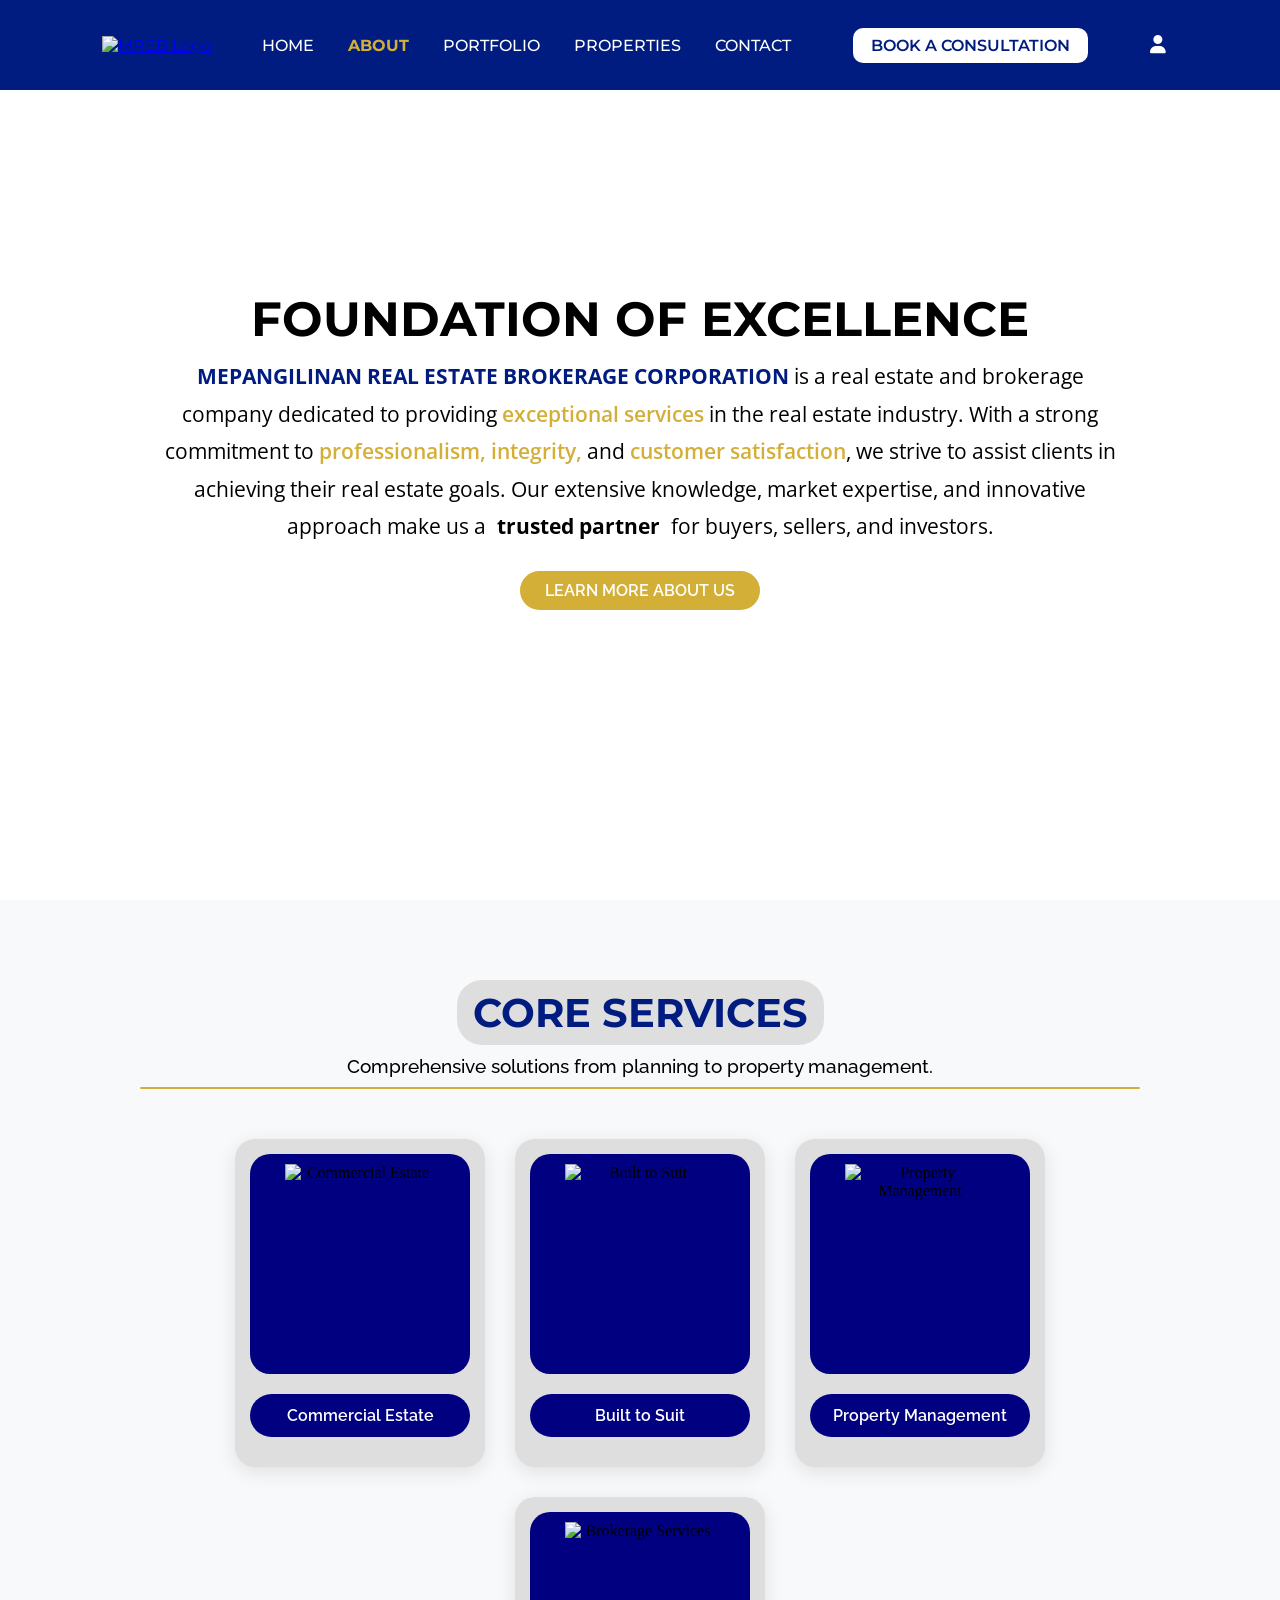
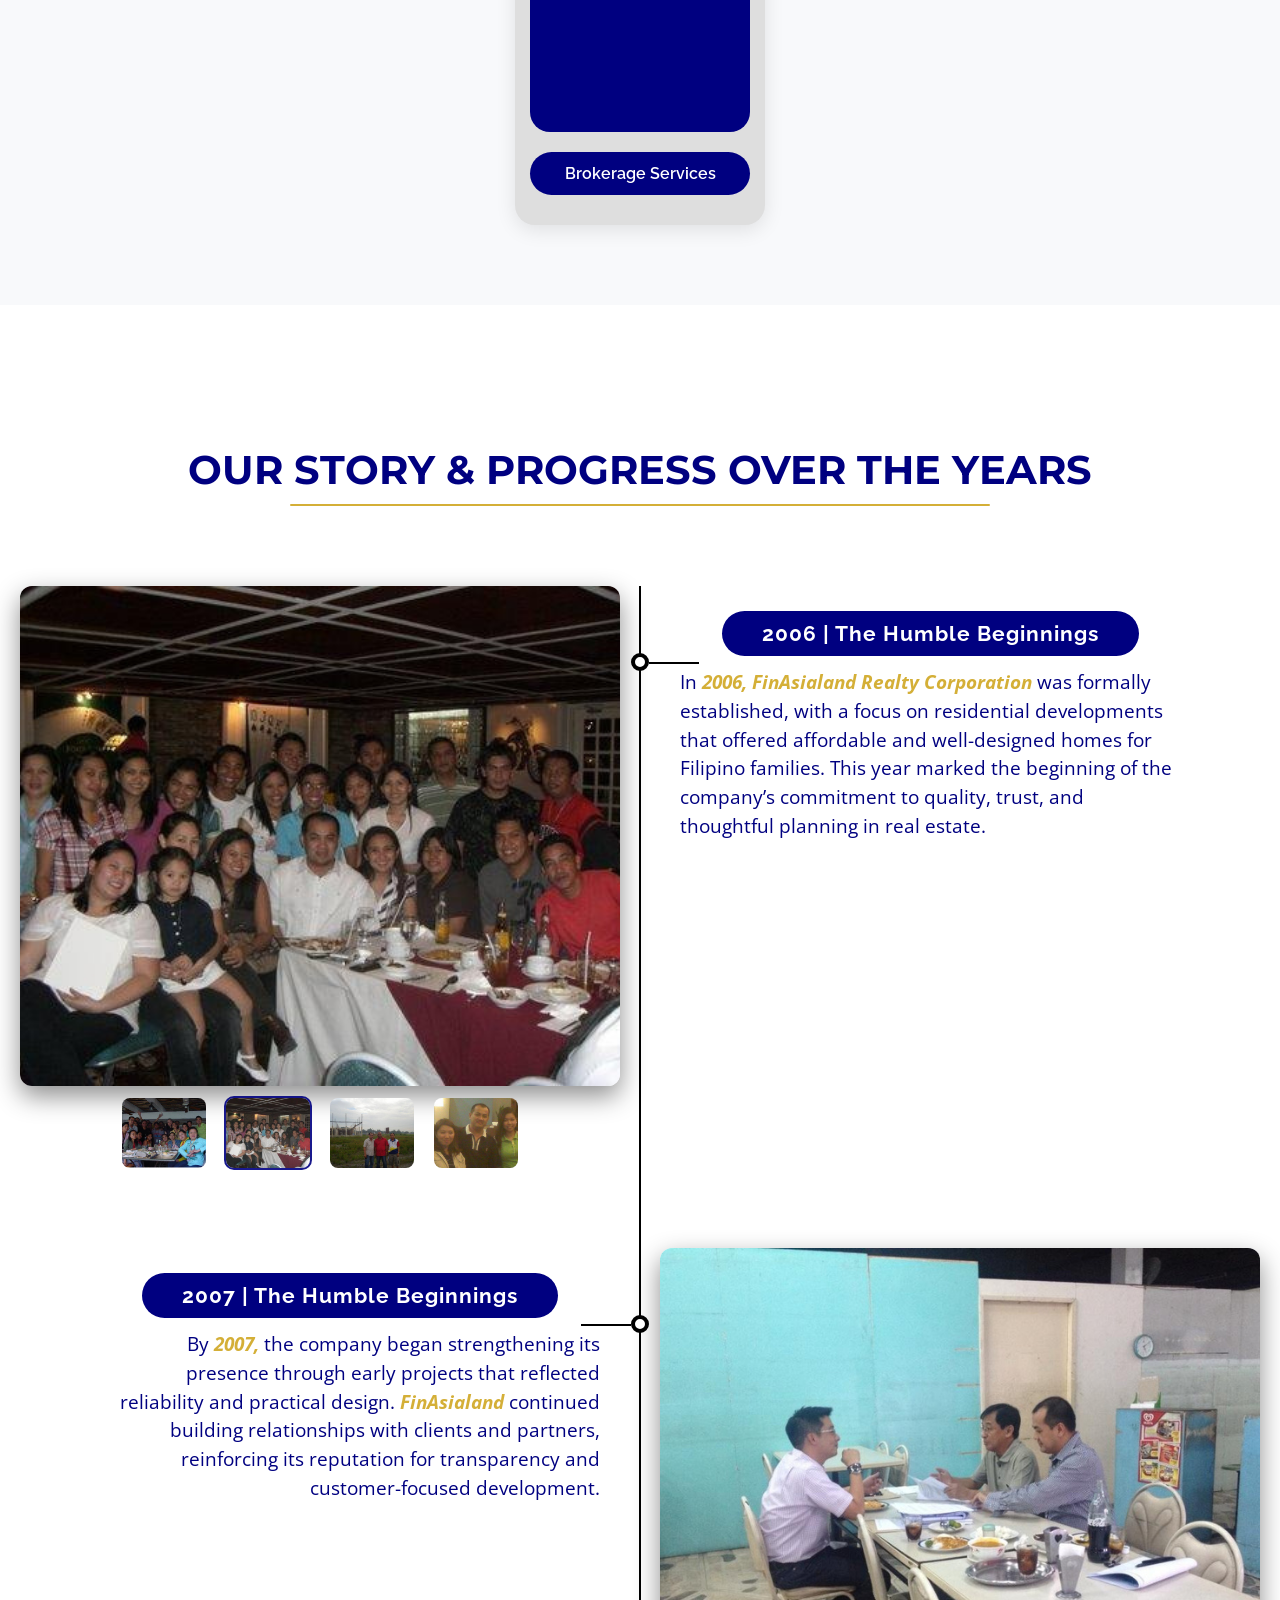
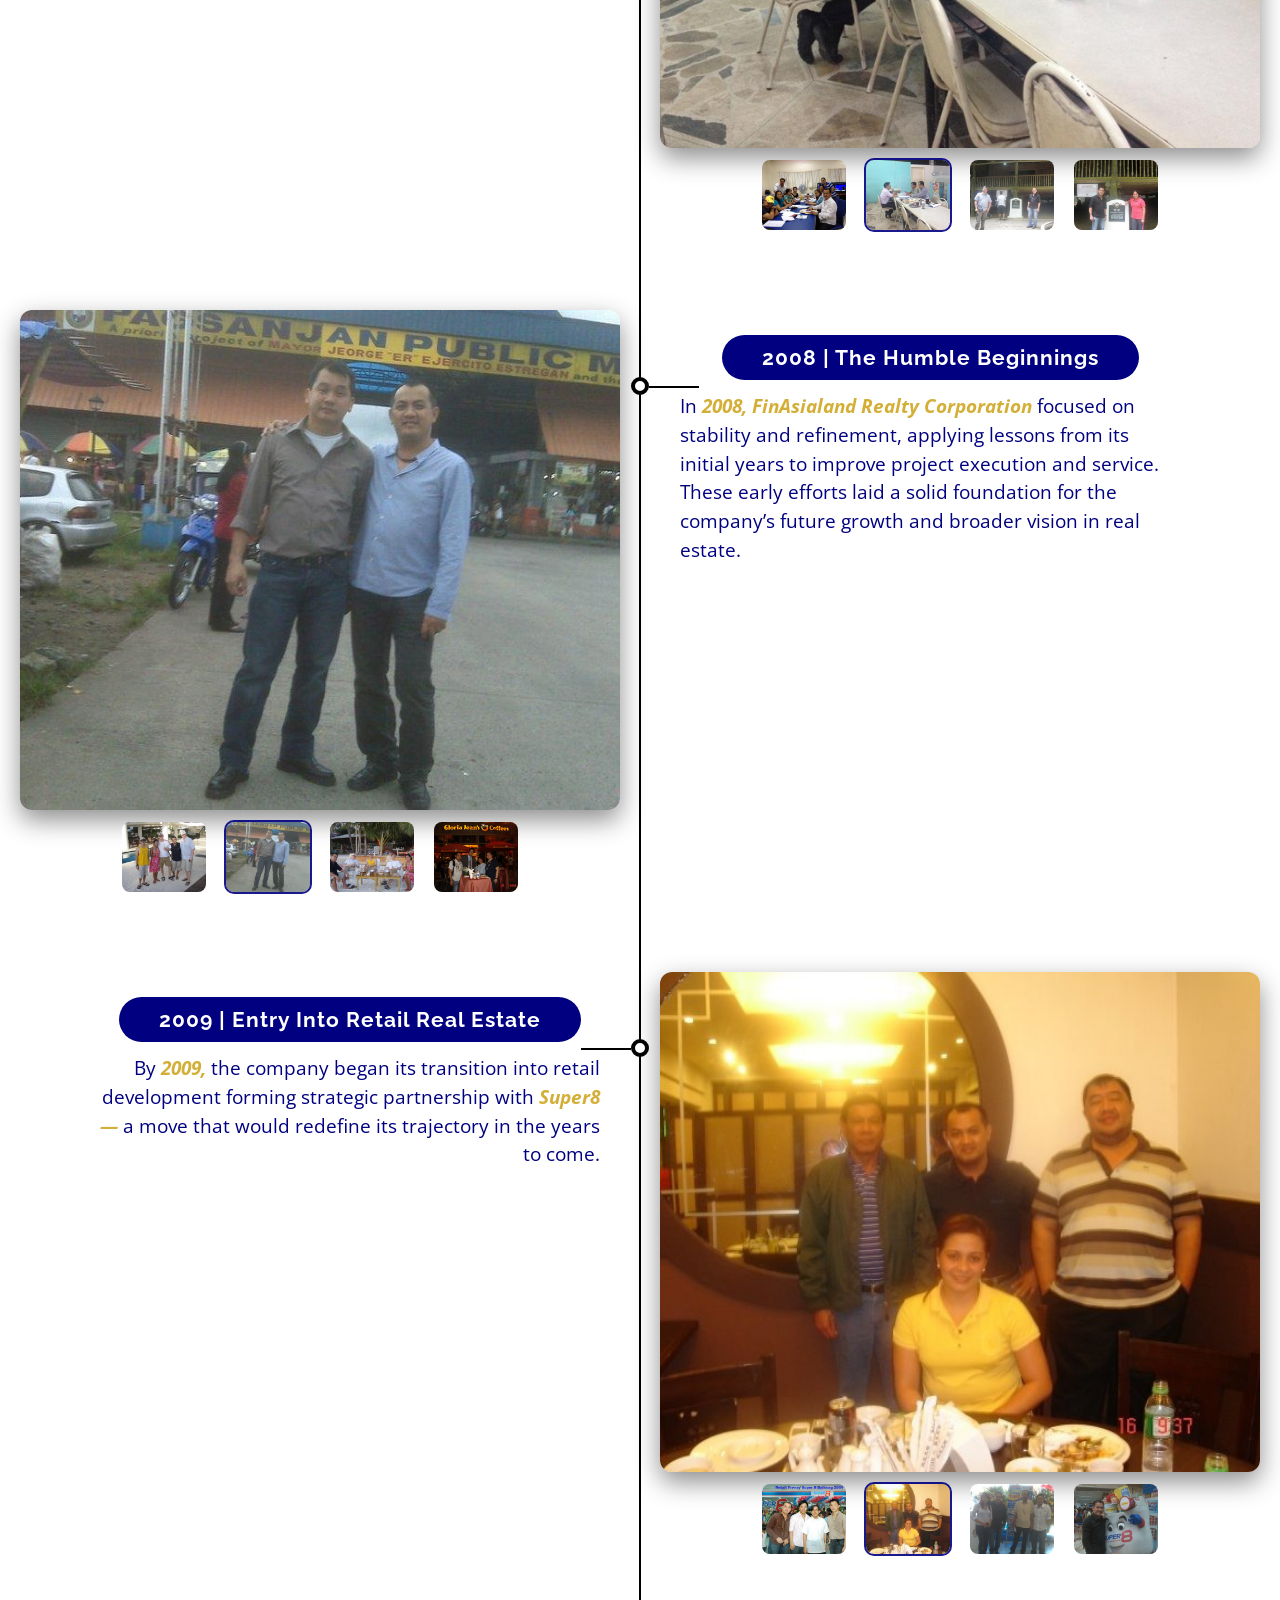
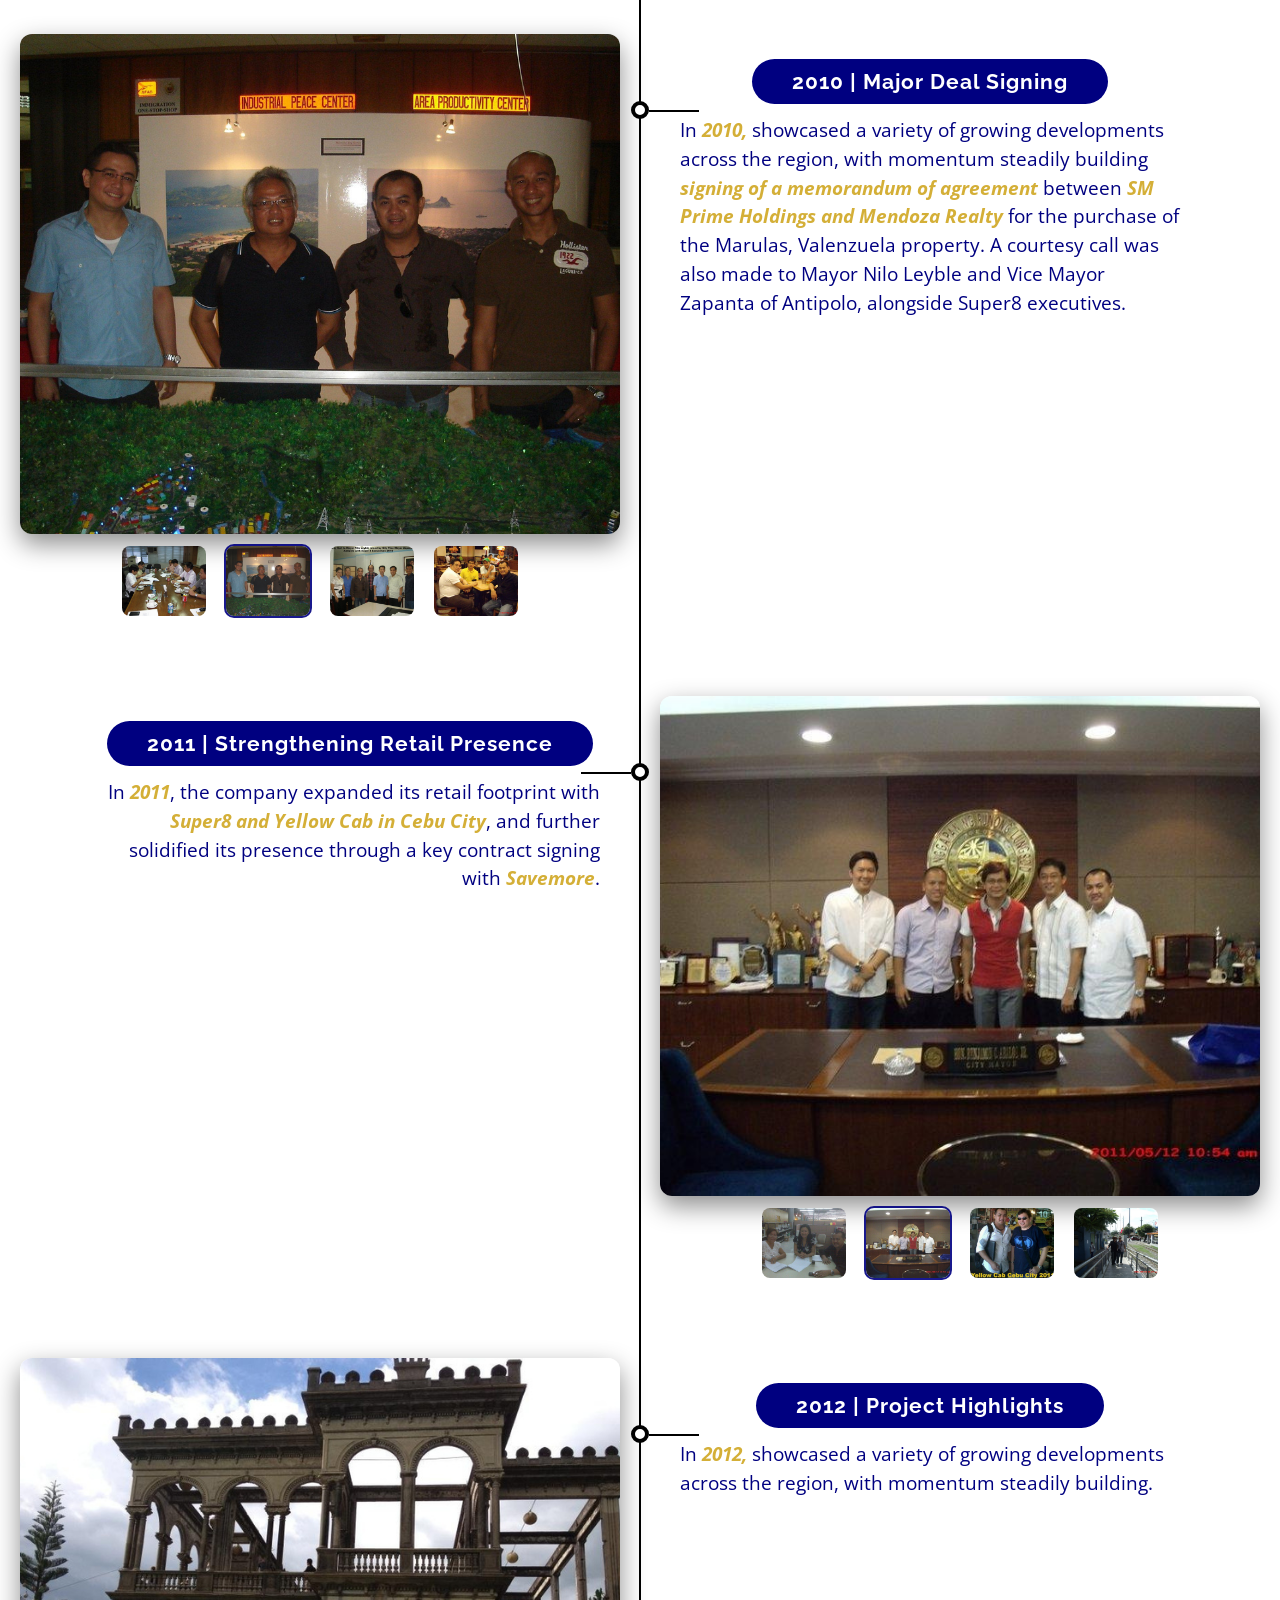
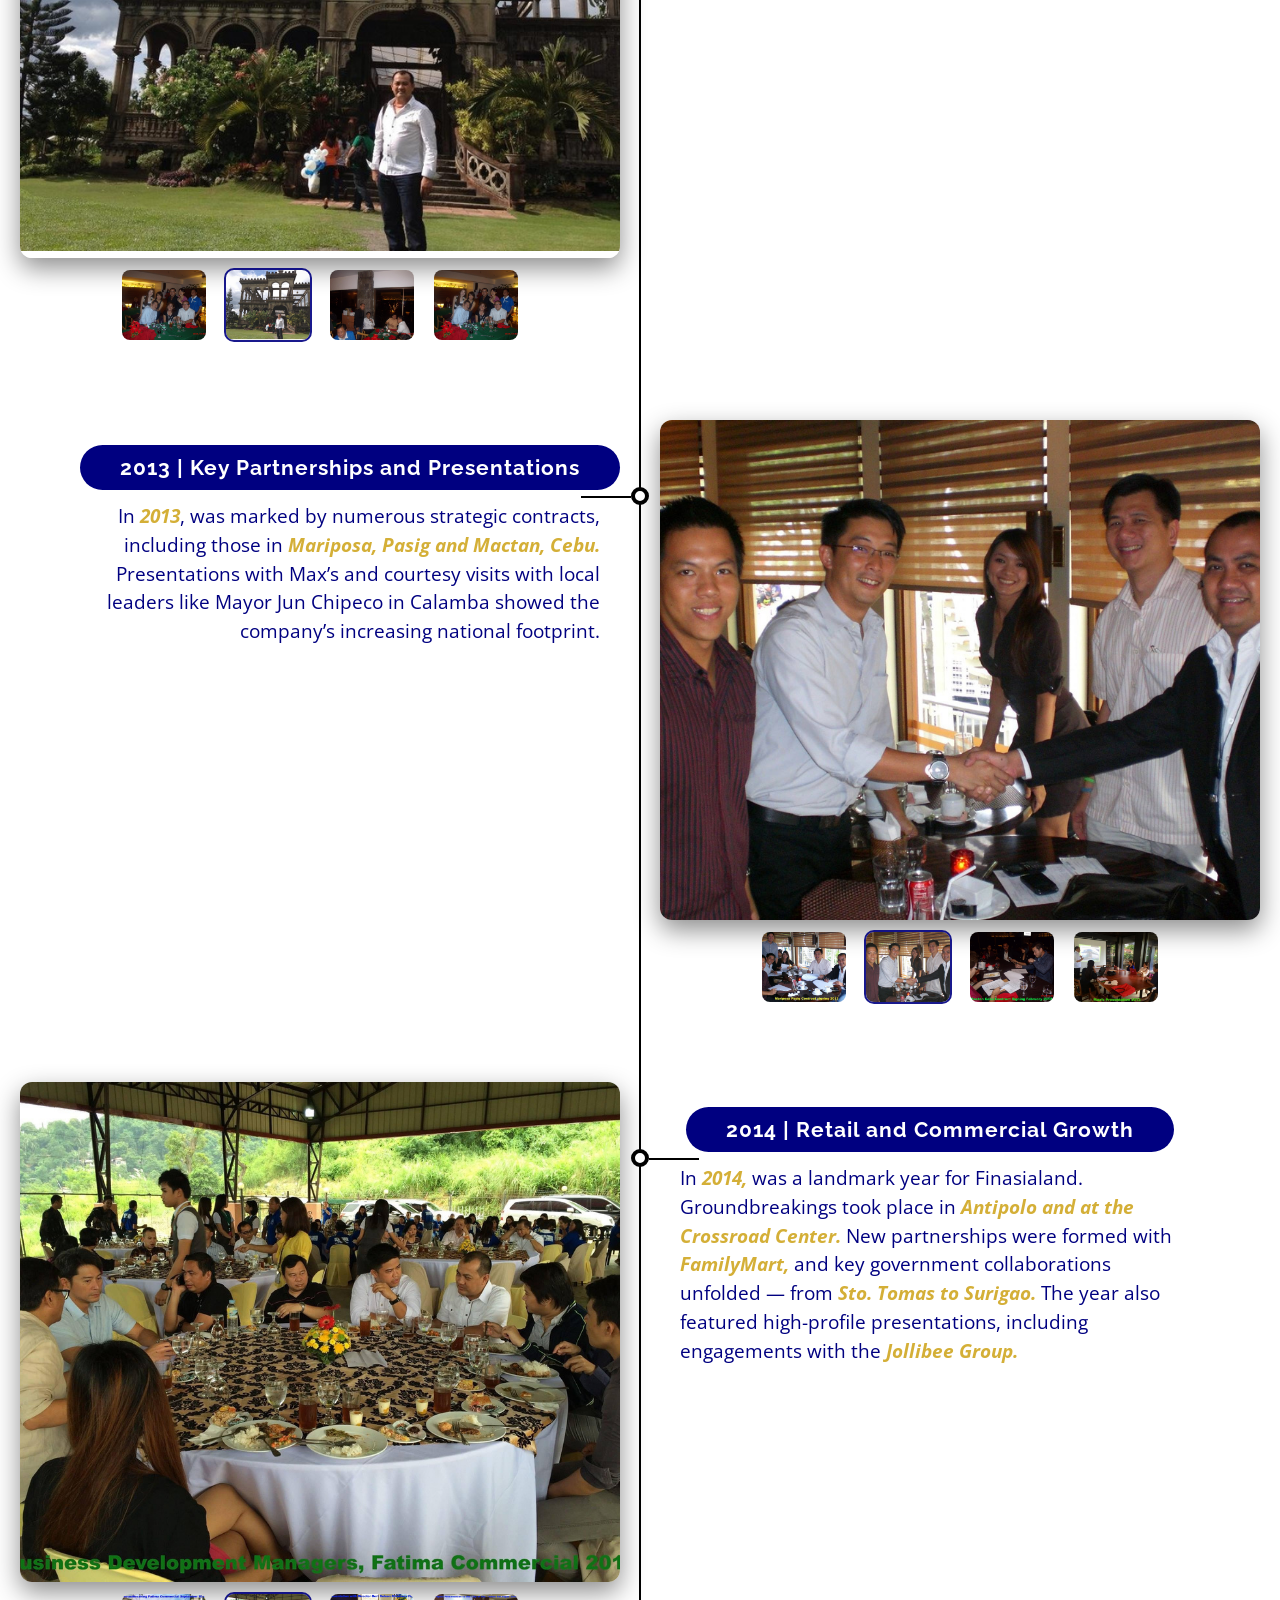
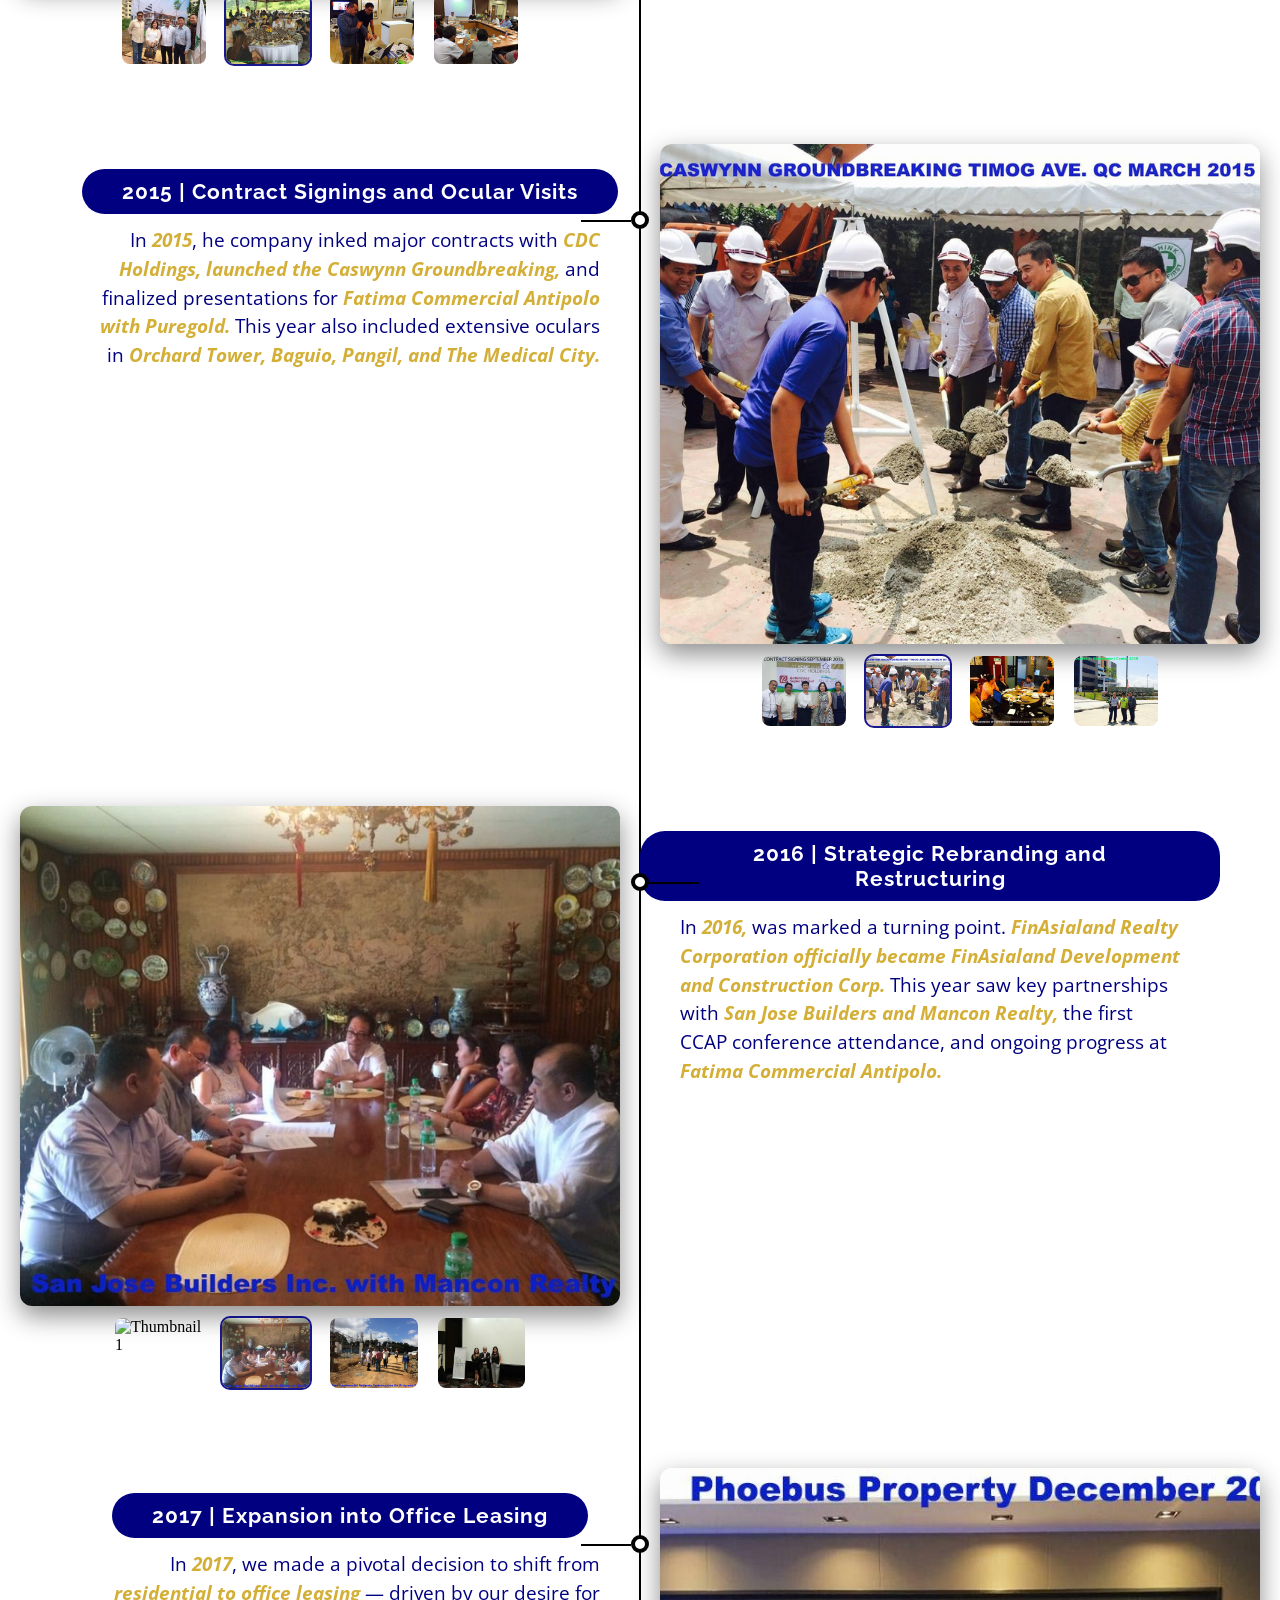
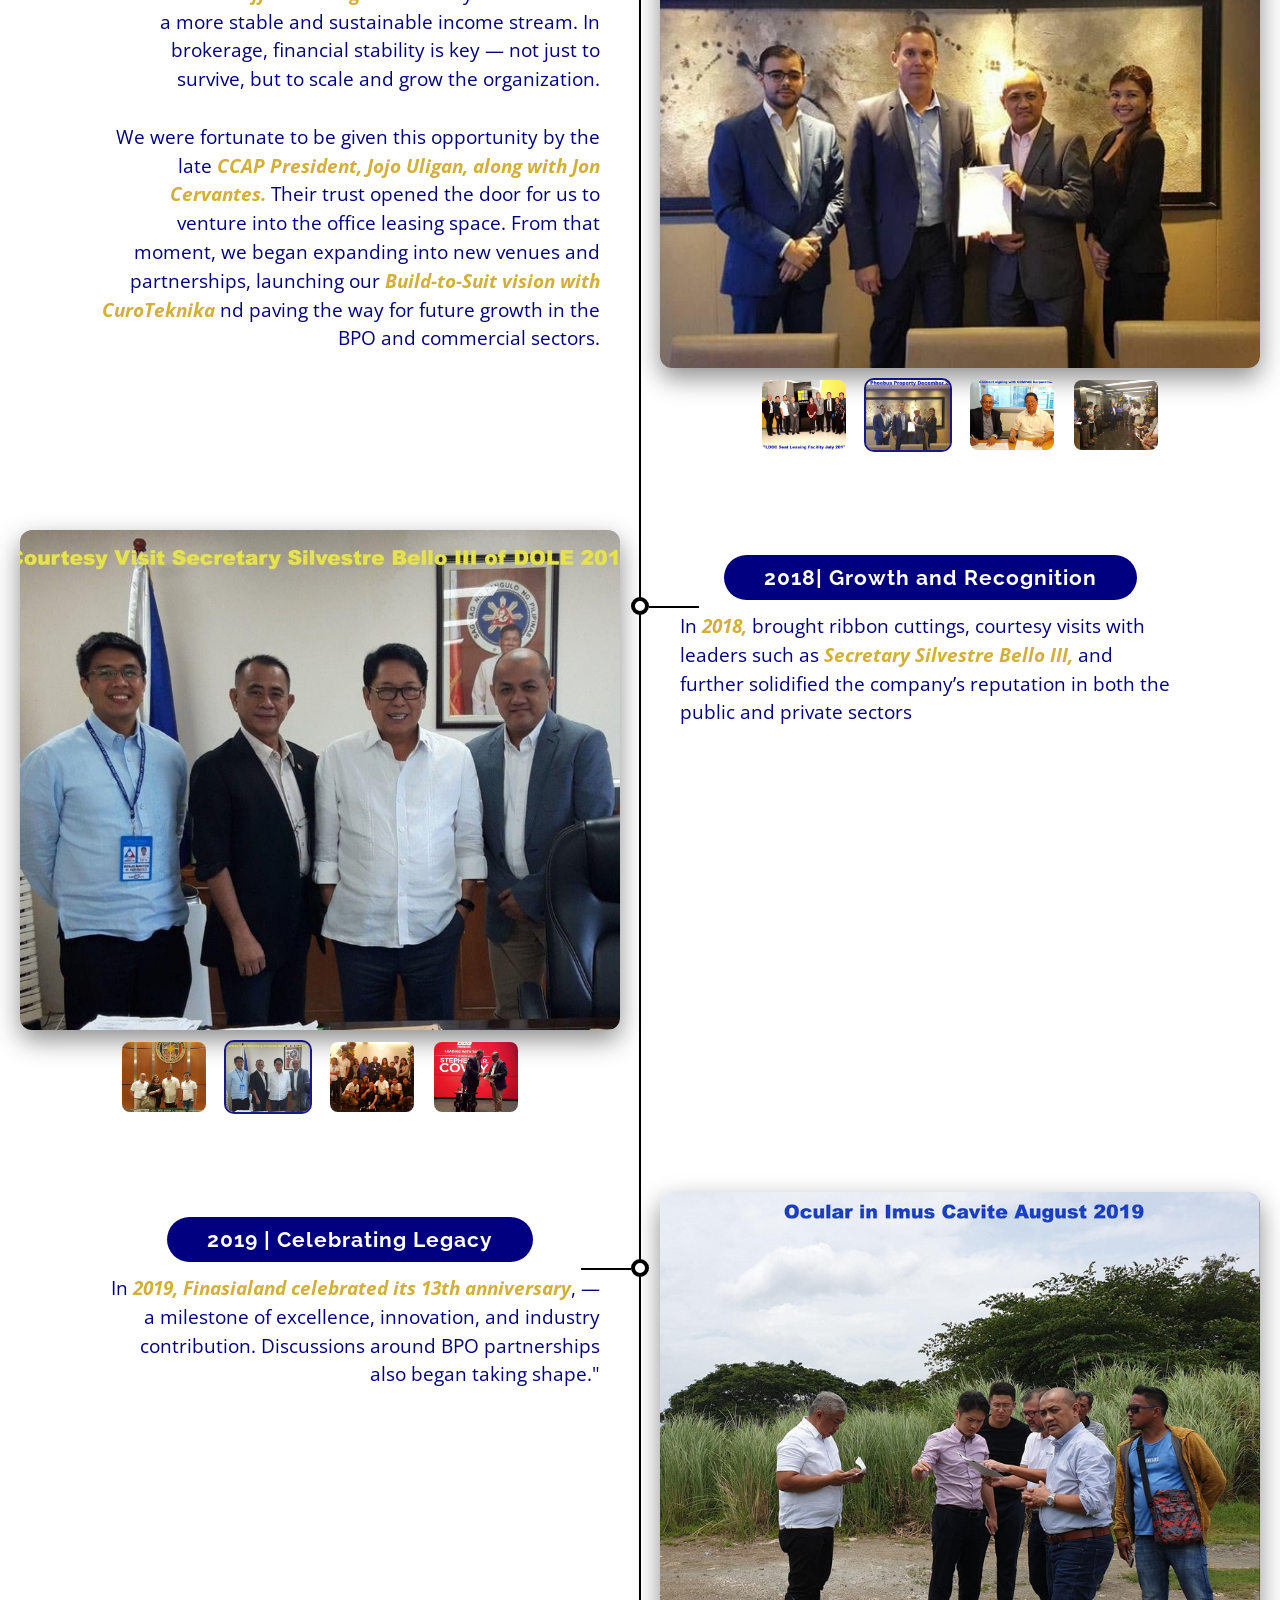
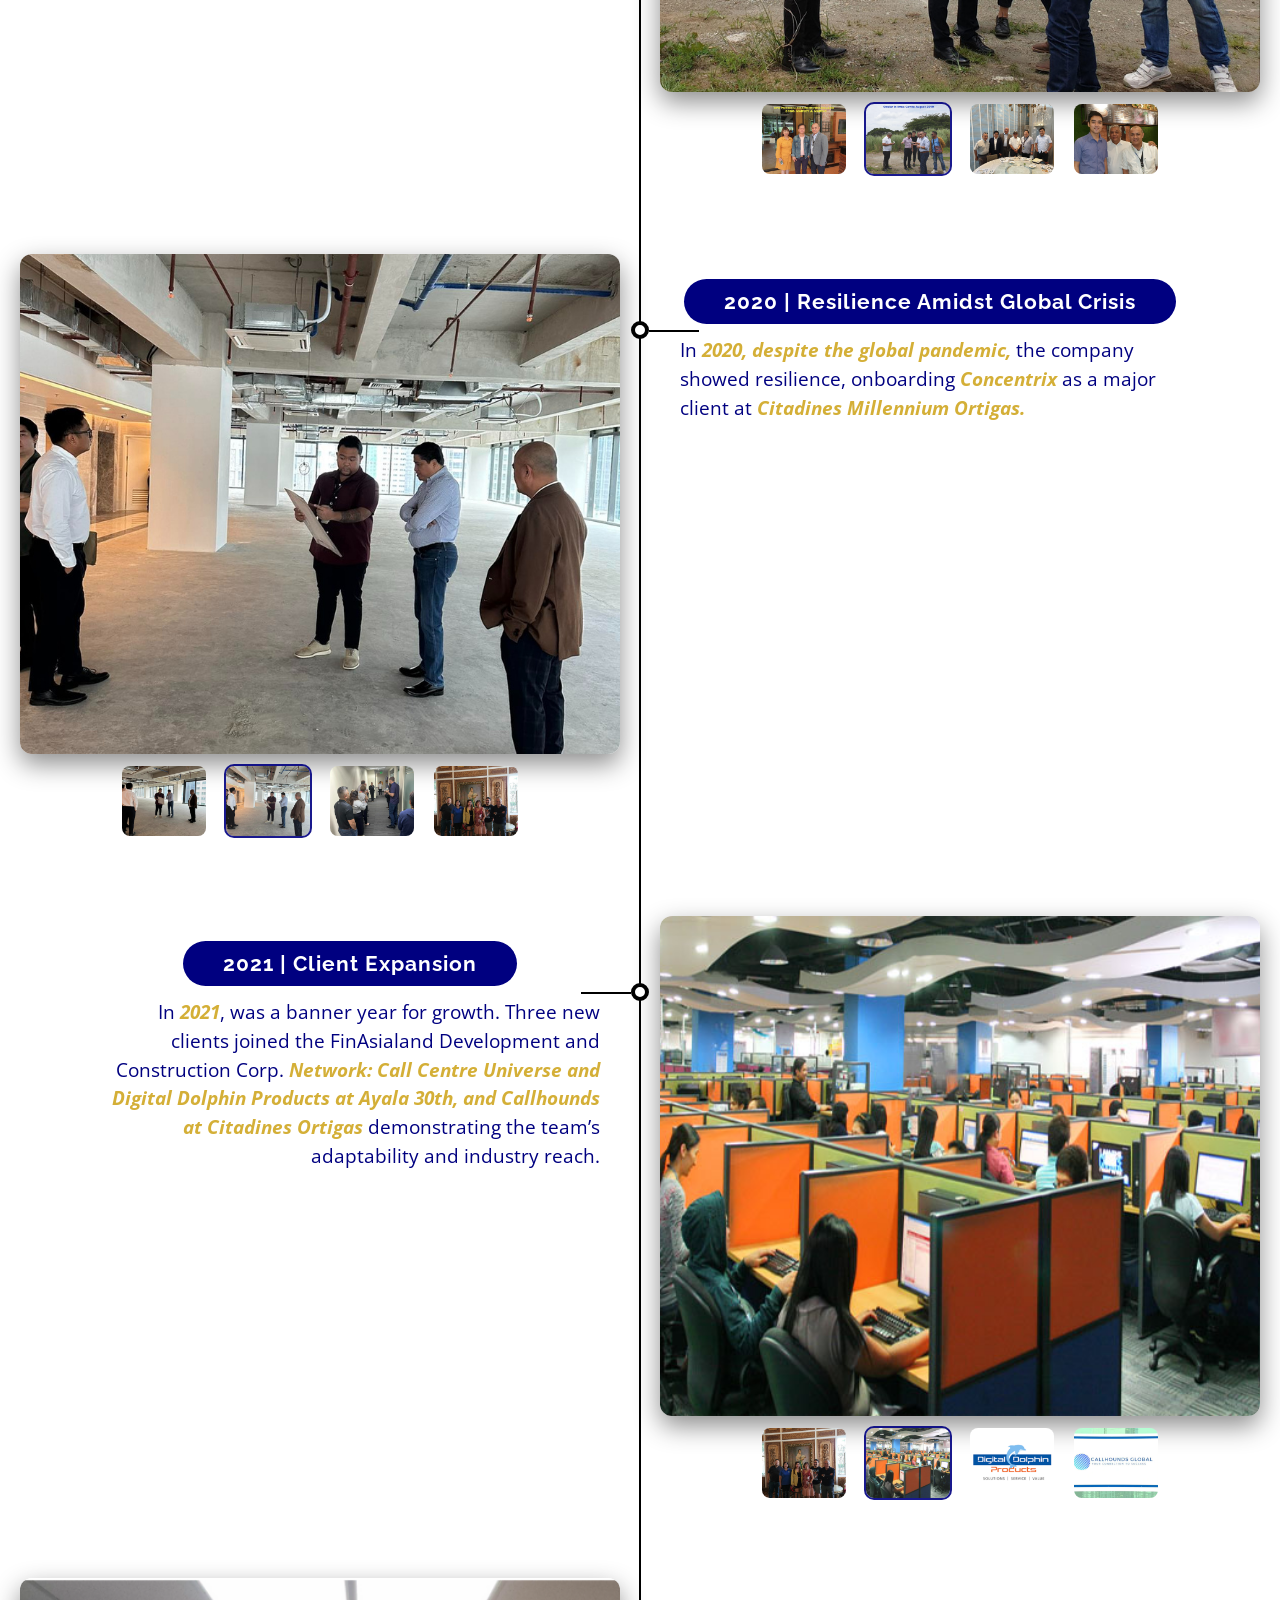
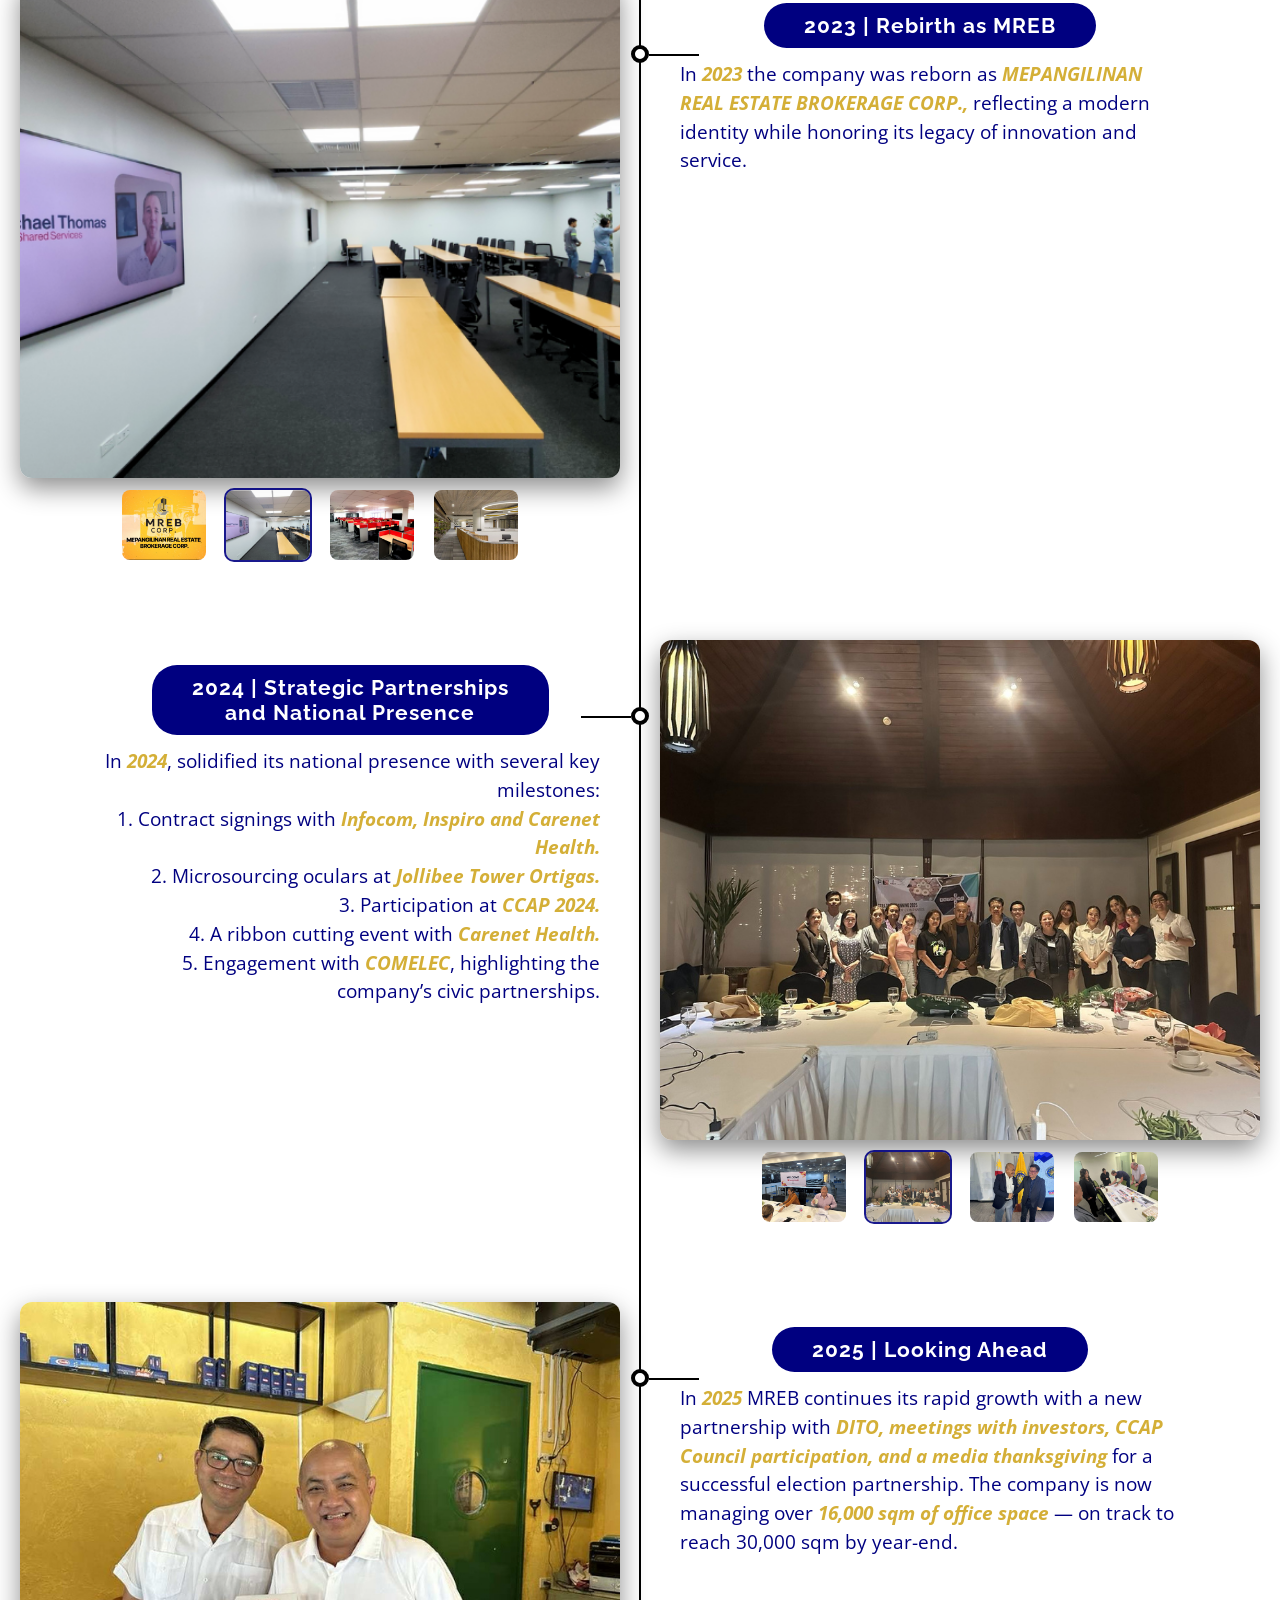
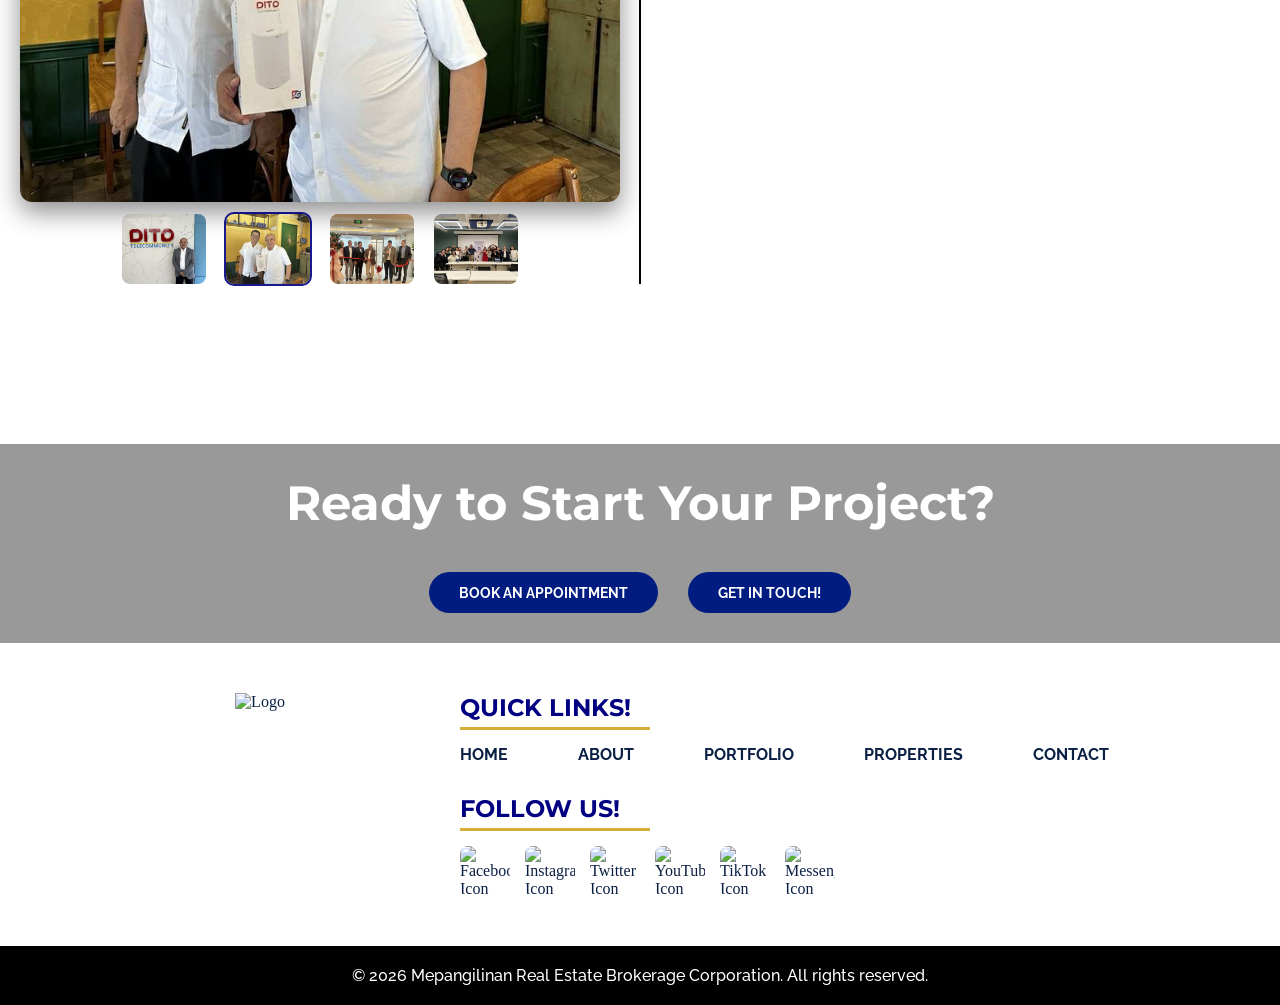
==== commit 3eae1cef: "edit" ====
--- a/about.html
+++ b/about.html
@@ -968,7 +968,7 @@
             </div>
             <div class="social-item twitter">
               <img src="images/twitter.png" alt="Twitter Icon">
-              <div class="social-hover">Twitter</div>
+              <div class="social-hover">Twitter</div> 
             </div>
             <div class="social-item youtube">
               <img src="images/youtube.png" alt="YouTube Icon">
@@ -994,7 +994,7 @@
        Copyright notice
   ============================ -->
   <footer class="footer-bottom">
-    © 2025 Mepangilinan Real Estate Brokerage Corporation. All rights reserved.
+    © 2026 Mepangilinan Real Estate Brokerage Corporation. All rights reserved.
   </footer>
 
   <!-- ============================
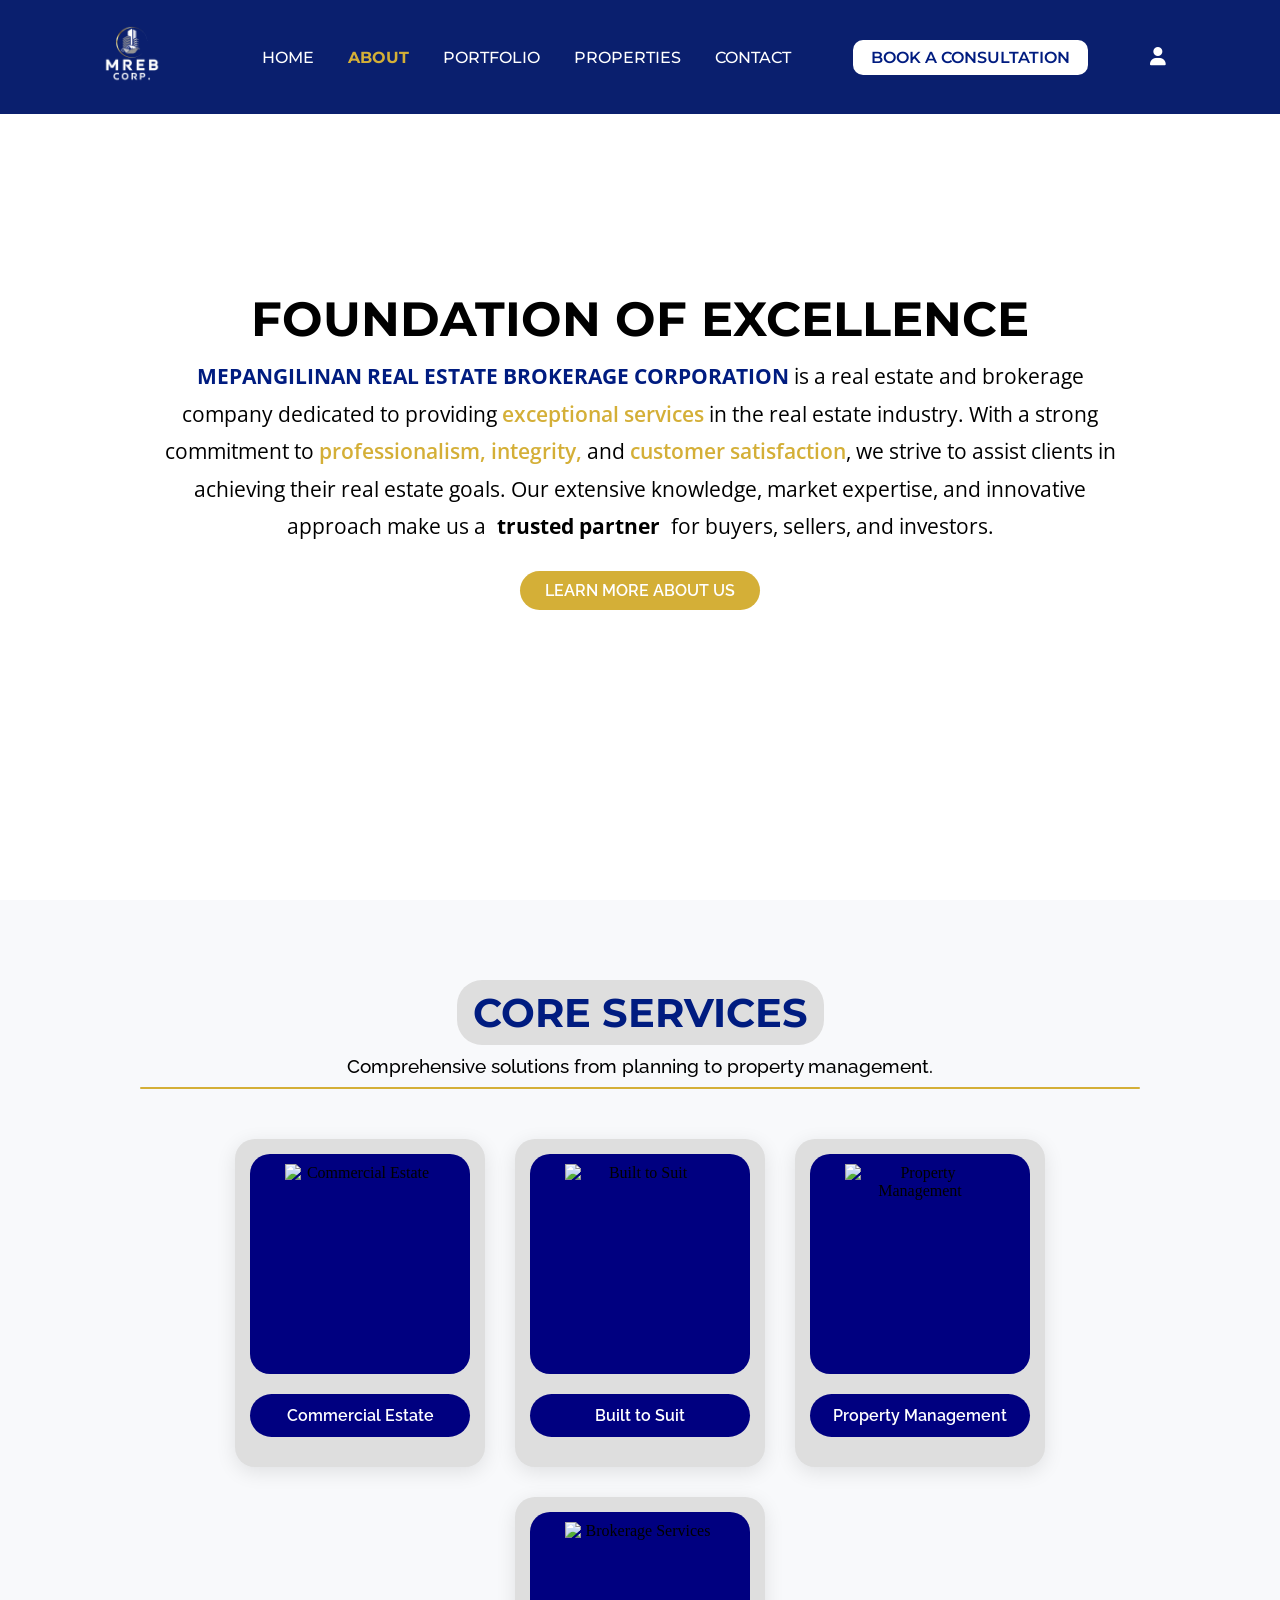
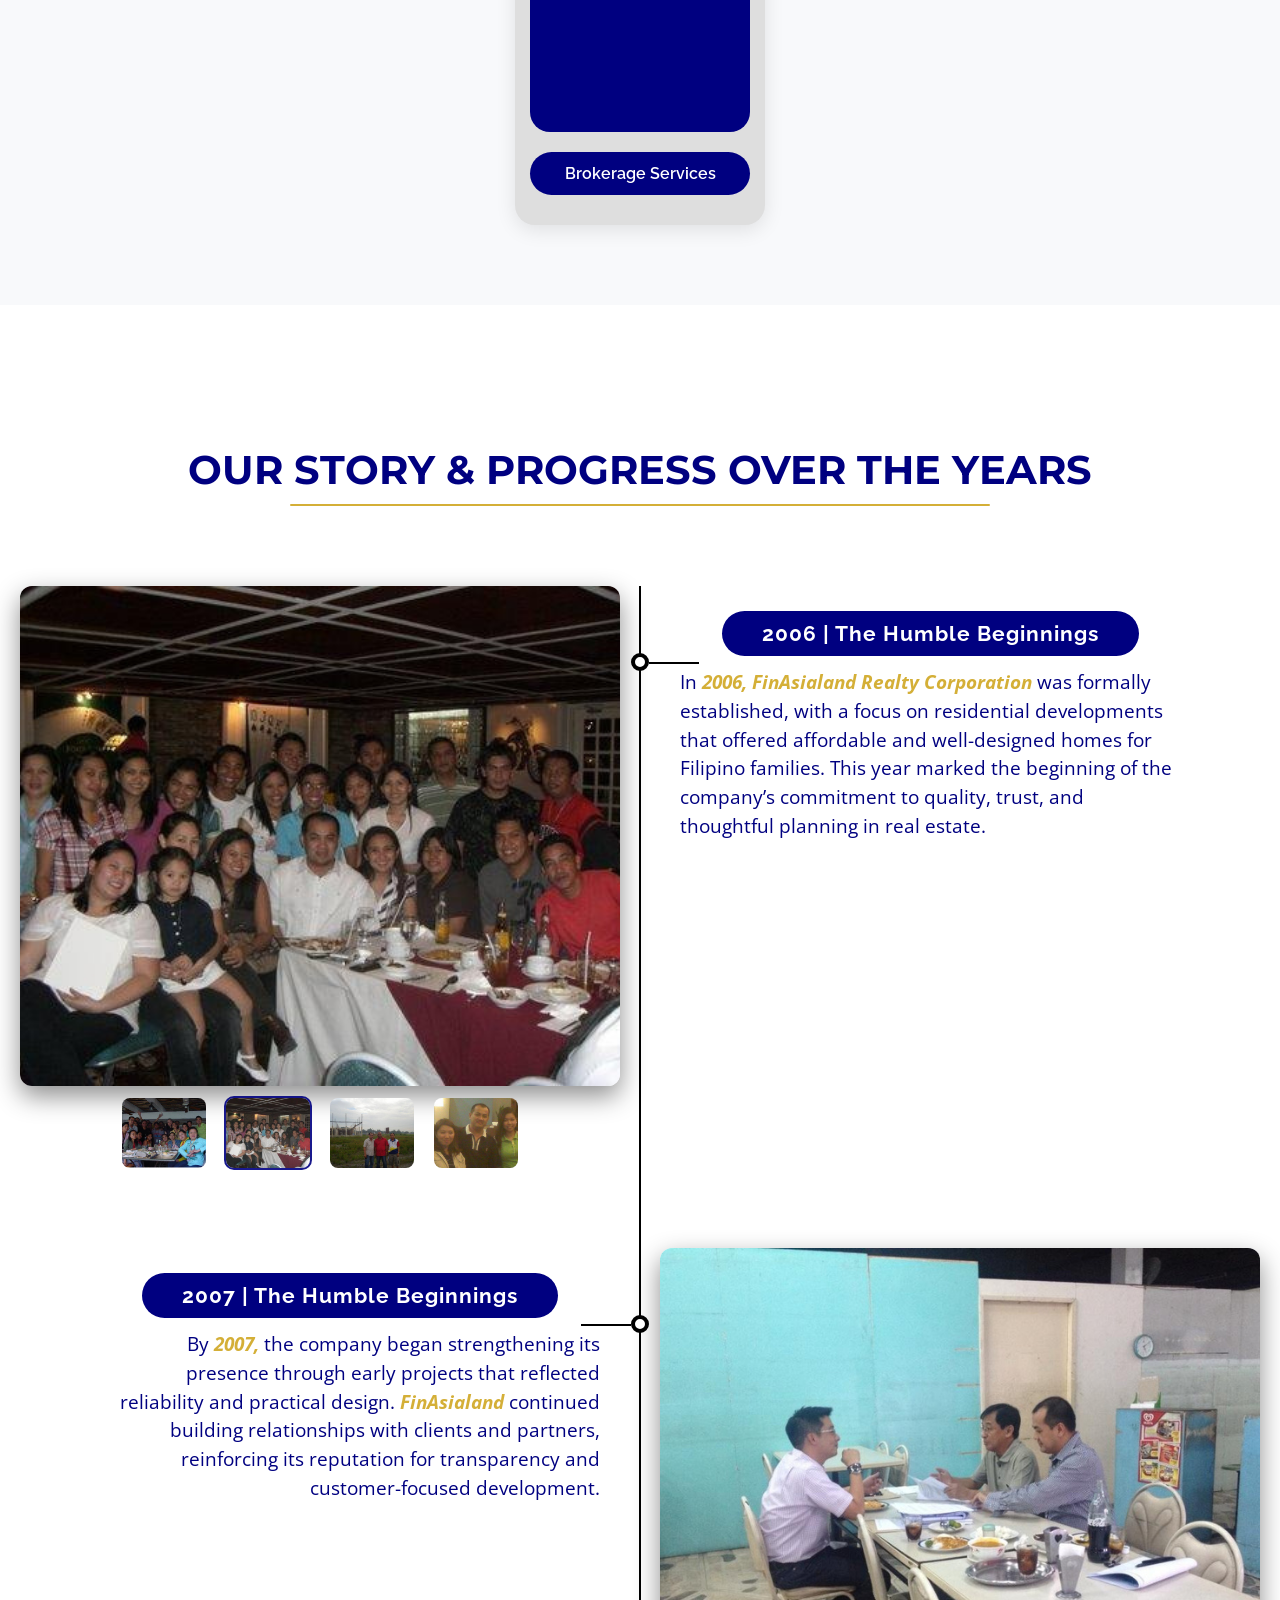
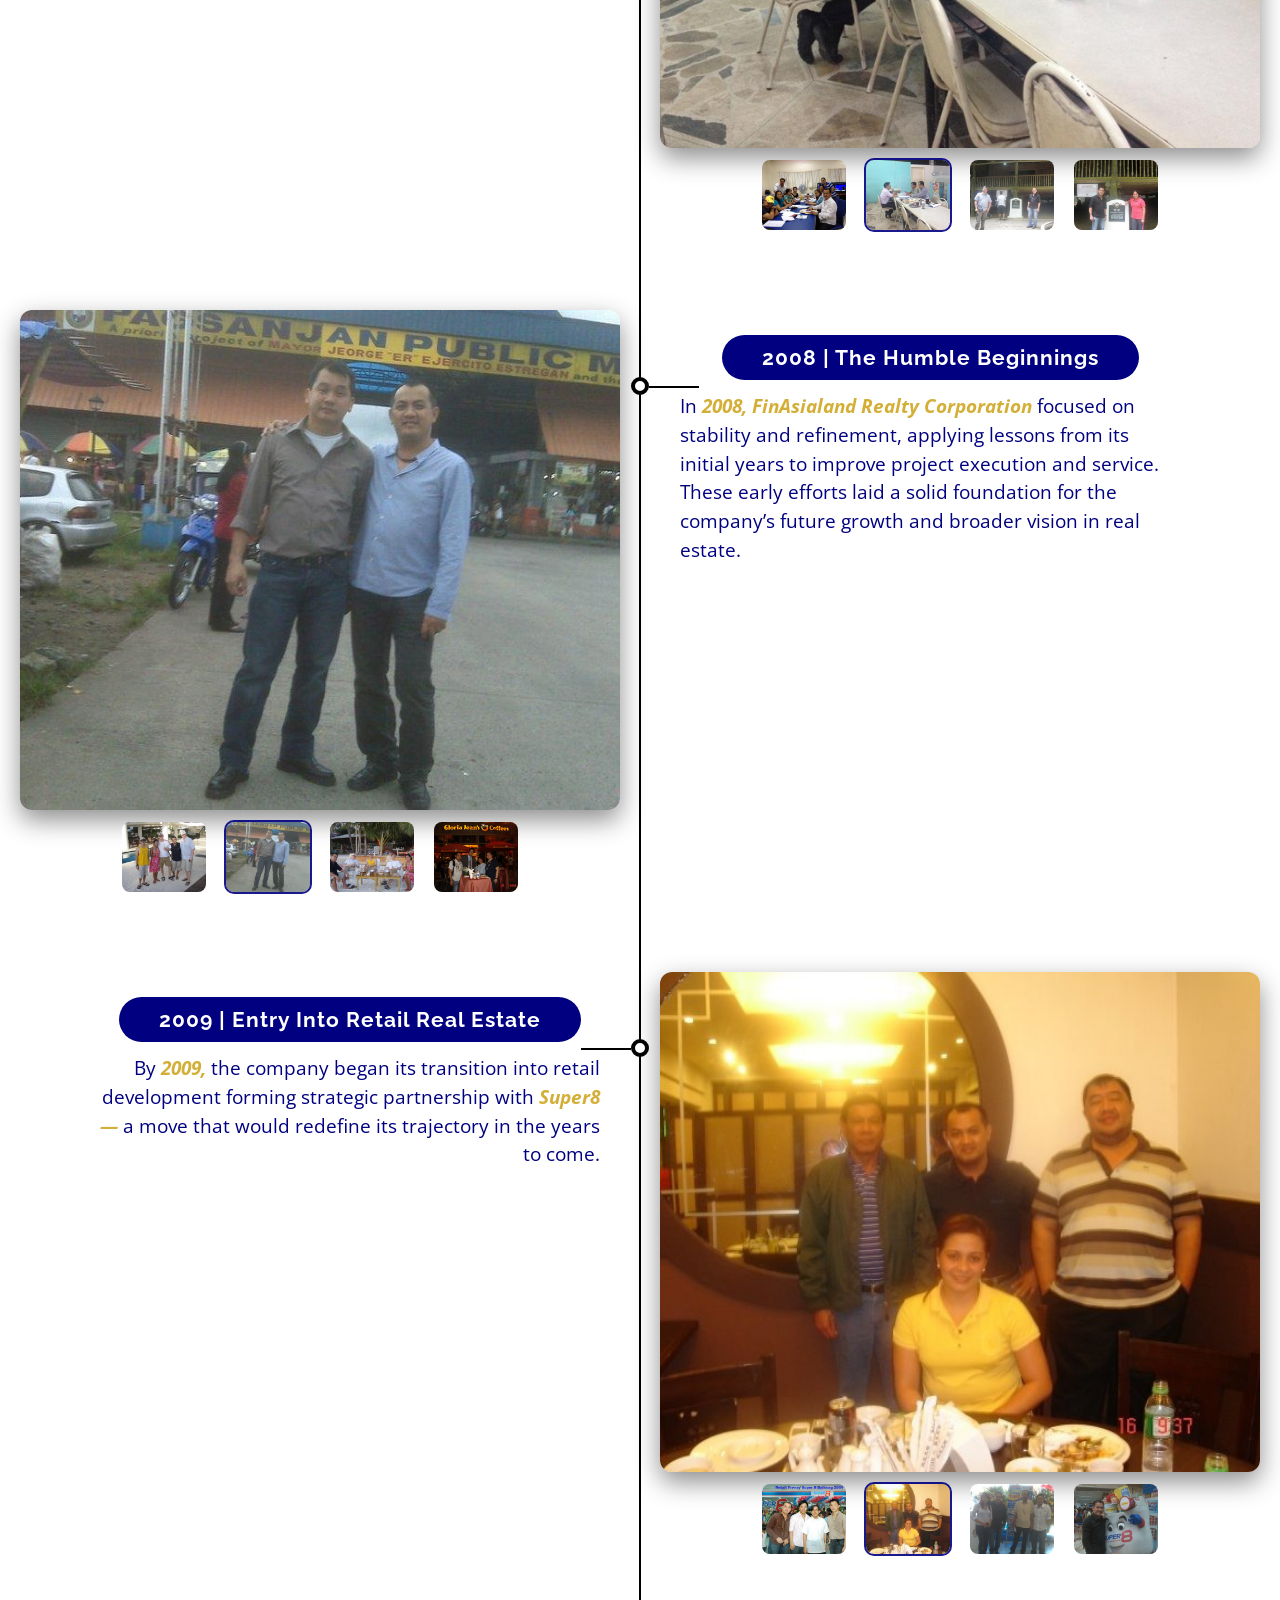
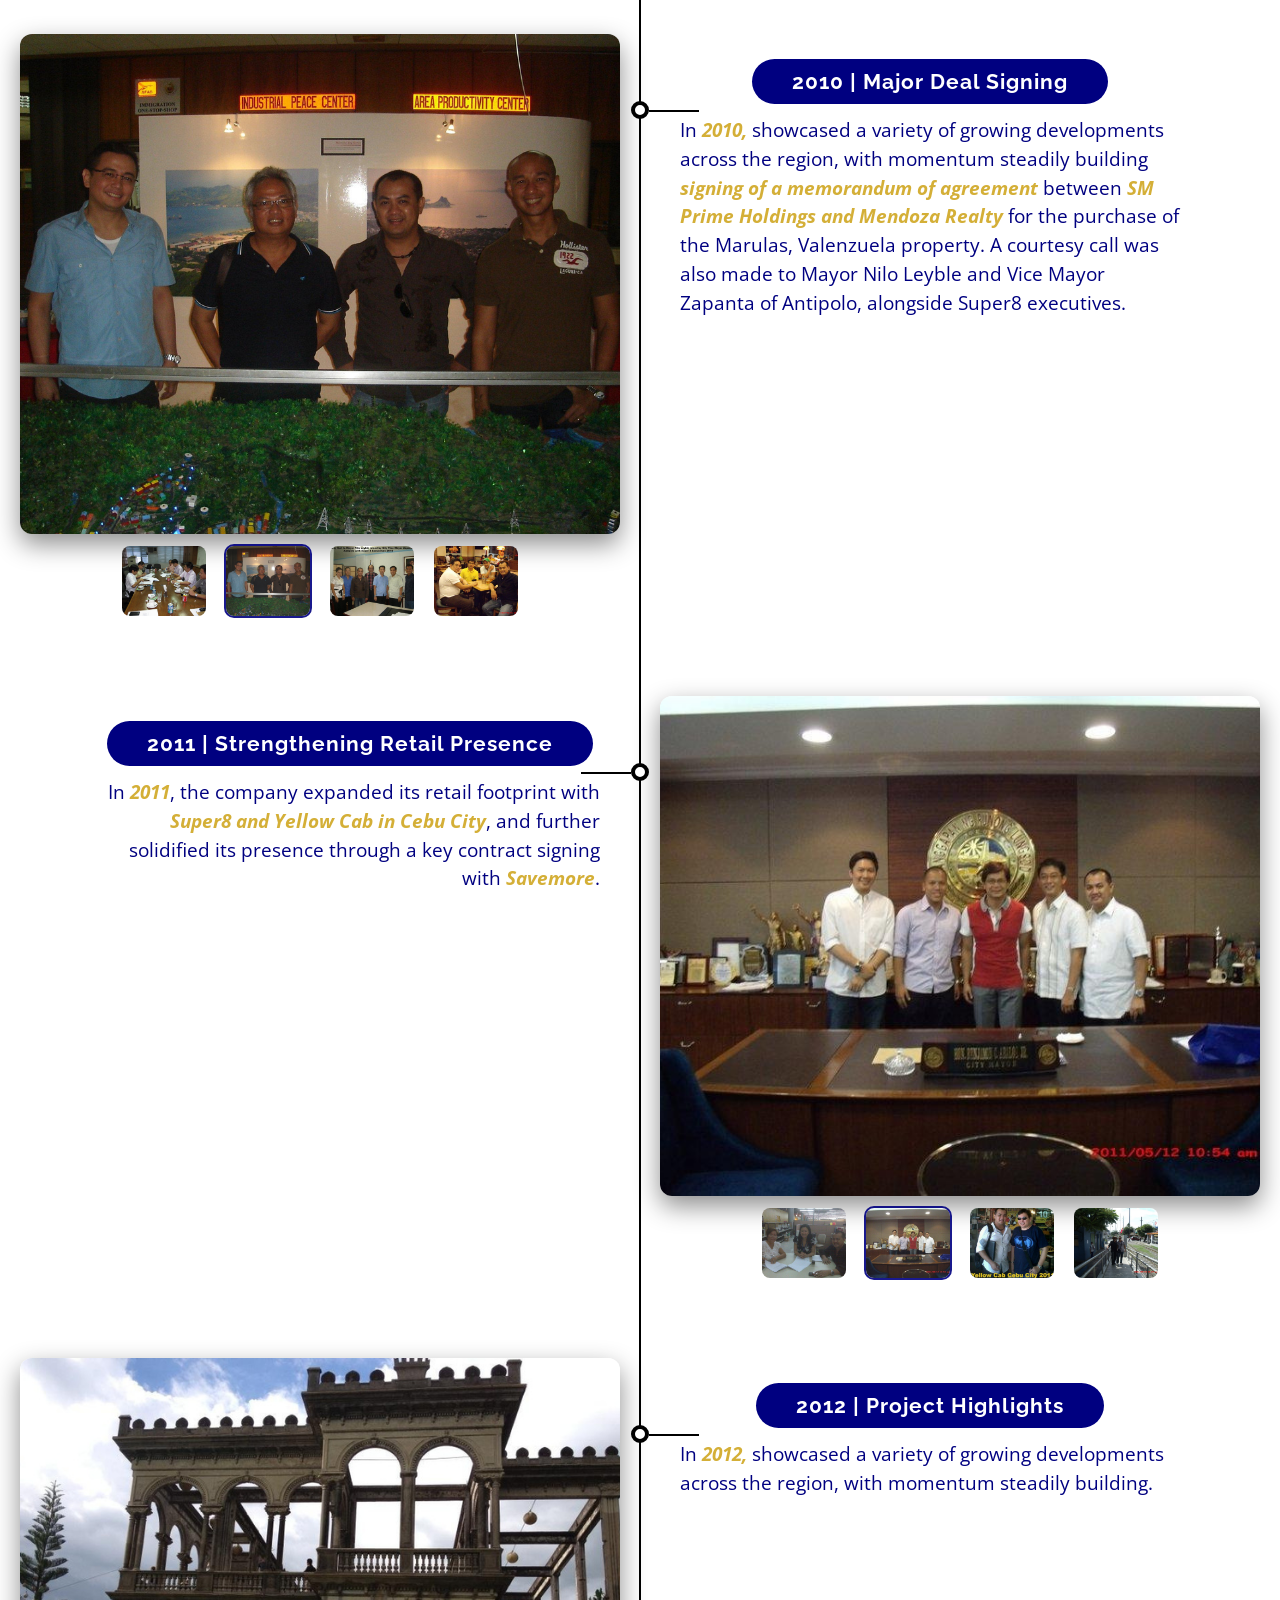
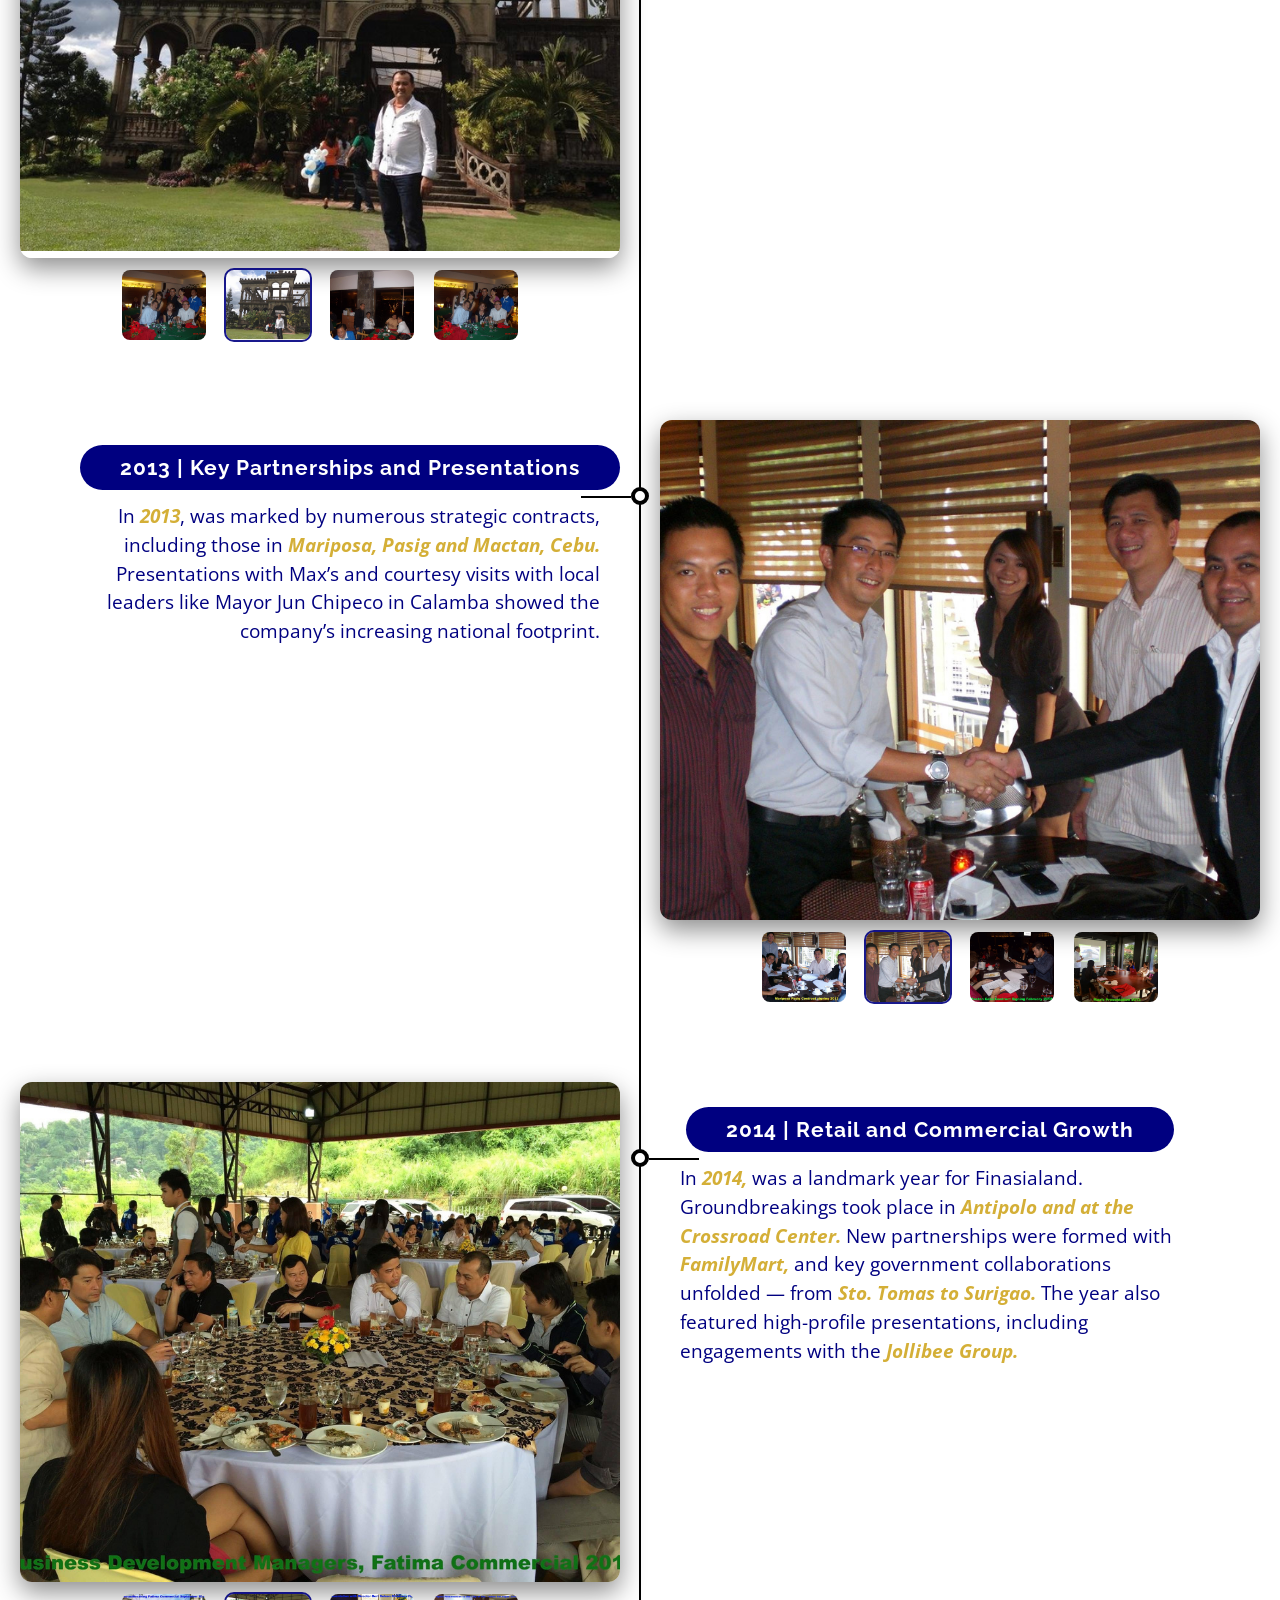
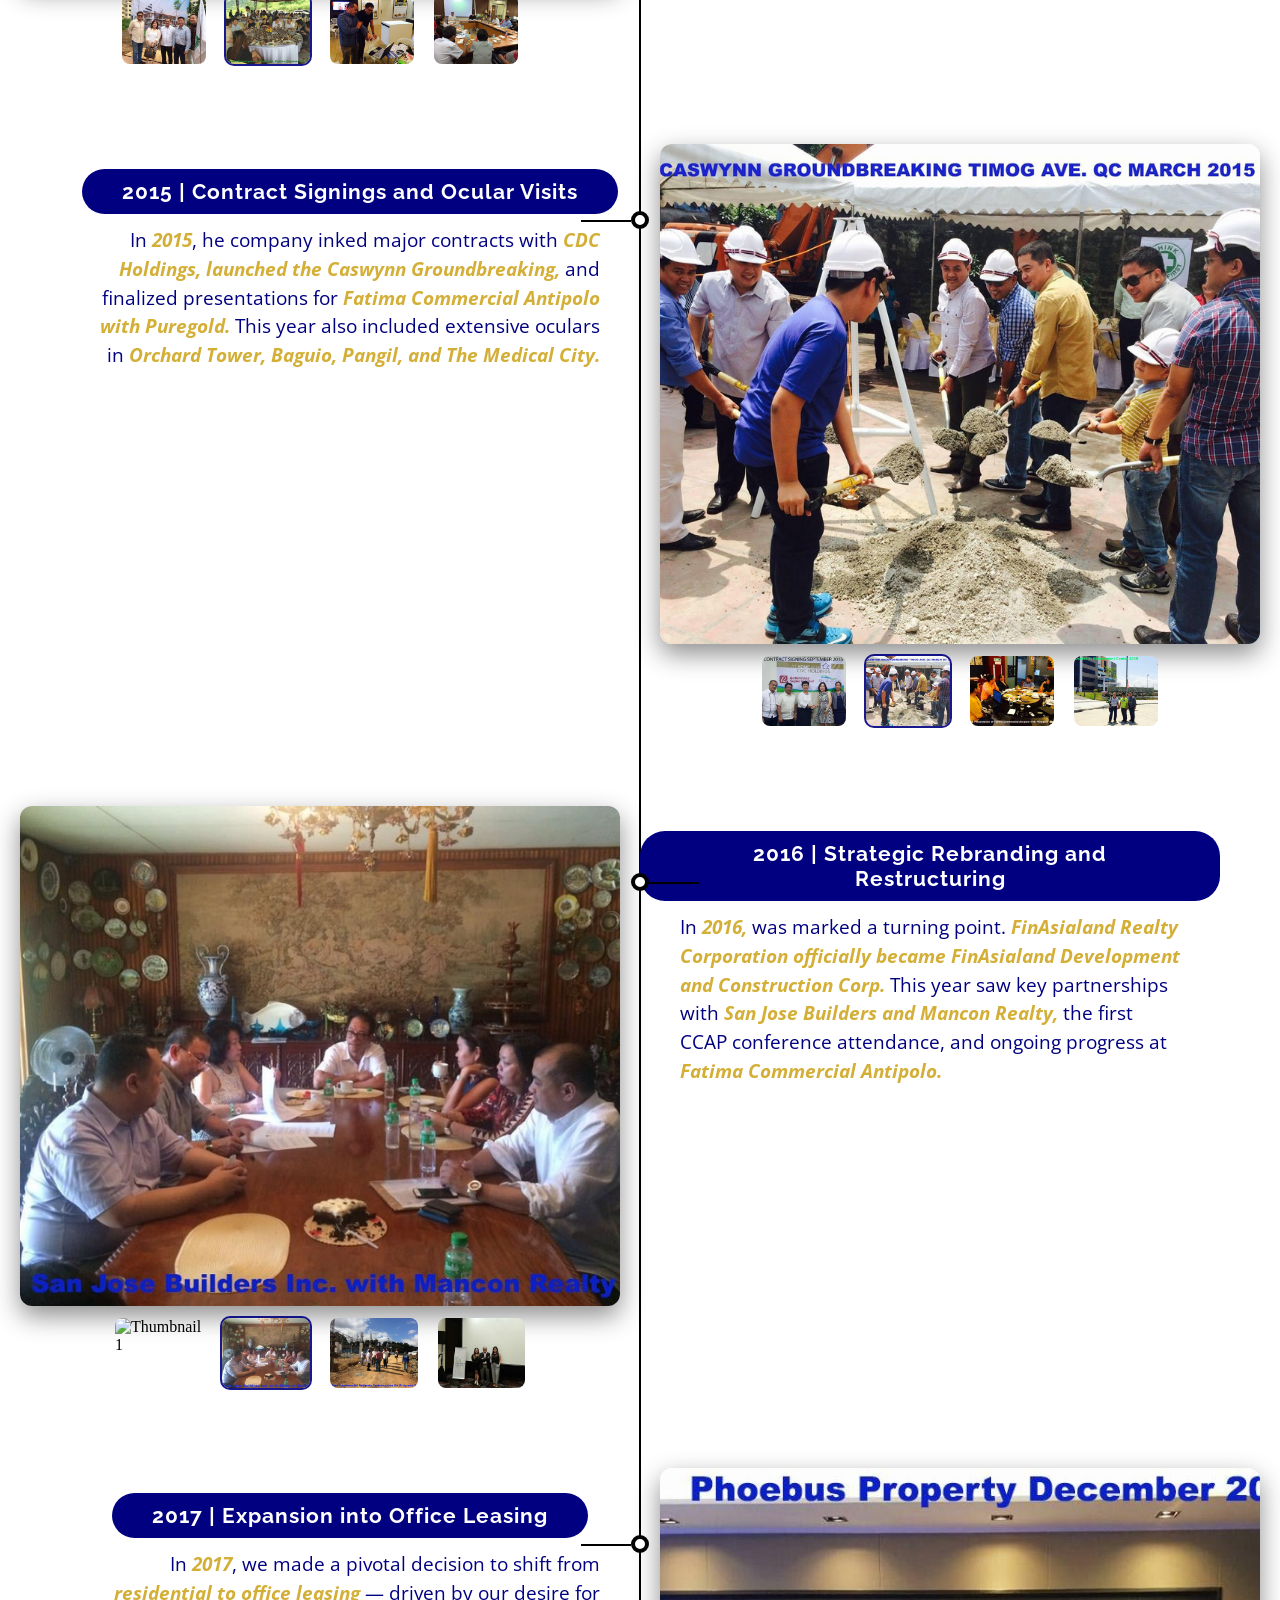
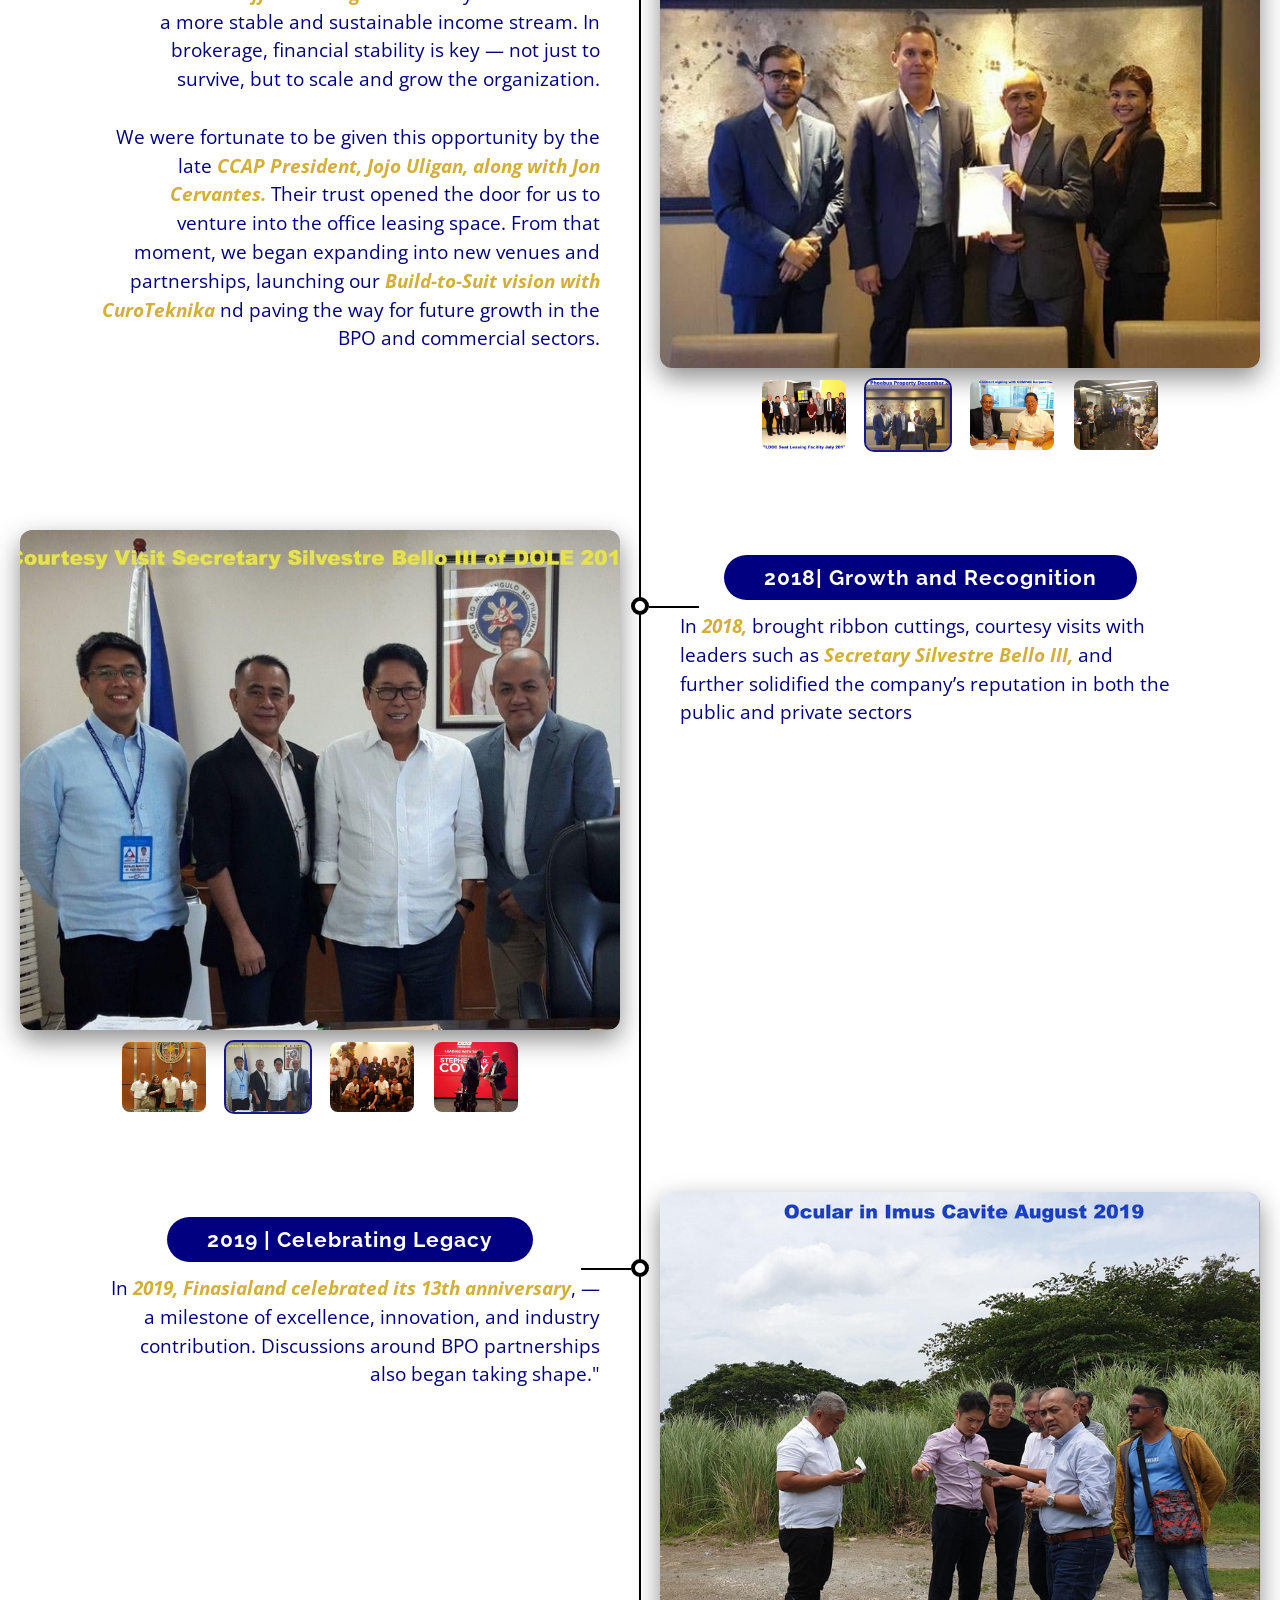
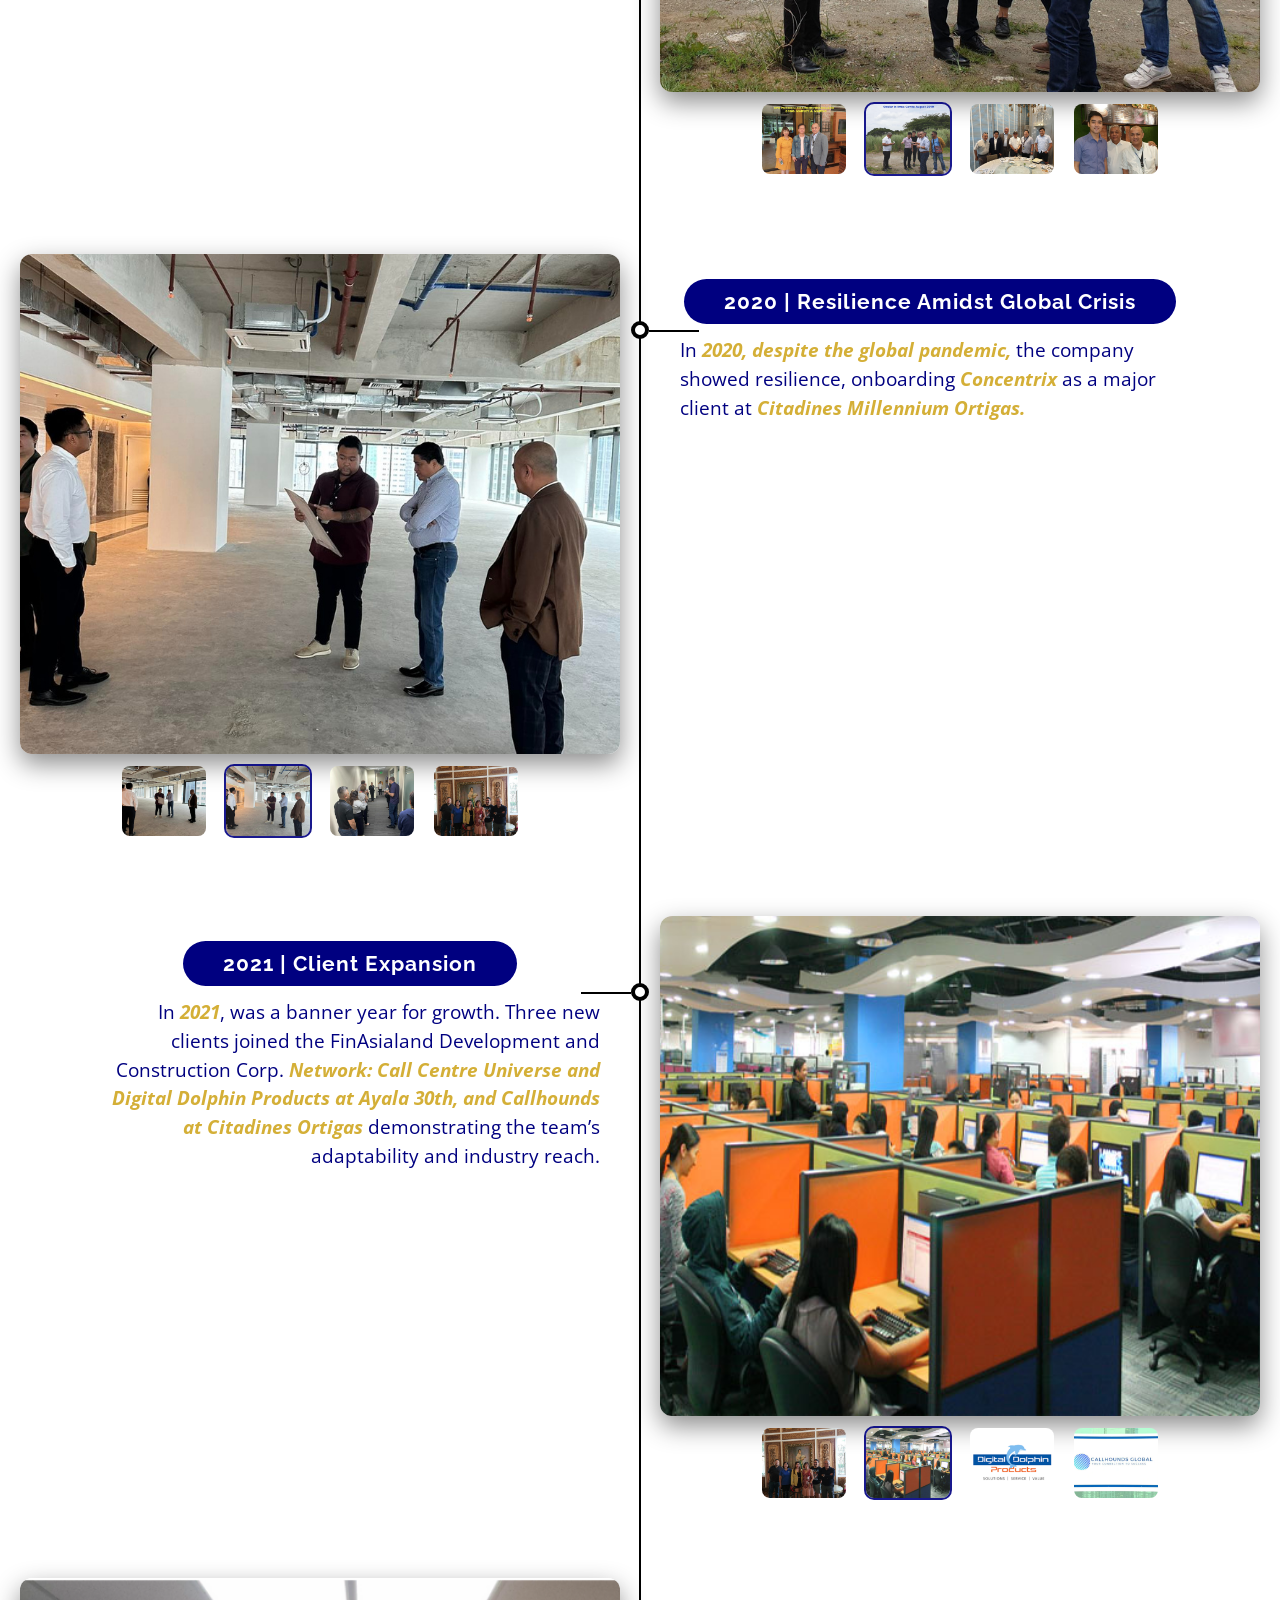
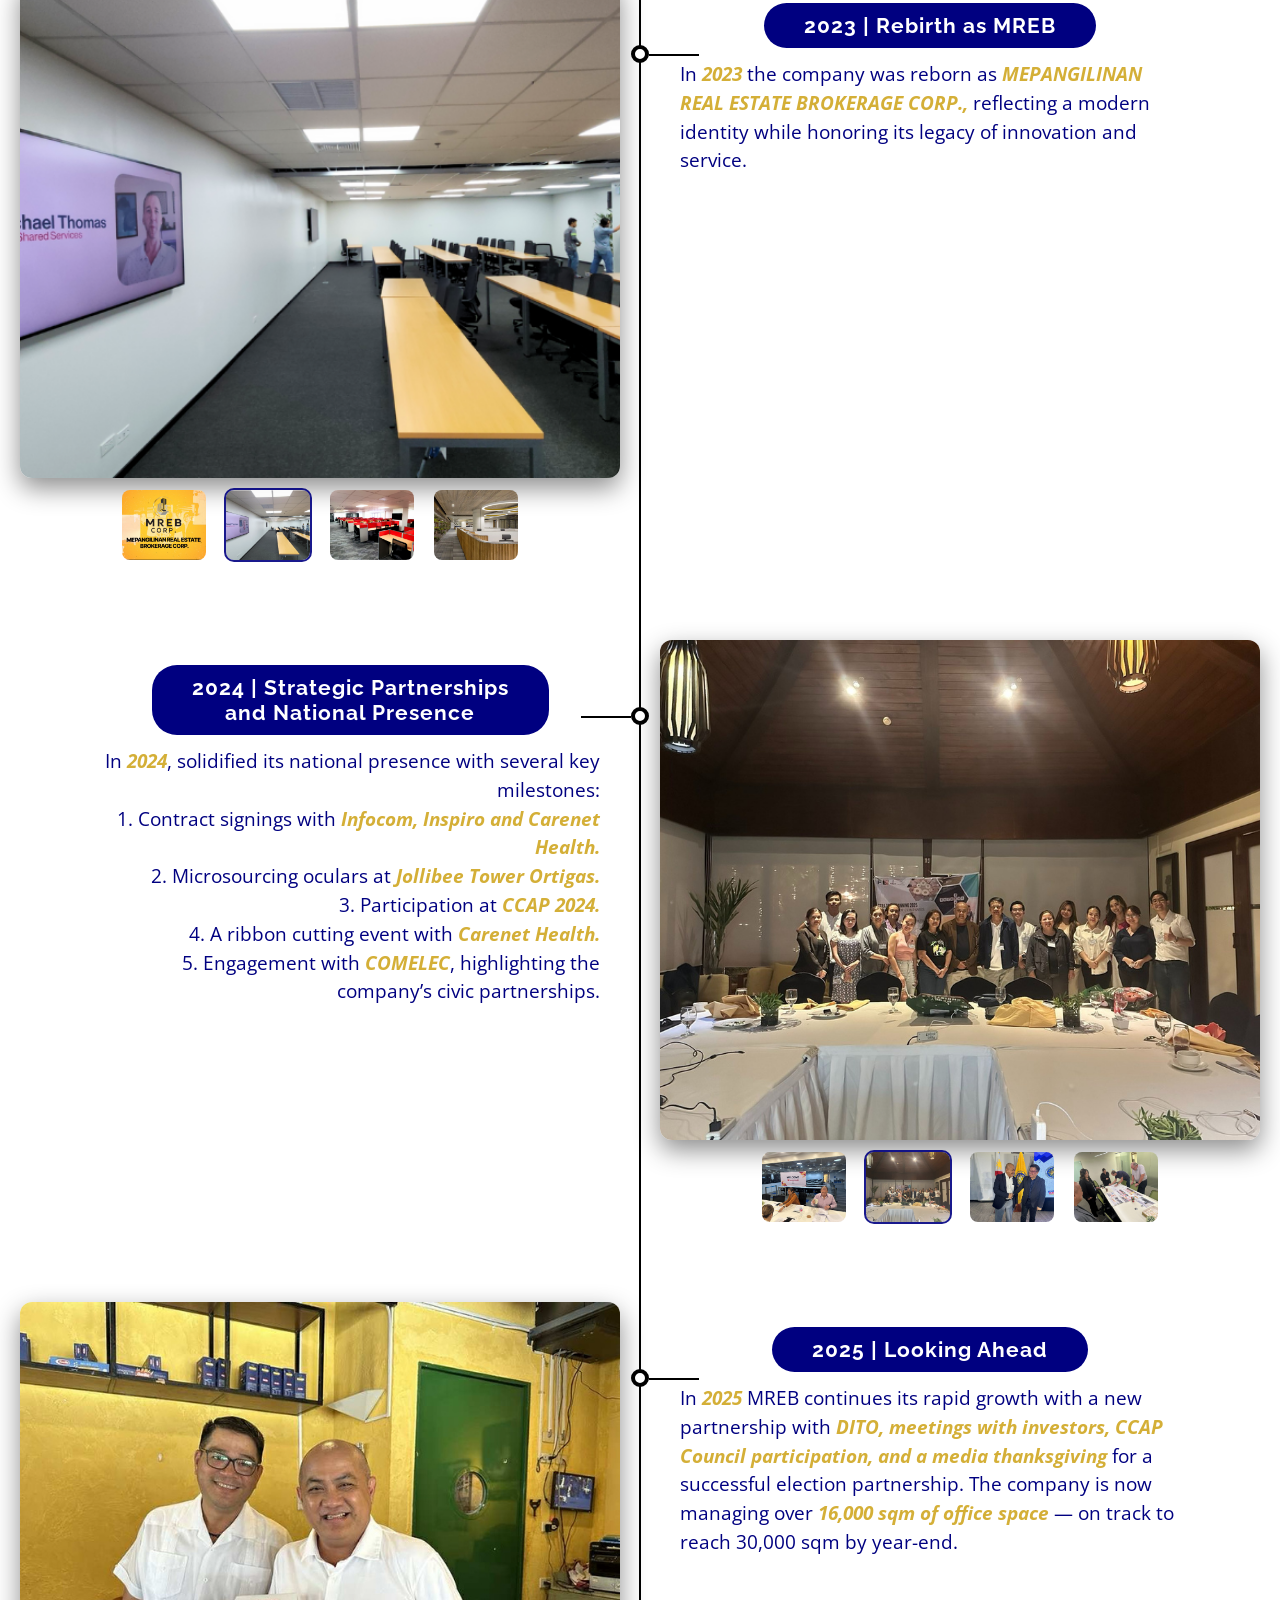
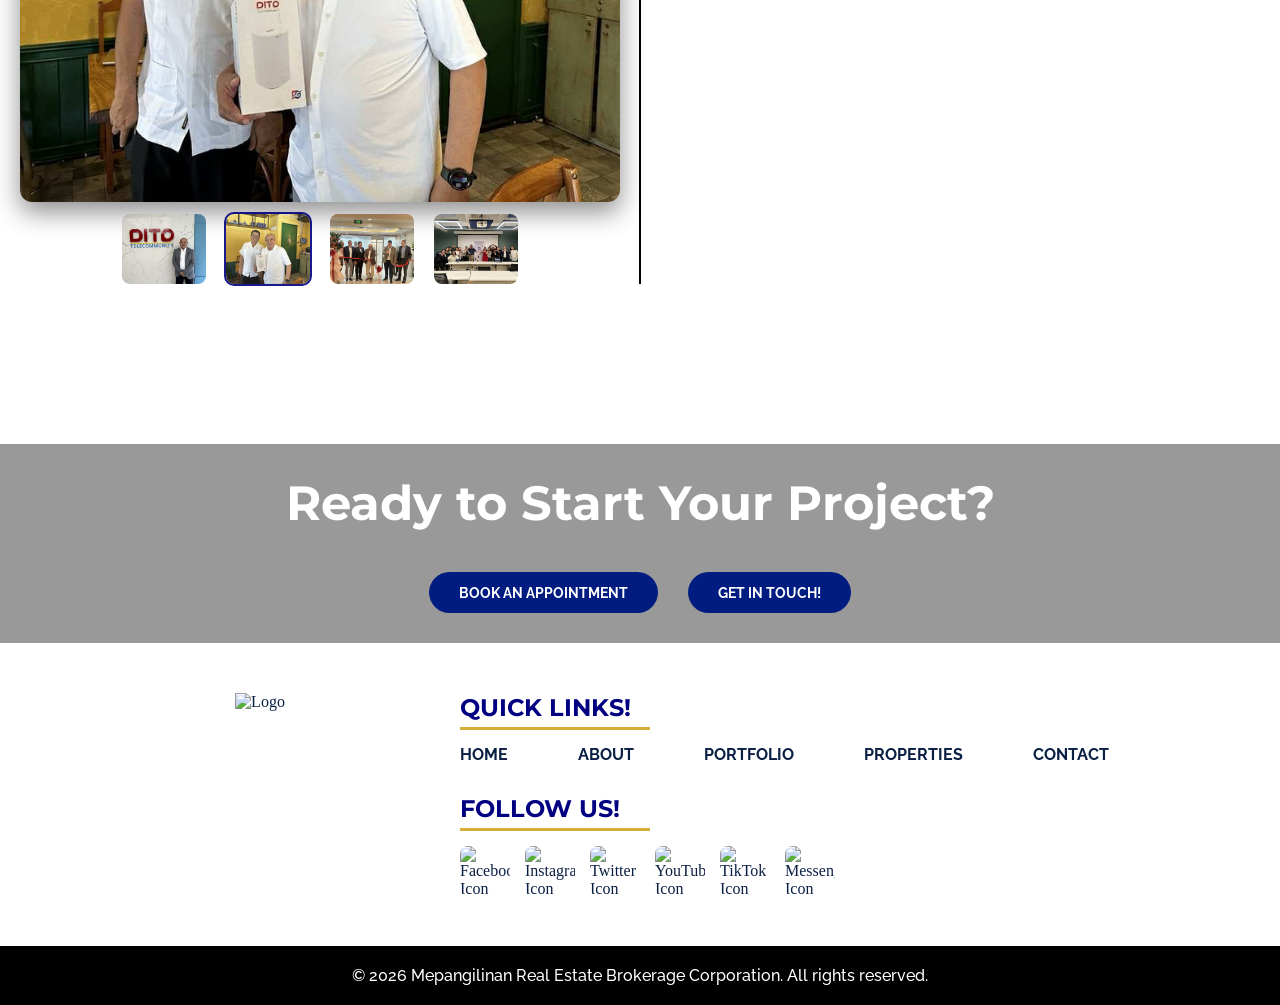
==== commit 46e0a503: "edit" ====
--- a/about.html
+++ b/about.html
@@ -42,7 +42,7 @@
   <header class="navbar">
     <div class="logo">
       <a href="index.html">
-        <img src="images/logo.png" alt="MREB Logo">
+       <img src="images/logo_white_mreb.png" alt="MREB Logo">
       </a>
     </div>
 
--- a/style.css
+++ b/style.css
@@ -85,7 +85,7 @@
 /* NAVBAR */
 .navbar {
   font-family: 'Montserrat', sans-serif;
-  background-color: #001c80;
+  background-color: #0a1f6e;
   color: #fff;
   display: flex;
   align-items: center;
@@ -104,7 +104,8 @@
 }
 
 .navbar .logo img {
-  height: 40px;
+    height: 60px;  /* adjust this to your liking */
+    width: auto;
 }
 
 /* NAVIGATION MENU */
